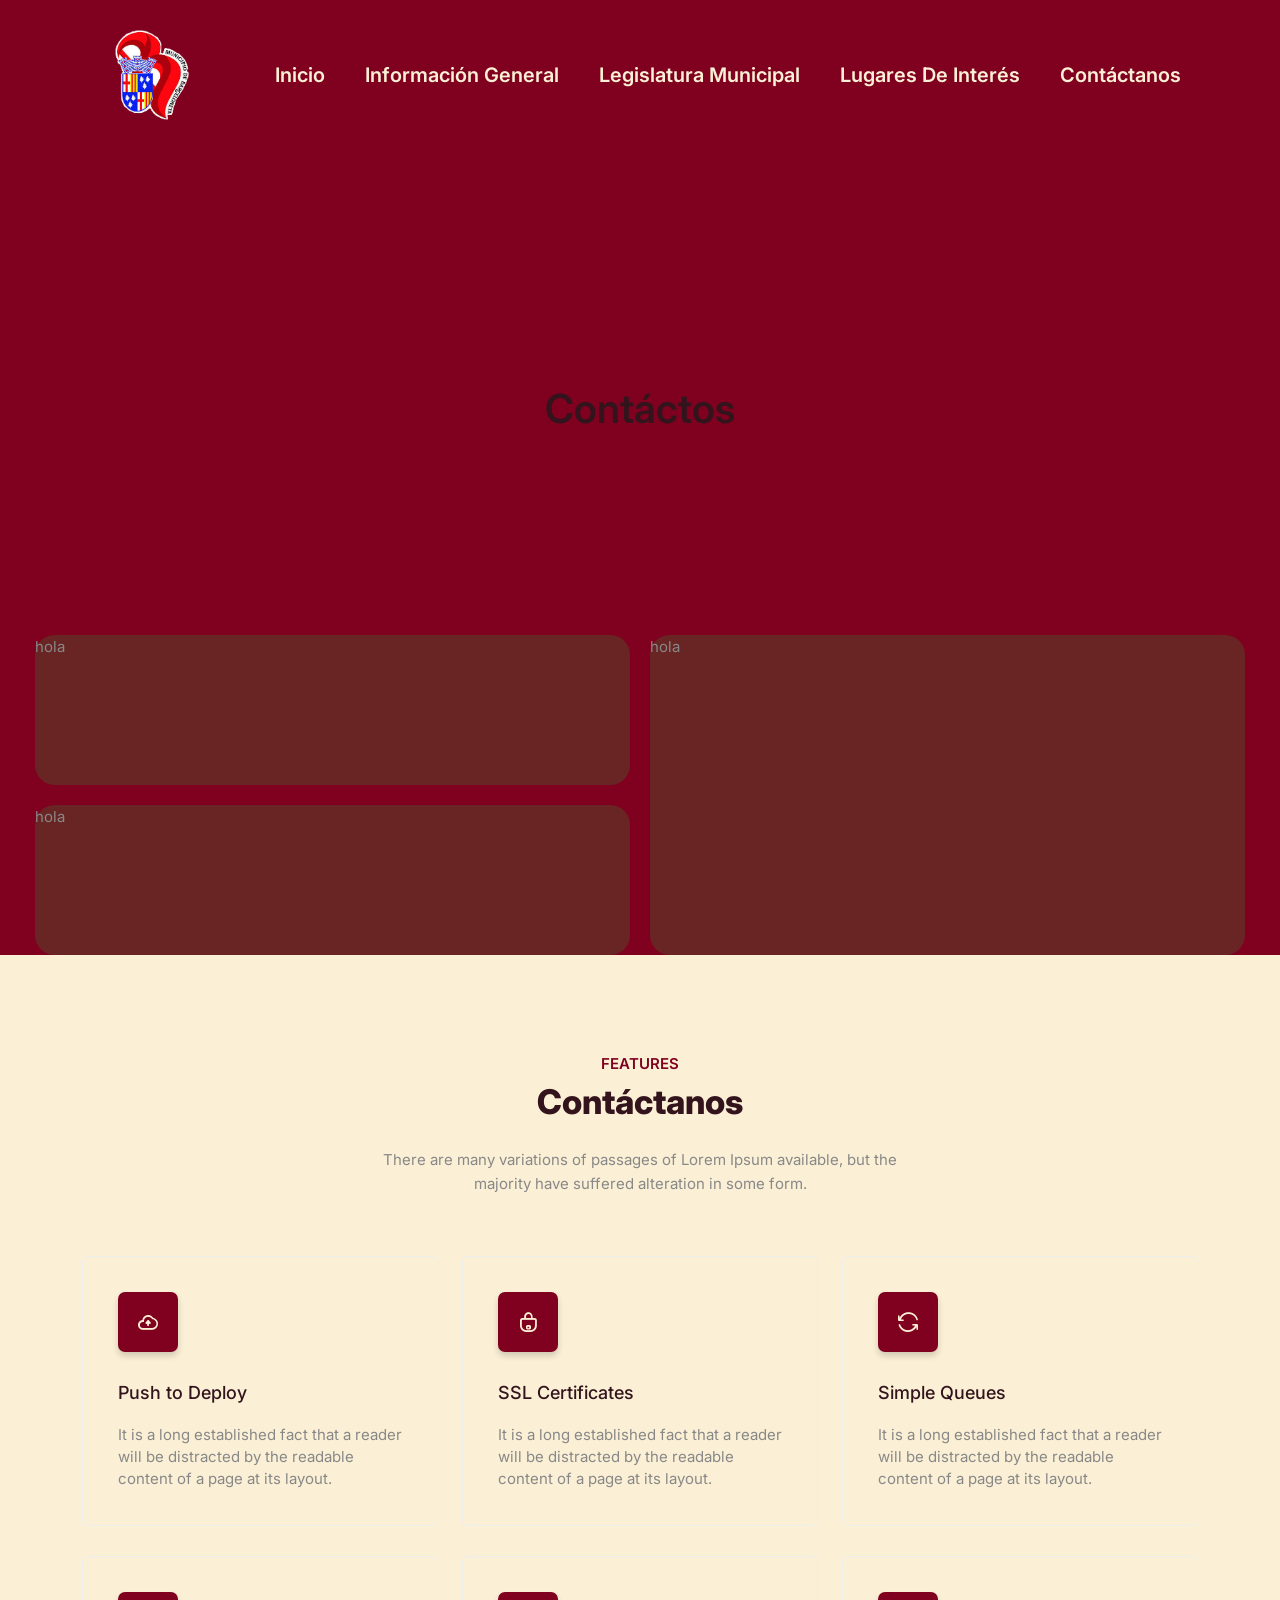
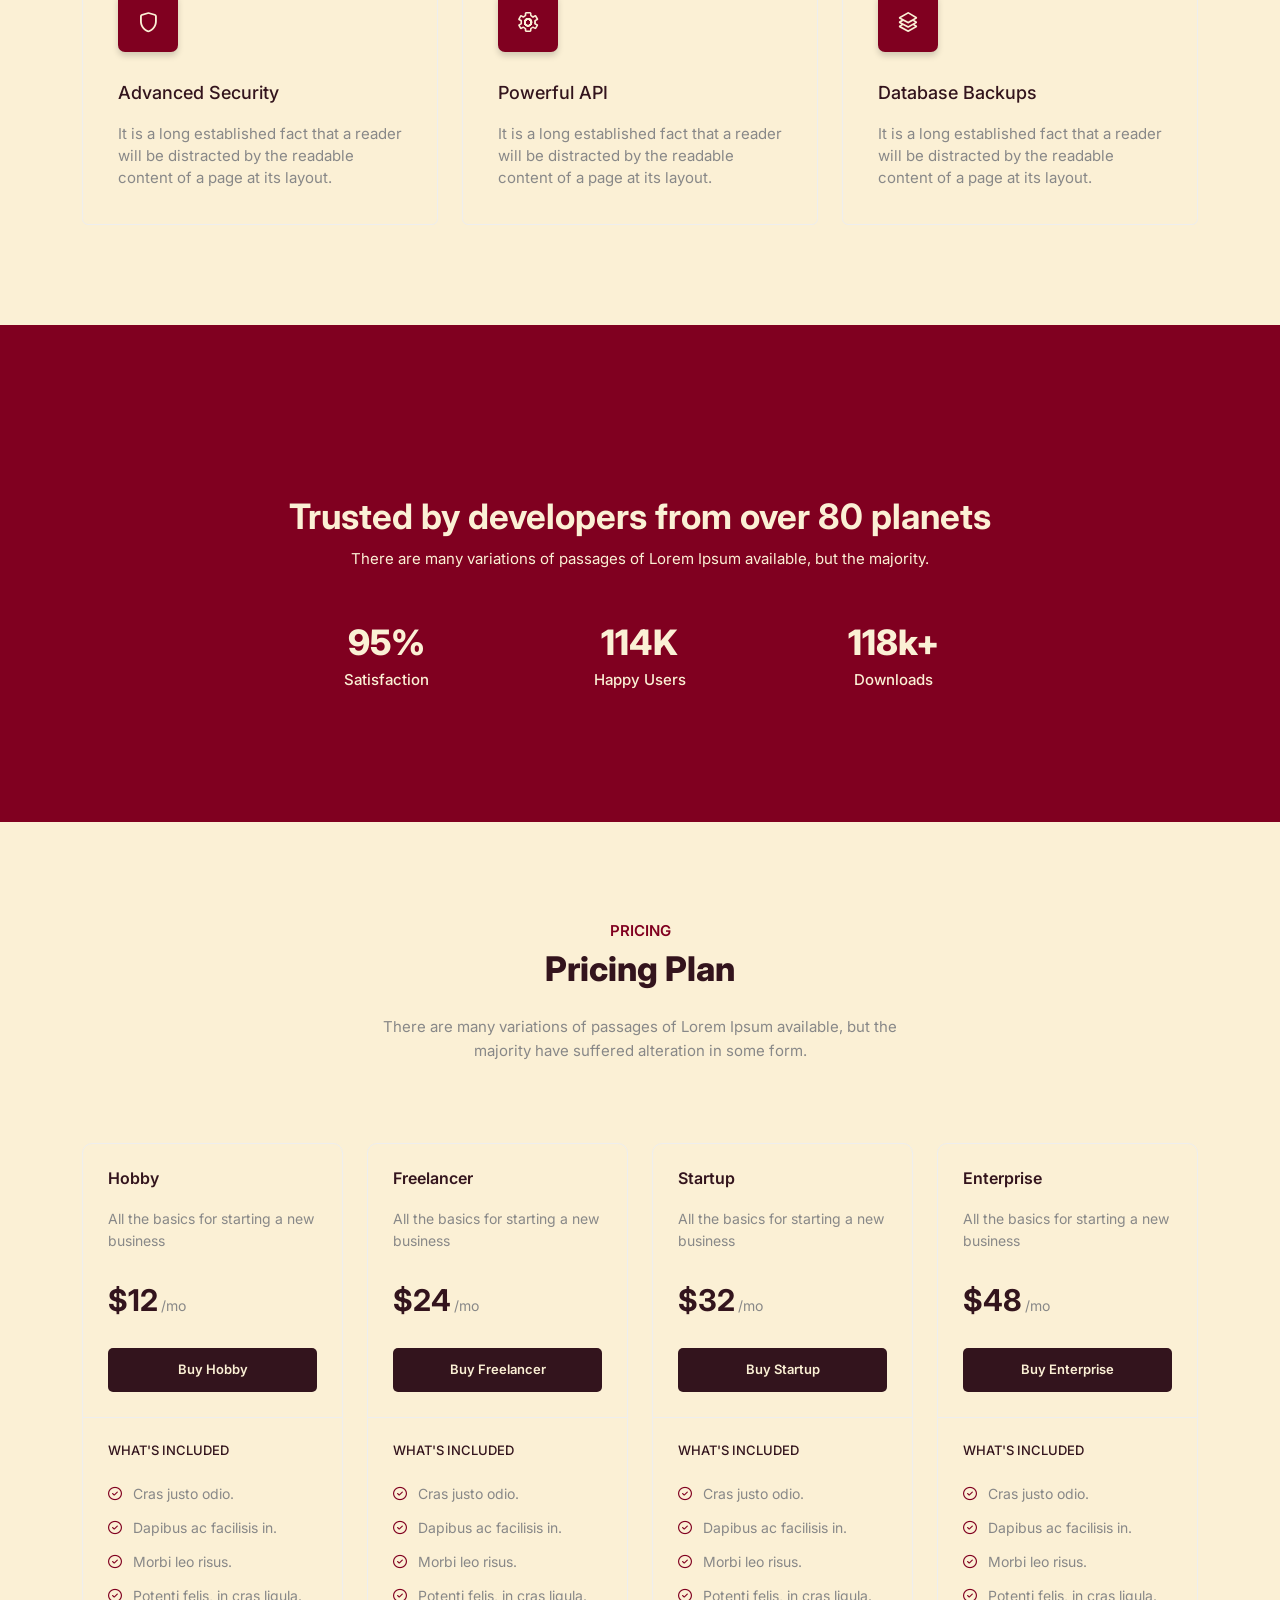
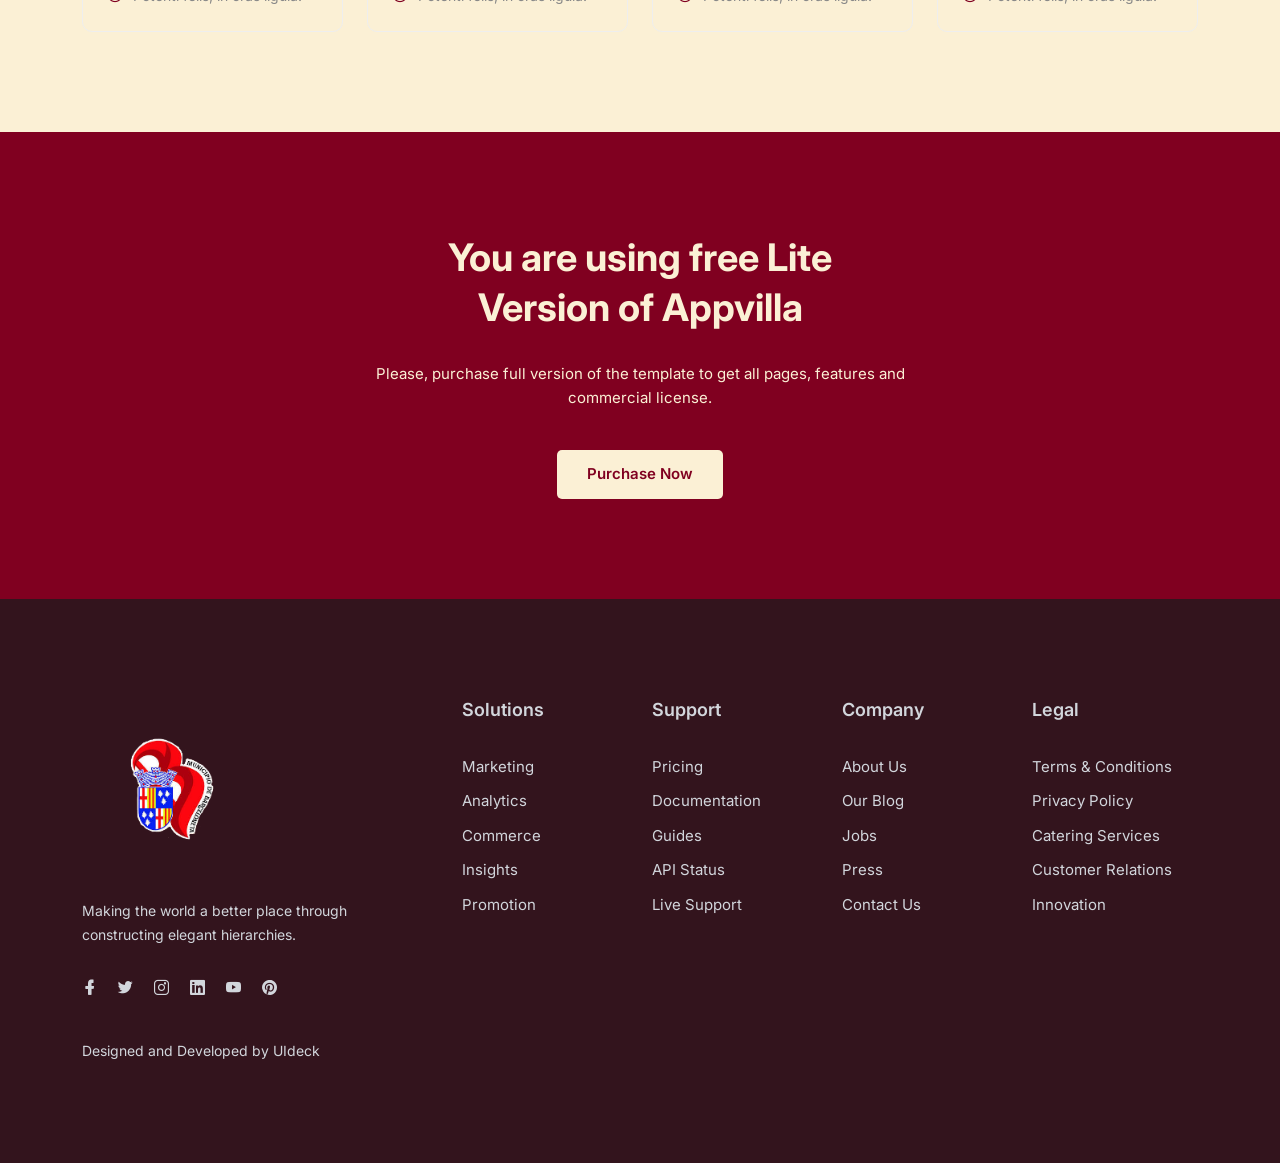
==== Appvila-free-lite/contactos.html @ ada01c1f "Fixed the submenu paths and added an intro to the general info page" ====
<!DOCTYPE html>
<html class="no-js" lang="zxx">

<head>
    <meta charset="utf-8" />
    <meta http-equiv="x-ua-compatible" content="ie=edge" />
    <title>Appvilla - Creative Landing Page HTML Template.</title>
    <meta name="description" content="" />
    <meta name="viewport" content="width=device-width, initial-scale=1" />
    <link rel="shortcut icon" type="image/x-icon" href="assets/images/favicon.svg" />

    <!-- ========================= CSS here ========================= -->
    <link rel="stylesheet" href="assets/css/bootstrap.min.css" />
    <link rel="stylesheet" href="assets/css/LineIcons.2.0.css" />
    <link rel="stylesheet" href="assets/css/animate.css" />
    <link rel="stylesheet" href="assets/css/main.css" />

</head>

<body>
    <!--[if lte IE 9]>
      <p class="browserupgrade">
        You are using an <strong>outdated</strong> browser. Please
        <a href="https://browsehappy.com/">upgrade your browser</a> to improve
        your experience and security.
      </p>
    <![endif]-->

    <!-- Preloader -->
    <div class="preloader">
        <div class="preloader-inner">
            <div class="preloader-icon">
                <span></span>
                <span></span>
            </div>
        </div>
    </div>
    <!-- /End Preloader -->

    <!-- Start Header Area -->
    <header class="header navbar-area">
        <div class="container">
            <div class="row align-items-center">
                <div class="col-lg-12">
                    <div class="nav-inner">
                        <!-- Start Navbar -->
                        <nav class="navbar navbar-expand-lg">
                            <a class="navbar-brand" href="index.html">
                                <img src="assets/images/logo/logo_bta.png" alt="Logo">
                            </a>
                            <button class="navbar-toggler mobile-menu-btn" type="button" data-bs-toggle="collapse"
                                data-bs-target="#navbarSupportedContent" aria-controls="navbarSupportedContent"
                                aria-expanded="false" aria-label="Toggle navigation">
                                <span class="toggler-icon"></span>
                                <span class="toggler-icon"></span>
                                <span class="toggler-icon"></span>
                            </button>
                            <div class="collapse navbar-collapse sub-menu-bar" id="navbarSupportedContent">
                                <ul id="nav" class="navbar-nav ms-auto">
                                    <li class="nav-item">
                                        <a href="index.html" aria-label="Toggle navigation">Inicio</a>
                                    </li>
                                    <li class="nav-item">
                                        <a class="dd-menu collapsed" href="Info_general.html" data-bs-toggle="collapse"
                                            data-bs-target="#submenu-1-4" aria-controls="navbarSupportedContent"
                                            aria-expanded="false" aria-label="Toggle navigation">Información General</a>
                                        <ul class="sub-menu collapse" id="submenu-1-4">
                                            <li class="nav-item"><a href="Info_general.html#History">Historia</a>
                                            </li>
                                            <li class="nav-item"><a href="Info_general.html#Himno">Himno</a></li>
                                            <li class="nav-item"><a href="Info_general.html#Barrios">Barrios</a></li>
                                        </ul>
                                    </li>
                                    <li class="nav-item">
                                        <a href="legislatura.html" aria-label="Toggle navigation">Legislatura Municipal</a>
                                    </li>
                                    <li class="nav-item">
                                        <a href="lugares.html" aria-label="Toggle navigation">Lugares de Interés</a>
                                    </li>
                                    <li class="nav-item">
                                        <a href="contactos.html" aria-label="Toggle navigation">Contáctanos</a>
                                    </li>
                                </ul>
                            </div> <!-- navbar collapse -->
                        </nav>
                        <!-- End Navbar -->
                    </div>
                </div>
            </div> <!-- row -->
        </div> <!-- container -->
    </header>
    <!-- End Header Area -->

    <!-- Start Hero Area -->

    <section id="home" class="hero-area"> </section>

    <section id="home" class="hero-area2">
        <!--<div class="container">
            <div class="row align-items-center">
                <div class="col-lg-5 col-md-12 col-12">
                    <div class="hero-content">
                        <h1 class="wow fadeInLeft" data-wow-delay=".4s">A powerful app for your business.</h1>
                        <p class="wow fadeInLeft" data-wow-delay=".6s">From open source to pro services, Piqes helps you
                            to build, deploy, test, and monitor apps.</p>
                        <div class="button wow fadeInLeft" data-wow-delay=".8s">
                            <a href="javascript:void(0)" class="btn"><i class="lni lni-apple"></i> App Store</a>
                            <a href="javascript:void(0)" class="btn btn-alt"><i class="lni lni-play-store"></i> Google
                                Play</a>
                        </div>
                    </div>
                </div>
                <div class="col-lg-7 col-md-12 col-12">
                    <div class="hero-image wow fadeInRight" data-wow-delay=".4s">
                        <img src="assets/images/hero/phone.png" alt="#">
                    </div>
                </div>
            </div>
        </div>
    </section>
    End Hero Area -->

    <section class="contactContainer">
        <div class ="contactTitle">
            <h2 class="wow fadeInUp" data-wow-delay=".4s">Contáctos</h2>
        </div>
        <div class="contactMap">
            <iframe src="https://www.google.com/maps/embed?pb=!1m18!1m12!1m3!1d3784.6287726340383!2d-66.54117588835753!3d18.455156871094136!2m3!1f0!2f0!3f0!3m2!1i1024!2i768!4f13.1!3m3!1m2!1s0x8c031f2420c0d7e9%3A0x453986f524adc8b2!2sCasa%20Alcald%C3%ADa%20de%20Barceloneta!5e0!3m2!1ses!2spr!4v1795125716382!5m2!1ses!2spr" 
             allowfullscreen="" loading="lazy" referrerpolicy="strict-origin-when-cross-origin"></iframe>
        </div>

        <div class="contactInfo">
            <p>hola</p>
        </div>

        <div class="extensiones">
            <p>hola</p>
        </div>

        <div class="contactForm">
            <p>hola</p>
        </div>
    </section>

    <!-- Start Features Area -->
    <section id="features" class="features section">
        <div class="container">
            <div class="row">
                <div class="col-12">
                    <div class="section-title">
                        <h3 class="wow zoomIn" data-wow-delay=".2s">Features</h3>
                        <h2 class="wow fadeInUp" data-wow-delay=".4s">Contáctanos</h2>
                        <p class="wow fadeInUp" data-wow-delay=".6s">There are many variations of passages of Lorem
                            Ipsum available, but the majority have suffered alteration in some form.</p>
                    </div>
                </div>
            </div>
            <div class="row">
                <div class="col-lg-4 col-md-6 col-12">
                    <!-- Start Single Feature -->
                    <div class="single-feature wow fadeInUp" data-wow-delay=".2s">
                        <i class="lni lni-cloud-upload"></i>
                        <h3>Push to Deploy</h3>
                        <p>It is a long established fact that a reader will be distracted by the readable content of a
                            page at its layout.</p>
                    </div>
                    <!-- End Single Feature -->
                </div>
                <div class="col-lg-4 col-md-6 col-12">
                    <!-- Start Single Feature -->
                    <div class="single-feature wow fadeInUp" data-wow-delay=".4s">
                        <i class="lni lni-lock"></i>
                        <h3>SSL Certificates</h3>
                        <p>It is a long established fact that a reader will be distracted by the readable content of a
                            page at its layout.</p>
                    </div>
                    <!-- End Single Feature -->
                </div>
                <div class="col-lg-4 col-md-6 col-12">
                    <!-- Start Single Feature -->
                    <div class="single-feature wow fadeInUp" data-wow-delay=".6s">
                        <i class="lni lni-reload"></i>
                        <h3>Simple Queues</h3>
                        <p>It is a long established fact that a reader will be distracted by the readable content of a
                            page at its layout.</p>
                    </div>
                    <!-- End Single Feature -->
                </div>
                <div class="col-lg-4 col-md-6 col-12">
                    <!-- Start Single Feature -->
                    <div class="single-feature wow fadeInUp" data-wow-delay=".2s">
                        <i class="lni lni-shield"></i>
                        <h3>Advanced Security</h3>
                        <p>It is a long established fact that a reader will be distracted by the readable content of a
                            page at its layout.</p>
                    </div>
                    <!-- End Single Feature -->
                </div>
                <div class="col-lg-4 col-md-6 col-12">
                    <!-- Start Single Feature -->
                    <div class="single-feature wow fadeInUp" data-wow-delay=".4s">
                        <i class="lni lni-cog"></i>
                        <h3>Powerful API</h3>
                        <p>It is a long established fact that a reader will be distracted by the readable content of a
                            page at its layout.</p>
                    </div>
                    <!-- End Single Feature -->
                </div>
                <div class="col-lg-4 col-md-6 col-12">
                    <!-- Start Single Feature -->
                    <div class="single-feature wow fadeInUp" data-wow-delay=".6s">
                        <i class="lni lni-layers"></i>
                        <h3>Database Backups</h3>
                        <p>It is a long established fact that a reader will be distracted by the readable content of a
                            page at its layout.</p>
                    </div>
                    <!-- End Single Feature -->
                </div>
            </div>
        </div>
    </section>
    </section>
    <!-- End Features Area -->

    <!-- Start Achievement Area -->
    <section class="our-achievement section">
        <div class="container">
            <div class="row">
                <div class="col-lg-10 offset-lg-1 col-md-12 col-12">
                    <div class="title">
                        <h2>Trusted by developers from over 80 planets</h2>
                        <p>There are many variations of passages of Lorem Ipsum available, but the majority.</p>
                    </div>
                </div>
            </div>
            <div class="row">
                <div class="col-lg-8 offset-lg-2 col-md-12 col-12">
                    <div class="row">
                        <div class="col-lg-4 col-md-4 col-12">
                            <div class="single-achievement wow fadeInUp" data-wow-delay=".2s">
                                <h3 class="counter"><span id="secondo1" class="countup" cup-end="100">100</span>%</h3>
                                <p>satisfaction</p>
                            </div>
                        </div>
                        <div class="col-lg-4 col-md-4 col-12">
                            <div class="single-achievement wow fadeInUp" data-wow-delay=".4s">
                                <h3 class="counter"><span id="secondo2" class="countup" cup-end="120">120</span>K</h3>
                                <p>Happy Users</p>
                            </div>
                        </div>
                        <div class="col-lg-4 col-md-4 col-12">
                            <div class="single-achievement wow fadeInUp" data-wow-delay=".6s">
                                <h3 class="counter"><span id="secondo3" class="countup" cup-end="125">125</span>k+</h3>
                                <p>Downloads</p>
                            </div>
                        </div>
                    </div>
                </div>
            </div>
        </div>
    </section>
    <!-- End Achievement Area -->

    <!-- Start Pricing Table Area -->
    <section id="pricing" class="pricing-table section">
        <div class="container">
            <div class="row">
                <div class="col-12">
                    <div class="section-title">
                        <h3 class="wow zoomIn" data-wow-delay=".2s">pricing</h3>
                        <h2 class="wow fadeInUp" data-wow-delay=".4s">Pricing Plan</h2>
                        <p class="wow fadeInUp" data-wow-delay=".6s">There are many variations of passages of Lorem
                            Ipsum available, but the majority have suffered alteration in some form.</p>
                    </div>
                </div>
            </div>
            <div class="row">
                <div class="col-lg-3 col-md-6 col-12">
                    <!-- Single Table -->
                    <div class="single-table wow fadeInUp" data-wow-delay=".2s">
                        <!-- Table Head -->
                        <div class="table-head">
                            <h4 class="title">Hobby</h4>
                            <p>All the basics for starting a new business</p>
                            <div class="price">
                                <h2 class="amount">$12<span class="duration">/mo</span></h2>
                            </div>
                            <div class="button">
                                <a href="javascript:void(0)" class="btn">Buy Hobby</a>
                            </div>
                        </div>
                        <!-- End Table Head -->
                        <!-- Start Table Content -->
                        <div class="table-content">
                            <h4 class="middle-title">What's Included</h4>
                            <!-- Table List -->
                            <ul class="table-list">
                                <li><i class="lni lni-checkmark-circle"></i> Cras justo odio.</li>
                                <li><i class="lni lni-checkmark-circle"></i> Dapibus ac facilisis in.</li>
                                <li><i class="lni lni-checkmark-circle"></i> Morbi leo risus.</li>
                                <li><i class="lni lni-checkmark-circle"></i> Potenti felis, in cras ligula.</li>
                            </ul>
                            <!-- End Table List -->
                        </div>
                        <!-- End Table Content -->
                    </div>
                    <!-- End Single Table-->
                </div>
                <div class="col-lg-3 col-md-6 col-12">
                    <!-- Single Table -->
                    <div class="single-table wow fadeInUp" data-wow-delay=".4s">
                        <!-- Table Head -->
                        <div class="table-head">
                            <h4 class="title">Freelancer</h4>
                            <p>All the basics for starting a new business</p>
                            <div class="price">
                                <h2 class="amount">$24<span class="duration">/mo</span></h2>
                            </div>
                            <div class="button">
                                <a href="javascript:void(0)" class="btn">Buy Freelancer</a>
                            </div>
                        </div>
                        <!-- End Table Head -->
                        <!-- Start Table Content -->
                        <div class="table-content">
                            <h4 class="middle-title">What's Included</h4>
                            <!-- Table List -->
                            <ul class="table-list">
                                <li><i class="lni lni-checkmark-circle"></i> Cras justo odio.</li>
                                <li><i class="lni lni-checkmark-circle"></i> Dapibus ac facilisis in.</li>
                                <li><i class="lni lni-checkmark-circle"></i> Morbi leo risus.</li>
                                <li><i class="lni lni-checkmark-circle"></i> Potenti felis, in cras ligula.</li>
                            </ul>
                            <!-- End Table List -->
                        </div>
                        <!-- End Table Content -->
                    </div>
                    <!-- End Single Table-->
                </div>
                <div class="col-lg-3 col-md-6 col-12">
                    <!-- Single Table -->
                    <div class="single-table wow fadeInUp" data-wow-delay=".6s">
                        <!-- Table Head -->
                        <div class="table-head">
                            <h4 class="title">Startup</h4>
                            <p>All the basics for starting a new business</p>
                            <div class="price">
                                <h2 class="amount">$32<span class="duration">/mo</span></h2>
                            </div>
                            <div class="button">
                                <a href="javascript:void(0)" class="btn">Buy Startup</a>
                            </div>
                        </div>
                        <!-- End Table Head -->
                        <!-- Start Table Content -->
                        <div class="table-content">
                            <h4 class="middle-title">What's Included</h4>
                            <!-- Table List -->
                            <ul class="table-list">
                                <li><i class="lni lni-checkmark-circle"></i> Cras justo odio.</li>
                                <li><i class="lni lni-checkmark-circle"></i> Dapibus ac facilisis in.</li>
                                <li><i class="lni lni-checkmark-circle"></i> Morbi leo risus.</li>
                                <li><i class="lni lni-checkmark-circle"></i> Potenti felis, in cras ligula.</li>
                            </ul>
                            <!-- End Table List -->
                        </div>
                        <!-- End Table Content -->
                    </div>
                    <!-- End Single Table-->
                </div>
                <div class="col-lg-3 col-md-6 col-12">
                    <!-- Single Table -->
                    <div class="single-table wow fadeInUp" data-wow-delay=".8s">
                        <!-- Table Head -->
                        <div class="table-head">
                            <h4 class="title">Enterprise</h4>
                            <p>All the basics for starting a new business</p>
                            <div class="price">
                                <h2 class="amount">$48<span class="duration">/mo</span></h2>
                            </div>
                            <div class="button">
                                <a href="javascript:void(0)" class="btn">Buy Enterprise</a>
                            </div>
                        </div>
                        <!-- End Table Head -->
                        <!-- Start Table Content -->
                        <div class="table-content">
                            <h4 class="middle-title">What's Included</h4>
                            <!-- Table List -->
                            <ul class="table-list">
                                <li><i class="lni lni-checkmark-circle"></i> Cras justo odio.</li>
                                <li><i class="lni lni-checkmark-circle"></i> Dapibus ac facilisis in.</li>
                                <li><i class="lni lni-checkmark-circle"></i> Morbi leo risus.</li>
                                <li><i class="lni lni-checkmark-circle"></i> Potenti felis, in cras ligula.</li>
                            </ul>
                            <!-- End Table List -->
                        </div>
                        <!-- End Table Content -->
                    </div>
                    <!-- End Single Table-->
                </div>
            </div>
        </div>
    </section>
    <!--/ End Pricing Table Area -->

    <!-- Start Call To Action Area -->
    <section class="section call-action">
        <div class="container">
            <div class="row">
                <div class="col-lg-8 offset-lg-2 col-md-12 col-12">
                    <div class="cta-content">
                        <h2 class="wow fadeInUp" data-wow-delay=".2s">You are using free Lite <br>Version of Appvilla
                        </h2>
                        <p class="wow fadeInUp" data-wow-delay=".4s">Please, purchase full version of the template to
                            get all pages, features and commercial license.</p>
                        <div class="button wow fadeInUp" data-wow-delay=".6s">
                            <a href="javascript:void(0)" class="btn">Purchase Now</a>
                        </div>
                    </div>
                </div>
            </div>
        </div>
    </section>
    <!-- End Call To Action Area -->

    <!-- Start Footer Area -->
    <footer class="footer">
        <!-- Start Footer Top -->
        <div class="footer-top">
            <div class="container">
                <div class="row">
                    <div class="col-lg-4 col-md-4 col-12">
                        <!-- Single Widget -->
                        <div class="single-footer f-about">
                            <div class="logo">
                                <a href="index.html">
                                    <img src="assets/images/logo/logo_bta.png" alt="#">
                                </a>
                            </div>
                            <p>Making the world a better place through constructing elegant hierarchies.</p>
                            <ul class="social">
                                <li><a href="javascript:void(0)"><i class="lni lni-facebook-filled"></i></a></li>
                                <li><a href="javascript:void(0)"><i class="lni lni-twitter-original"></i></a></li>
                                <li><a href="javascript:void(0)"><i class="lni lni-instagram"></i></a></li>
                                <li><a href="javascript:void(0)"><i class="lni lni-linkedin-original"></i></a></li>
                                <li><a href="javascript:void(0)"><i class="lni lni-youtube"></i></a></li>
                                <li><a href="javascript:void(0)"><i class="lni lni-pinterest"></i></a></li>
                            </ul>
                            <p class="copyright-text">Designed and Developed by <a href="https://uideck.com/"
                                    rel="nofollow" target="_blank">UIdeck</a>
                            </p>
                        </div>
                        <!-- End Single Widget -->
                    </div>
                    <div class="col-lg-8 col-md-8 col-12">
                        <div class="row">
                            <div class="col-lg-3 col-md-6 col-12">
                                <!-- Single Widget -->
                                <div class="single-footer f-link">
                                    <h3>Solutions</h3>
                                    <ul>
                                        <li><a href="javascript:void(0)">Marketing</a></li>
                                        <li><a href="javascript:void(0)">Analytics</a></li>
                                        <li><a href="javascript:void(0)">Commerce</a></li>
                                        <li><a href="javascript:void(0)">Insights</a></li>
                                        <li><a href="javascript:void(0)">Promotion</a></li>
                                    </ul>
                                </div>
                                <!-- End Single Widget -->
                            </div>
                            <div class="col-lg-3 col-md-6 col-12">
                                <!-- Single Widget -->
                                <div class="single-footer f-link">
                                    <h3>Support</h3>
                                    <ul>
                                        <li><a href="javascript:void(0)">Pricing</a></li>
                                        <li><a href="javascript:void(0)">Documentation</a></li>
                                        <li><a href="javascript:void(0)">Guides</a></li>
                                        <li><a href="javascript:void(0)">API Status</a></li>
                                        <li><a href="javascript:void(0)">Live Support</a></li>
                                    </ul>
                                </div>
                                <!-- End Single Widget -->
                            </div>
                            <div class="col-lg-3 col-md-6 col-12">
                                <!-- Single Widget -->
                                <div class="single-footer f-link">
                                    <h3>Company</h3>
                                    <ul>
                                        <li><a href="javascript:void(0)">About Us</a></li>
                                        <li><a href="javascript:void(0)">Our Blog</a></li>
                                        <li><a href="javascript:void(0)">Jobs</a></li>
                                        <li><a href="javascript:void(0)">Press</a></li>
                                        <li><a href="javascript:void(0)">Contact Us</a></li>
                                    </ul>
                                </div>
                                <!-- End Single Widget -->
                            </div>
                            <div class="col-lg-3 col-md-6 col-12">
                                <!-- Single Widget -->
                                <div class="single-footer f-link">
                                    <h3>Legal</h3>
                                    <ul>
                                        <li><a href="javascript:void(0)">Terms & Conditions</a></li>
                                        <li><a href="javascript:void(0)">Privacy Policy</a></li>
                                        <li><a href="javascript:void(0)">Catering Services</a></li>
                                        <li><a href="javascript:void(0)">Customer Relations</a></li>
                                        <li><a href="javascript:void(0)">Innovation</a></li>
                                    </ul>
                                </div>
                                <!-- End Single Widget -->
                            </div>
                        </div>
                    </div>
                </div>
            </div>
        </div>
        <!--/ End Footer Top -->
    </footer>
    <!--/ End Footer Area -->

    <!-- ========================= scroll-top ========================= -->
    <a href="#" class="scroll-top">
        <i class="lni lni-chevron-up"></i>
    </a>

    <!-- ========================= JS here ========================= -->
    <script src="assets/js/bootstrap.min.js"></script>
    <script src="assets/js/wow.min.js"></script>
    <script src="assets/js/tiny-slider.js"></script>
    <script src="assets/js/glightbox.min.js"></script>
    <script src="assets/js/count-up.min.js"></script>
    <script src="assets/js/main.js"></script>
    <script type="text/javascript">

        //====== counter up 
        var cu = new counterUp({
            start: 0,
            duration: 2000,
            intvalues: true,
            interval: 100,
            append: " ",
        });
        cu.start();
    </script>
</body>

</html>
---- Appvila-free-lite/assets/css/main.css ----
/*======================================
    Variables
========================================*/
/*======================================
    Normalize CSS
========================================*/
@import url("https://fonts.googleapis.com/css2?family=Inter:wght@100;200;300;400;500;600;700;800;900&display=swap");
:root
{
  --vino:#33141D;
  --main_color:#800020;
  --brown_claro:#682523;
  --crema: #FBF0D5;
  --dorado: #DE8E0D;
}
html {
  scroll-behavior: smooth;
}

body {
  background-color: var(--crema);
  font-family: "Inter", sans-serif;
  font-weight: normal;
  font-style: normal;
  color: #888;
  overflow-x: hidden;
  font-size: 15px;
}

p {
  margin: 0;
  padding: 0;
  font-size: 15px;
  line-height: 24px;
}

* {
  margin: 0;
  padding: 0;
}

.slide_show_home
{
  display: flex;
  list-style: none;
  flex-wrap: nowrap;
  width: 500%;
  height: 100%;
  position: relative;
  padding: 0;
  margin: 0;
  animation: slideshow 25s infinite alternate;
  gap: 0px;
}
  .slide_show_home li 
  {
  width: 20%;
  height: 100%;
  flex: 0 0 20%;
  }

  .n_slides 
  {
  width: 100%;
  display: block;
  height: 100%;
  object-fit: cover;
  opacity: .80;
  filter: grayscale(.4);
  gap:0;
  }
  .o_slides 
  {
    margin-top: 2em;
  width: 100%;
  display: block;
  height: 100%;
  object-fit: cover;
  opacity: .80;
  filter: grayscale(.4);
  gap:0;
  }

.slide-content
{
  overflow: hidden;
  width: 100%;
  margin: 0 auto;
  height: 560px;
  border-radius: 10px;
  box-shadow: 0px 5px 15px rgba(0, 0, 0, 0.55);
}
@keyframes slideshow 
{
0% {left: 0%;}
10% {left: 0%;}
20% {left: -100%;}
30% {left: -100%;}
40% {left: -200%;}
50% {left: -200%;}
60% {left: -300%;}
70% {left: -300%;}
80% {left: -400%;}
90% {left: -400%;}
100% {left: -400%;}
}

#pueblo
{
  position:absolute;
  text-align: center;
  top:40%;
  left:25%;
  font-size: 700%;
  filter: grayscale(0);
  font-family: "BBH Bogle", sans-serif;
  -webkit-text-stroke: 2px var(--crema);
  paint-order: stroke fill;
}

.contactContainer{
  display: grid;
  grid-template-columns: (2, 1fr);
  grid-template-rows: 75px 1fr 1fr 1fr;
  gap: 20px;
}

.contactTitle{
  grid-row: 1;
  grid-column: 1 / span 2;
  text-align: center;
  font-weight: bold;
  margin-top: 1em;
}

.contactMap{
  grid-row: 2;
  grid-column: 1 / span 2;
  display: flex;
  justify-content: center;
}

iframe{
  width: 95%;
  height: 100%;
  border-radius: 20px;
}

.contactInfo{
  grid-row: 3;
  grid-column: 1;
  background-color: var(--brown_claro);
  border-radius: 20px;
  margin-left: 35px;
}

.extensiones{
  grid-row: 4;
  grid-column: 1;
  background-color: var(--brown_claro);
  border-radius: 20px;
  margin-left: 35px;
}

.contactForm{
  grid-row: 3 / span 2;
  grid-column: 2;
  background-color: var(--brown_claro);
  border-radius: 20px;
  margin-right: 35px;
}
#history_home
{
  img
  {
    width: 40%;
    box-shadow: 0px 5px 15px rgba(0, 0, 0, 0.55);

  }
  h3
  {
    position: absolute;
    left:45%;
    top:20%;
    font-weight: bold;
    font-size: 150%;
    color: var(--crema);
  }
    #p1
    {
      position: absolute;
      top: 30%;
      left:45%;
      color: var(--crema);
    }
    #p2
    {
      position: absolute;
      top: 38%;
      left:45%;
      color: var(--crema);
    }
  a
  {
    position: absolute;
    top:50%;
    left: 45%;
    color: var(--crema);
  }
  a:hover
  {
    color: var(--dorado);
    font-weight: bold;
  }
  

}

/************  Info General  **********************/
#History
{
  
}
#Himno
{

}
#Barrios
{

}



/**************************************************/

.nav-item:hover, a:hover
{
  color: var(--dorado) !important;
}

#Welcome
{
  text-align: center;
  padding-bottom: 1em;
  color: var(--crema);
  text-shadow: 0px 5px 15px rgba(0, 0, 0, 0.55);
  font-family:Georgia, 'Times New Roman', Times, serif;
  z-index: -1;
}

.navbar-toggler:focus,
a:focus,
input:focus,
textarea:focus,
button:focus,
.btn:focus,
.btn.focus,
.btn:not(:disabled):not(.disabled).active,
.btn:not(:disabled):not(.disabled):active {
  text-decoration: none;
  outline: none;
  outline: none !important;
  border-color: none !important;
  -webkit-box-shadow: none !important;
          box-shadow: none !important;
}

.form-check-input:checked {
  background-color: var(--main_color);
  border-color: var(--main_color);
}

select {
  -webkit-writing-mode: horizontal-tb !important;
  text-rendering: auto;
  color: var(--vino);
  letter-spacing: normal;
  word-spacing: normal;
  text-transform: none;
  text-indent: 0px;
  text-shadow: none;
  display: inline-block;
  text-align: start;
  -webkit-appearance: menulist;
     -moz-appearance: menulist;
          appearance: menulist;
  -webkit-box-sizing: border-box;
          box-sizing: border-box;
  -webkit-box-align: center;
      -ms-flex-align: center;
          align-items: center;
  white-space: pre;
  -webkit-rtl-ordering: logical;
  background-color: -internal-light-dark(var(--crema), #3b3b3b);
  cursor: default;
  margin: 0em;
  font: 400 14px;
  border-radius: 0px;
  border-width: 1px;
  border-style: solid;
  border-color: -internal-light-dark(#767676, #858585);
  -o-border-image: initial;
     border-image: initial;
}

span,
a {
  display: inline-block;
  text-decoration: none;
  transition: all 0.4s ease;
  -webkit-transition: all 0.4s ease;
  -moz-transition: all 0.4s ease;
}

audio,
canvas,
iframe,
img,
svg,
png,
video {
  vertical-align: middle;
}

img {
  max-width: 100%;
}

h1,
h2,
h3,
h4,
h5,
h6 {
  font-weight: 600;
  margin: 0px;
  color: var(--vino);
}

h1 a,
h2 a,
h3 a,
h4 a,
h5 a,
h6 a {
  color: inherit;
}

h1 {
  font-size: 50px;
}

h2 {
  font-size: 40px;
}

h3 {
  font-size: 30px;
}

h4 {
  font-size: 25px;
}

h5 {
  font-size: 20px;
}

h6 {
  font-size: 16px;
}

ul,
ol {
  margin: 0px;
  padding: 0px;
  list-style-type: none;
}

.mt-5 {
  margin-top: 5px;
}

.mt-10 {
  margin-top: 10px;
}

.mt-15 {
  margin-top: 15px;
}

.mt-20 {
  margin-top: 20px;
}

.mt-25 {
  margin-top: 25px;
}

.mt-30 {
  margin-top: 30px;
}

.mt-35 {
  margin-top: 35px;
}

.mt-40 {
  margin-top: 40px;
}

.mt-45 {
  margin-top: 45px;
}

.mt-50 {
  margin-top: 50px;
}

.mt-55 {
  margin-top: 55px;
}

.mt-60 {
  margin-top: 60px;
}

.mt-65 {
  margin-top: 65px;
}

.mt-70 {
  margin-top: 70px;
}

.mt-75 {
  margin-top: 75px;
}

.mt-80 {
  margin-top: 80px;
}

.mt-85 {
  margin-top: 85px;
}

.mt-90 {
  margin-top: 90px;
}

.mt-95 {
  margin-top: 95px;
}

.mt-100 {
  margin-top: 100px;
}

.mt-105 {
  margin-top: 105px;
}

.mt-110 {
  margin-top: 110px;
}

.mt-115 {
  margin-top: 115px;
}

.mt-120 {
  margin-top: 120px;
}

.mt-125 {
  margin-top: 125px;
}

.mt-130 {
  margin-top: 130px;
}

.mt-135 {
  margin-top: 135px;
}

.mt-140 {
  margin-top: 140px;
}

.mt-145 {
  margin-top: 145px;
}

.mt-150 {
  margin-top: 150px;
}

.mt-155 {
  margin-top: 155px;
}

.mt-160 {
  margin-top: 160px;
}

.mt-165 {
  margin-top: 165px;
}

.mt-170 {
  margin-top: 170px;
}

.mt-175 {
  margin-top: 175px;
}

.mt-180 {
  margin-top: 180px;
}

.mt-185 {
  margin-top: 185px;
}

.mt-190 {
  margin-top: 190px;
}

.mt-195 {
  margin-top: 195px;
}

.mt-200 {
  margin-top: 200px;
}

.mt-205 {
  margin-top: 205px;
}

.mt-210 {
  margin-top: 210px;
}

.mt-215 {
  margin-top: 215px;
}

.mt-220 {
  margin-top: 220px;
}

.mt-225 {
  margin-top: 225px;
}

.mb-5 {
  margin-bottom: 5px;
}

.mb-10 {
  margin-bottom: 10px;
}

.mb-15 {
  margin-bottom: 15px;
}

.mb-20 {
  margin-bottom: 20px;
}

.mb-25 {
  margin-bottom: 25px;
}

.mb-30 {
  margin-bottom: 30px;
}

.mb-35 {
  margin-bottom: 35px;
}

.mb-40 {
  margin-bottom: 40px;
}

.mb-45 {
  margin-bottom: 45px;
}

.mb-50 {
  margin-bottom: 50px;
}

.mb-55 {
  margin-bottom: 55px;
}

.mb-60 {
  margin-bottom: 60px;
}

.mb-65 {
  margin-bottom: 65px;
}

.mb-70 {
  margin-bottom: 70px;
}

.mb-75 {
  margin-bottom: 75px;
}

.mb-80 {
  margin-bottom: 80px;
}

.mb-85 {
  margin-bottom: 85px;
}

.mb-90 {
  margin-bottom: 90px;
}

.mb-95 {
  margin-bottom: 95px;
}

.mb-100 {
  margin-bottom: 100px;
}

.mb-105 {
  margin-bottom: 105px;
}

.mb-110 {
  margin-bottom: 110px;
}

.mb-115 {
  margin-bottom: 115px;
}

.mb-120 {
  margin-bottom: 120px;
}

.mb-125 {
  margin-bottom: 125px;
}

.mb-130 {
  margin-bottom: 130px;
}

.mb-135 {
  margin-bottom: 135px;
}

.mb-140 {
  margin-bottom: 140px;
}

.mb-145 {
  margin-bottom: 145px;
}

.mb-150 {
  margin-bottom: 150px;
}

.mb-155 {
  margin-bottom: 155px;
}

.mb-160 {
  margin-bottom: 160px;
}

.mb-165 {
  margin-bottom: 165px;
}

.mb-170 {
  margin-bottom: 170px;
}

.mb-175 {
  margin-bottom: 175px;
}

.mb-180 {
  margin-bottom: 180px;
}

.mb-185 {
  margin-bottom: 185px;
}

.mb-190 {
  margin-bottom: 190px;
}

.mb-195 {
  margin-bottom: 195px;
}

.mb-200 {
  margin-bottom: 200px;
}

.mb-205 {
  margin-bottom: 205px;
}

.mb-210 {
  margin-bottom: 210px;
}

.mb-215 {
  margin-bottom: 215px;
}

.mb-220 {
  margin-bottom: 220px;
}

.mb-225 {
  margin-bottom: 225px;
}

.pt-5 {
  padding-top: 5px;
}

.pt-10 {
  padding-top: 10px;
}

.pt-15 {
  padding-top: 15px;
}

.pt-20 {
  padding-top: 20px;
}

.pt-25 {
  padding-top: 25px;
}

.pt-30 {
  padding-top: 30px;
}

.pt-35 {
  padding-top: 35px;
}

.pt-40 {
  padding-top: 40px;
}

.pt-45 {
  padding-top: 45px;
}

.pt-50 {
  padding-top: 50px;
}

.pt-55 {
  padding-top: 55px;
}

.pt-60 {
  padding-top: 60px;
}

.pt-65 {
  padding-top: 65px;
}

.pt-70 {
  padding-top: 70px;
}

.pt-75 {
  padding-top: 75px;
}

.pt-80 {
  padding-top: 80px;
}

.pt-85 {
  padding-top: 85px;
}

.pt-90 {
  padding-top: 90px;
}

.pt-95 {
  padding-top: 95px;
}

.pt-100 {
  padding-top: 100px;
}

.pt-105 {
  padding-top: 105px;
}

.pt-110 {
  padding-top: 110px;
}

.pt-115 {
  padding-top: 115px;
}

.pt-120 {
  padding-top: 120px;
}

.pt-125 {
  padding-top: 125px;
}

.pt-130 {
  padding-top: 130px;
}

.pt-135 {
  padding-top: 135px;
}

.pt-140 {
  padding-top: 140px;
}

.pt-145 {
  padding-top: 145px;
}

.pt-150 {
  padding-top: 150px;
}

.pt-155 {
  padding-top: 155px;
}

.pt-160 {
  padding-top: 160px;
}

.pt-165 {
  padding-top: 165px;
}

.pt-170 {
  padding-top: 170px;
}

.pt-175 {
  padding-top: 175px;
}

.pt-180 {
  padding-top: 180px;
}

.pt-185 {
  padding-top: 185px;
}

.pt-190 {
  padding-top: 190px;
}

.pt-195 {
  padding-top: 195px;
}

.pt-200 {
  padding-top: 200px;
}

.pt-205 {
  padding-top: 205px;
}

.pt-210 {
  padding-top: 210px;
}

.pt-215 {
  padding-top: 215px;
}

.pt-220 {
  padding-top: 220px;
}

.pt-225 {
  padding-top: 225px;
}

.pb-5 {
  padding-bottom: 5px;
}

.pb-10 {
  padding-bottom: 10px;
}

.pb-15 {
  padding-bottom: 15px;
}

.pb-20 {
  padding-bottom: 20px;
}

.pb-25 {
  padding-bottom: 25px;
}

.pb-30 {
  padding-bottom: 30px;
}

.pb-35 {
  padding-bottom: 35px;
}

.pb-40 {
  padding-bottom: 40px;
}

.pb-45 {
  padding-bottom: 45px;
}

.pb-50 {
  padding-bottom: 50px;
}

.pb-55 {
  padding-bottom: 55px;
}

.pb-60 {
  padding-bottom: 60px;
}

.pb-65 {
  padding-bottom: 65px;
}

.pb-70 {
  padding-bottom: 70px;
}

.pb-75 {
  padding-bottom: 75px;
}

.pb-80 {
  padding-bottom: 80px;
}

.pb-85 {
  padding-bottom: 85px;
}

.pb-90 {
  padding-bottom: 90px;
}

.pb-95 {
  padding-bottom: 95px;
}

.pb-100 {
  padding-bottom: 100px;
}

.pb-105 {
  padding-bottom: 105px;
}

.pb-110 {
  padding-bottom: 110px;
}

.pb-115 {
  padding-bottom: 115px;
}

.pb-120 {
  padding-bottom: 120px;
}

.pb-125 {
  padding-bottom: 125px;
}

.pb-130 {
  padding-bottom: 130px;
}

.pb-135 {
  padding-bottom: 135px;
}

.pb-140 {
  padding-bottom: 140px;
}

.pb-145 {
  padding-bottom: 145px;
}

.pb-150 {
  padding-bottom: 150px;
}

.pb-155 {
  padding-bottom: 155px;
}

.pb-160 {
  padding-bottom: 160px;
}

.pb-165 {
  padding-bottom: 165px;
}

.pb-170 {
  padding-bottom: 170px;
}

.pb-175 {
  padding-bottom: 175px;
}

.pb-180 {
  padding-bottom: 180px;
}

.pb-185 {
  padding-bottom: 185px;
}

.pb-190 {
  padding-bottom: 190px;
}

.pb-195 {
  padding-bottom: 195px;
}

.pb-200 {
  padding-bottom: 200px;
}

.pb-205 {
  padding-bottom: 205px;
}

.pb-210 {
  padding-bottom: 210px;
}

.pb-215 {
  padding-bottom: 215px;
}

.pb-220 {
  padding-bottom: 220px;
}

.pb-225 {
  padding-bottom: 225px;
}

.img-bg {
  background-position: center center;
  background-size: cover;
  background-repeat: no-repeat;
  width: 100%;
  height: 100%;
}

@media only screen and (min-width: 480px) and (max-width: 767px) {
  .container {
    width: 450px;
  }
}

/* Bread Crumbs */
.breadcrumbs {
  position: relative;
  padding-bottom: 100px;
  padding-top: 180px;
  z-index: 2;
  text-align: left;
  background-color: var(--main_color);
}

@media only screen and (min-width: 768px) and (max-width: 991px) {
  .breadcrumbs {
    padding-bottom: 60px;
    padding-top: 120px;
  }
}

@media (max-width: 767px) {
  .breadcrumbs {
    padding-bottom: 60px;
    padding-top: 120px;
  }
}

.breadcrumbs .breadcrumbs-content {
  position: relative;
  text-align: center;
}

.breadcrumbs .breadcrumbs-content .page-title {
  font-size: 32px;
  color: var(--crema);
  font-weight: 700;
  position: relative;
  line-height: 50px;
}

@media only screen and (min-width: 768px) and (max-width: 991px) {
  .breadcrumbs .breadcrumbs-content .page-title {
    font-size: 28px;
    line-height: 42px;
  }
}

@media (max-width: 767px) {
  .breadcrumbs .breadcrumbs-content .page-title {
    font-size: 25px;
    line-height: 38px;
  }
}

.breadcrumbs .breadcrumbs-content .breadcrumb-nav {
  background: transparent;
  border-radius: 0;
  margin-bottom: 0;
  padding: 0;
  display: inline-block;
}

.breadcrumbs .breadcrumb-nav {
  text-align: center;
  margin-top: 15px;
}

@media only screen and (min-width: 768px) and (max-width: 991px) {
  .breadcrumbs .breadcrumb-nav {
    margin-top: 10px;
  }
}

@media (max-width: 767px) {
  .breadcrumbs .breadcrumb-nav {
    margin-top: 8px;
  }
}

.breadcrumbs .breadcrumb-nav li {
  display: inline-block;
  position: relative;
  padding-right: 15px;
  margin-right: 15px;
  text-transform: capitalize;
}

.breadcrumbs .breadcrumb-nav li:after {
  content: "\ea5c";
  font-family: lineIcons;
  font-size: 10px;
  position: absolute;
  top: 4px;
  right: -7px;
}

.breadcrumbs .breadcrumb-nav li:last-child {
  margin: 0;
  padding: 0;
}

.breadcrumbs .breadcrumb-nav li:last-child::after {
  display: none;
}

.breadcrumbs .breadcrumb-nav li,
.breadcrumbs .breadcrumb-nav li a {
  color: var(--crema);
  font-size: 14px;
  font-weight: 500;
}

.breadcrumbs .breadcrumb-nav li a {
  position: relative;
}

.breadcrumbs .breadcrumb-nav li a:hover {
  text-decoration: underline;
}

.section {
  padding-top: 100px;
  padding-bottom: 100px;
  position: relative;
}

@media only screen and (min-width: 768px) and (max-width: 991px) {
  .section {
    padding-top: 60px;
    padding-bottom: 60px;
  }
}

@media (max-width: 767px) {
  .section {
    padding-top: 50px;
    padding-bottom: 50px;
  }
}

/* Section Title */
.section-title {
  text-align: center;
  margin-bottom: 80px;
  padding: 0 300px;
  position: relative;
  z-index: 5;
}

.section-title h3 {
  font-size: 15px;
  font-weight: 600;
  display: block;
  margin-bottom: 8px;
  color: var(--main_color);
  text-transform: uppercase;
}

.section-title h2 {
  font-size: 34px;
  margin-bottom: 25px;
  line-height: 42px;
  text-transform: capitalize;
  position: relative;
  font-weight: 800;
}

.section-title p {
  font-size: 15px;
}

@media only screen and (min-width: 992px) and (max-width: 1199px) {
  .section-title {
    padding: 0px 200px;
    margin-bottom: 70px;
  }
}

@media only screen and (min-width: 768px) and (max-width: 991px) {
  .section-title {
    padding: 0px 20px;
    margin-bottom: 70px;
  }
  .section-title h3 {
    font-size: 14px;
  }
  .section-title h2 {
    font-size: 24px;
    line-height: 32px;
    margin-bottom: 20px;
  }
  .section-title p {
    font-size: 14px;
  }
}

@media (max-width: 767px) {
  .section-title {
    padding: 0px 10px;
    margin-bottom: 60px;
  }
  .section-title h3 {
    font-size: 14px;
  }
  .section-title h2 {
    font-size: 20px;
    line-height: 30px;
    margin-bottom: 18px;
  }
  .section-title p {
    font-size: 14px;
  }
}

.section-title.align-right {
  padding: 0;
  padding-left: 600px;
}

.section-title.align-right h2:before {
  display: none;
}

.section-title.align-right h2:after {
  position: absolute;
  right: 0;
  bottom: -1px;
  height: 2px;
  width: 50px;
  background: var(--main_color);
  content: "";
}

.section-title.align-left {
  padding: 0;
  padding-right: 600px;
}

.section-title.align-left h2:before {
  left: 0;
  margin-left: 0;
}

/* One Click Scrool Top Button*/
.scroll-top {
  width: 45px;
  height: 45px;
  line-height: 45px;
  background: var(--main_color);
  display: -webkit-box;
  display: -ms-flexbox;
  display: flex;
  -webkit-box-pack: center;
      -ms-flex-pack: center;
          justify-content: center;
  -webkit-box-align: center;
      -ms-flex-align: center;
          align-items: center;
  font-size: 14px;
  color: var(--crema) !important;
  position: fixed;
  bottom: 30px;
  right: 30px;
  z-index: 9;
  cursor: pointer;
  -webkit-transition: all .3s ease-out 0s;
  transition: all .3s ease-out 0s;
  border-radius: 5px;
}

.scroll-top:hover {
  -webkit-box-shadow: 0 1rem 3rem rgba(35, 38, 45, 0.15) !important;
  box-shadow: 0 1rem 3rem rgba(35, 38, 45, 0.15) !important;
  -webkit-transform: translate3d(0, -5px, 0);
  transform: translate3d(0, -5px, 0);
  background-color: var(--vino);
}

/* Overlay */
.overlay {
  position: relative;
  z-index: 1;
}

.overlay::before {
  position: absolute;
  top: 0;
  left: 0;
  width: 100%;
  height: 100%;
  opacity: 0.4;
  background: var(--vino);
  content: "";
  -webkit-transition: all 0.4s ease;
  transition: all 0.4s ease;
  z-index: -1;
}

/* Pagination CSS */
.pagination {
  text-align: left;
  margin: 40px 0 0 0;
  display: block;
}

.pagination.center {
  text-align: center;
}

.pagination.right {
  text-align: right;
}

.pagination.left {
  text-align: left;
}

.pagination .pagination-list {
  display: inline-block;
  overflow: hidden;
}

.pagination .pagination-list li {
  margin-right: 5px;
  display: inline-block;
  margin-top: 10px;
}

.pagination .pagination-list li:last-child {
  margin-right: 0px;
}

.pagination .pagination-list li a {
  background: var(--crema);
  color: var(--vino);
  font-weight: 400;
  font-size: 14px;
  border-radius: 5px;
  padding: 8px 20px;
  text-align: center;
  border: 1px solid #eee;
}

.pagination .pagination-list li.active a,
.pagination .pagination-list li:hover a {
  background: var(--main_color);
  color: var(--crema);
  border-color: transparent;
}

.pagination .pagination-list li a i {
  font-size: 13px;
}

.blog-grids.pagination {
  margin-top: 50px;
  text-align: center;
}

.button .btn {
  display: inline-block;
  text-transform: capitalize;
  font-size: 15px;
  font-weight: 600;
  padding: 13px 30px;
  background-color: var(--main_color);
  color: var(--crema);
  border: none;
  -webkit-transition: 0.2s;
  transition: 0.2s;
  border-radius: 5px;
  position: relative;
  z-index: 1;
  margin-right: 7px;
  overflow: hidden;
}

@media only screen and (min-width: 768px) and (max-width: 991px) {
  .button .btn {
    padding: 12px 25px;
    font-size: 14px;
    font-weight: 500;
  }
}

@media (max-width: 767px) {
  .button .btn {
    padding: 12px 25px;
    font-size: 14px;
    font-weight: 500;
  }
}

.button .btn i {
  display: inline-block;
  margin-right: 5px;
}

.button .btn:last-child {
  margin: 0;
}

.button .btn:hover {
  color: var(--crema);
  background-color: var(--vino);
  -webkit-box-shadow: 0px 4px 4px #0000000f;
          box-shadow: 0px 4px 4px #0000000f;
}

.button .btn-alt {
  color: var(--crema) !important;
  background: transparent !important;
  border: 2px solid var(--crema);
  padding: 11px 30px;
}

@media only screen and (min-width: 768px) and (max-width: 991px) {
  .button .btn-alt {
    padding: 10px 30px;
  }
}

@media (max-width: 767px) {
  .button .btn-alt {
    padding: 10px 30px;
  }
}

.button .btn-alt:hover {
  background-color: var(--crema) !important;
  color: var(--main_color) !important;
}

.align-left {
  text-align: left;
}

.align-right {
  text-align: right;
}

.align-center {
  text-align: center;
}

/* Preloader */
.preloader {
  position: fixed;
  top: 0;
  left: 0;
  z-index: 999999999;
  width: 100%;
  height: 100%;
  background-color: var(--crema);
  overflow: hidden;
}

.preloader-inner {
  position: absolute;
  top: 50%;
  left: 50%;
  -webkit-transform: translate(-50%, -50%);
  transform: translate(-50%, -50%);
}

.preloader-icon {
  width: 100px;
  height: 100px;
  display: inline-block;
  padding: 0px;
}

.preloader-icon span {
  position: absolute;
  display: inline-block;
  width: 100px;
  height: 100px;
  border-radius: 100%;
  background: var(--main_color);
  -webkit-animation: preloader-fx 1.6s linear infinite;
  animation: preloader-fx 1.6s linear infinite;
}

.preloader-icon span:last-child {
  animation-delay: -0.8s;
  -webkit-animation-delay: -0.8s;
}

@keyframes preloader-fx {
  0% {
    -webkit-transform: scale(0, 0);
            transform: scale(0, 0);
    opacity: 0.5;
  }
  100% {
    -webkit-transform: scale(1, 1);
            transform: scale(1, 1);
    opacity: 0;
  }
}

@-webkit-keyframes preloader-fx {
  0% {
    -webkit-transform: scale(0, 0);
    opacity: 0.5;
  }
  100% {
    -webkit-transform: scale(1, 1);
    opacity: 0;
  }
}

/*======================================
	Start Header CSS
========================================*/
.header {
  width: 100%;
  background: transparent;
  position: absolute;
  width: 100%;
  left: 0;
  top: 0;
}

@media only screen and (min-width: 768px) and (max-width: 991px) {
  .header {
    padding: 18px 0 !important;
  }
  .header .mobile-menu-btn .toggler-icon {
    background-color: var(--crema);
  }
  .header .button {
    margin: 0 !important;
  }
  .header .navbar-collapse {
    position: absolute;
    top: 67px !important;
    left: 0;
    width: 100%;
    background-color: var(--crema);
    z-index: 9;
    -webkit-box-shadow: 0px 15px 20px 0px rgba(0, 0, 0, 0.1);
            box-shadow: 0px 15px 20px 0px rgba(0, 0, 0, 0.1);
    padding: 10px 20px;
    max-height: 350px;
    overflow-y: scroll;
    border-top: 1px solid #eee;
    border-radius: 6px;
  }
  .header .navbar .navbar-nav .nav-item a:hover {
    color: var(--dorado) !important;
  }
  .header .navbar .navbar-nav .nav-item a.active {
    color: var(--main_color) !important;
  }
  .header .navbar-nav .nav-item {
    margin: 0;
  }
  .header .navbar-nav .nav-item:hover a {
    color: var(--dorado);
  }
  .header .navbar-nav .nav-item a {
    padding: 12px 16px !important;
  }
  .header .navbar-nav .nav-item a::before {
    display: none;
  }
  .header .navbar-nav .nav-item .sub-menu {
    position: static;
    width: 100%;
    opacity: 1;
    visibility: visible;
    -webkit-box-shadow: none;
            box-shadow: none;
    padding: 0;
    border: none;
    margin-left: 15px;
    margin-right: 15px;
  }
  .header .navbar-nav .nav-item .sub-menu .nav-item a {
    padding: 12px 12px;
  }
  .header .navbar-nav .nav-item .sub-menu .nav-item a:hover {
    color: var(--dorado) !important;
  }
  .header .navbar-nav .nav-item a {
    color: #051441;
    display: -webkit-box;
    display: -ms-flexbox;
    display: flex;
    -webkit-box-pack: justify;
        -ms-flex-pack: justify;
            justify-content: space-between;
    padding: 10px 0;
  }
  .header .navbar-nav .nav-item a::after {
    opacity: 1;
    visibility: visible;
  }
  .header .navbar-nav .nav-item .sub-menu li.active {
    background: var(--crema) !important;
    color: var(--main_color) !important;
  }
  .header .navbar-nav .nav-item .sub-menu .nav-item {
    margin: 0 !important;
  }
  .header .navbar-nav .nav-item .sub-menu .nav-item a {
    padding: 10px 12px !important;
  }
  .header .navbar-nav .nav-item .sub-menu li:hover {
    background: var(--crema) !important;
    color: var(--main_color) !important;
  }
  .header .navbar-nav .nav-item a {
    font-size: 14px;
  }
  .header .navbar-nav .nav-item a:hover {
    color: var(--dorado);
  }
}

@media (max-width: 767px) {
  .header {
    padding: 18px 0 !important;
  }
  .header .mobile-menu-btn .toggler-icon {
    background-color: var(--crema);
  }
  .header .navbar-collapse {
    position: absolute;
    top: 58px !important;
    left: 0;
    width: 100%;
    background-color: var(--crema);
    z-index: 9;
    -webkit-box-shadow: 0px 15px 20px 0px rgba(0, 0, 0, 0.1);
            box-shadow: 0px 15px 20px 0px rgba(0, 0, 0, 0.1);
    padding: 10px 20px;
    max-height: 350px;
    overflow-y: scroll;
    border-top: 1px solid #eee;
    border-radius: 6px;
  }
  .header .navbar .navbar-nav .nav-item a:hover {
    color: var(--main_color) !important;
  }
  .header .navbar .navbar-nav .nav-item a.active {
    color: var(--main_color) !important;
  }
  .header .navbar-nav .nav-item {
    margin: 0;
  }
  .header .navbar-nav .nav-item:hover a {
    color: var(--main_color);
  }
  .header .navbar-nav .nav-item a {
    padding: 12px 16px !important;
  }
  .header .navbar-nav .nav-item a::before {
    display: none;
  }
  .header .navbar-nav .nav-item .sub-menu {
    position: static;
    width: 100%;
    opacity: 1;
    visibility: visible;
    -webkit-box-shadow: none;
            box-shadow: none;
    padding: 0;
    border: none;
    margin-left: 15px;
    margin-right: 15px;
  }
  .header .navbar-nav .nav-item .sub-menu .nav-item a {
    padding: 12px 12px;
  }
  .header .navbar-nav .nav-item .sub-menu .nav-item a:hover {
    color: var(--main_color) !important;
  }
  .header .navbar-nav .nav-item a {
    color: #051441;
    display: -webkit-box;
    display: -ms-flexbox;
    display: flex;
    -webkit-box-pack: justify;
        -ms-flex-pack: justify;
            justify-content: space-between;
    padding: 10px 0;
  }
  .header .navbar-nav .nav-item a::after {
    opacity: 1;
    visibility: visible;
  }
  .header .navbar-nav .nav-item .sub-menu li.active {
    background: var(--crema) !important;
    color: var(--main_color) !important;
  }
  .header .navbar-nav .nav-item .sub-menu .nav-item {
    margin: 0 !important;
  }
  .header .navbar-nav .nav-item .sub-menu .nav-item a {
    padding: 10px 12px !important;
  }
  .header .navbar-nav .nav-item .sub-menu li:hover {
    background: var(--crema) !important;
    color: var(--main_color) !important;
  }
  .header .navbar-nav .nav-item a {
    font-size: 14px;
  }
  .header .navbar-nav .nav-item a:hover {
    color: var(--main_color);
  }
}

@media (max-width: 767px) {
  .header .button {
    display: none;
  }
}

.header .button .btn {
  background-color: transparent;
  border: 2px solid var(--crema);
  color: var(--crema);
  padding: 12px 30px;
}

.header .button .btn:hover {
  background-color: var(--crema);
  color: var(--main_color);
}

.header .navbar-brand img {
  width: 180px;
  margin: -.5em;
}

@media only screen and (min-width: 768px) and (max-width: 991px) {
  .header .navbar-brand img {
    width: 170px;
  }
}

@media (max-width: 767px) {
  .header .navbar-brand img {
    width: 160px;
  }
}

.header.sticky .navbar-brand .white-logo {
  opacity: 0;
  visibility: hidden;
}

.header.sticky .navbar-brand .dark-logo {
  opacity: 1;
  visibility: visible;
}

.header.sticky .button .btn {
  background-color: var(--main_color);
  color: var(--crema);
  border-color: transparent;
}

.header.sticky .button .btn:hover {
  background-color: var(--vino);
  color: var(--crema);
}

.sticky {
  position: fixed;
  z-index: 99;
  background-color: var(--crema);
  -webkit-box-shadow: 0px 20px 50px 0px rgba(0, 0, 0, 0.05);
          box-shadow: 0px 20px 50px 0px rgba(0, 0, 0, 0.05);
  -webkit-transition: all 0.3s ease-out 0s;
  transition: all 0.3s ease-out 0s;
  top: 0;
}

.navbar-expand-lg .navbar-nav {
  margin: 0;
  margin-left: auto !important;
  margin-right: auto !important;
}

.header .navbar .navbar-nav .nav-item a.active {
  color: var(--crema);
}

.sticky .navbar .navbar-nav .nav-item a.active {
  color: var(--dorado);/*DORADO en header item*/
}

.sticky .navbar .navbar-nav .nav-item a {
  color: var(--vino);
}

.header .navbar .navbar-nav .nav-item .sub-menu a.active {
  color: var(--crema);
}

.sticky .navbar .navbar-nav .nav-item .sub-menu a.active {
  color: var(--crema);
}

.sticky .navbar .mobile-menu-btn .toggler-icon {
  background: #333;
}

/*===== NAVBAR =====*/
.navbar-area {
  width: 100%;
  z-index: 99;
  -webkit-transition: all 0.3s ease-out 0s;
  transition: all 0.3s ease-out 0s;
  padding: 0;
}

.navbar-area.sticky {
  position: fixed;
  z-index: 99;
  background: var(--main_color);
  -webkit-box-shadow: 0px 20px 50px 0px rgba(0, 0, 0, 0.05);
          box-shadow: 0px 20px 50px 0px rgba(0, 0, 0, 0.05);
  -webkit-transition: all 0.3s ease-out 0s;
  transition: all 0.3s ease-out 0s;
  background: var(--crema);
  padding: 0px 0;
}

.navbar {
  padding: 0;
  position: relative;
  -webkit-transition: all 0.3s ease-out 0s;
  transition: all 0.3s ease-out 0s;
}

.navbar-brand {
  padding-left: 0;
  border-radius: 0;
}

.mobile-menu-btn {
  padding: 0px;
}

.mobile-menu-btn:focus {
  text-decoration: none;
  outline: none;
  -webkit-box-shadow: none;
          box-shadow: none;
}

.mobile-menu-btn .toggler-icon {
  width: 30px;
  height: 2px;
  background-color: #222;
  display: block;
  margin: 5px 0;
  position: relative;
  -webkit-transition: all 0.3s ease-out 0s;
  transition: all 0.3s ease-out 0s;
}

.mobile-menu-btn.active .toggler-icon:nth-of-type(1) {
  -webkit-transform: rotate(45deg);
          transform: rotate(45deg);
  top: 7px;
}

.mobile-menu-btn.active .toggler-icon:nth-of-type(2) {
  opacity: 0;
}

.mobile-menu-btn.active .toggler-icon:nth-of-type(3) {
  -webkit-transform: rotate(135deg);
          transform: rotate(135deg);
  top: -7px;
}

.navbar-nav .nav-item {
  z-index: 1;
  position: relative;
  margin-right: 40px;
}

.navbar-nav .nav-item:last-child {
  margin-right: 0 !important;
}

.navbar-nav .nav-item:hover a {
  color: var(--crema);
}

.sticky .navbar-nav .nav-item:hover a {
  color: var(--main_color);
}

.navbar-nav .nav-item a {
  font-size: 20px; /*NAVBAR font size*/
  color: var(--crema);
  -webkit-transition: all 0.3s ease-out 0s;
  transition: all 0.3s ease-out 0s;
  position: relative;
  padding: 35px 0;
  display: -webkit-inline-box;
  display: -ms-inline-flexbox;
  display: inline-flex;
  -webkit-box-align: center;
      -ms-flex-align: center;
          align-items: center;
  font-weight: 600;
  transition: all 0.3s ease-out 0s;
  position: relative;
  text-transform: capitalize;
}

.navbar-nav .nav-item a::after {
  opacity: 0;
  visibility: hidden;
}

.navbar-nav .nav-item:hover a:before {
  width: 100%;
}

.navbar-nav .nav-item a.active {
  color: var(--crema);
}

.navbar-nav .nav-item a.dd-menu::after {
  content: "\ea58";
  font: normal normal normal 1em/1 "LineIcons";
  position: absolute;
  right: 17px;
  font-size: 10px;
  top: 50%;
  margin-left: 5px;
  margin-top: 0px;
  -webkit-transition: all 0.3s ease-out 0s;
  transition: all 0.3s ease-out 0s;
  height: 10px;
}

@media only screen and (min-width: 992px) and (max-width: 1199px) {
  .navbar-nav .nav-item a.dd-menu::after {
    right: 13px;
  }
}

@media only screen and (min-width: 768px) and (max-width: 991px), (max-width: 767px) {
  .navbar-nav .nav-item a.dd-menu::after {
    top: 18px;
    right: 0;
    -webkit-transform: rotate(180deg);
            transform: rotate(180deg);
  }
}

@media only screen and (min-width: 768px) and (max-width: 991px), (max-width: 767px) {
  .navbar-nav .nav-item a.collapsed::after {
    -webkit-transform: rotate(0deg);
            transform: rotate(0deg);
  }
}

.navbar-nav .nav-item:hover > .sub-menu {
  top: 100%;
  opacity: 1;
  visibility: visible;
}

.navbar-nav .nav-item:hover > .sub-menu .sub-menu {
  left: 100%;
  top: 0;
}

.navbar-nav .nav-item .sub-menu {
  padding: 30px;
  min-width: 240px;
  background: var(--crema);
  -webkit-box-shadow: 0px 5px 20px #0000001a;
          box-shadow: 0px 5px 20px #0000001a;
  position: absolute;
  top: 110% !important;
  left: 0;
  opacity: 0;
  visibility: hidden;
  -webkit-transition: all 0.3s ease-out 0s;
  transition: all 0.3s ease-out 0s;
  border-radius: 0 0 4px 4px;
  border-radius: 5px;
}

.navbar-nav .nav-item:hover .sub-menu {
  top: 100% !important;
}

.navbar-nav .nav-item .sub-menu .nav-item {
  width: 100%;
  margin-bottom: 15px;
}

.navbar-nav .nav-item .sub-menu .nav-item:last-child {
  margin: 0;
}

.navbar-nav .nav-item .sub-menu .nav-item a {
  padding: 0;
  color: #888;
  display: block;
  width: 100%;
  font-size: 14px;
  font-weight: 500;
  text-transform: capitalize;
  position: relative;
  z-index: 1;
  border-radius: 4px;
  overflow: hidden;
  -webkit-transition: all 0.1s ease;
  transition: all 0.1s ease;
}

.navbar-nav .nav-item .sub-menu .nav-item a:hover {
  color: var(--main_color);
}

.navbar-nav .nav-item .sub-menu.left-menu {
  left: -100%;
}

.navbar-nav .nav-item .sub-menu.collapse:not(.show) {
  display: block;
}

@media only screen and (min-width: 768px) and (max-width: 991px), (max-width: 767px) {
  .navbar-nav .nav-item .sub-menu.collapse:not(.show) {
    display: none;
  }
}

.navbar-nav .nav-item .sub-menu > li {
  display: block;
  margin-left: 0;
}

.navbar-nav .nav-item .sub-menu > li:last-child {
  border: none;
}

.navbar-nav .nav-item .sub-menu > li.active > a {
  color: var(--main_color) !important;
}

.navbar-nav .nav-item .sub-menu > li > a {
  font-weight: 400;
  display: block;
  padding: 12px 15px;
  font-size: 14px;
  color: #222;
  font-weight: 400;
}

.navbar-nav .nav-item .sub-menu > li:first-child a {
  border: none;
}

.add-list-button {
  display: inline-block;
  margin-left: 10px;
}

.add-list-button .btn i {
  font-size: 14px;
  display: inline-block;
  margin-right: 5px;
}

/*======================================
     End Header CSS
  ========================================*/
/*======================================
    Hero Area CSS
========================================*/
.hero-area {
  position: relative;
  padding: 180px 0 40px 0;
  background: var(--main_color);
}
.hero-area2 {
  position: relative;
  padding: 150px 0 40px 0;
  background: var(--main_color);
}

@media only screen and (min-width: 768px) and (max-width: 991px) {
  .hero-area,.hero-area2  {
    padding: 150px 0 60px 0;
  }
}

@media (max-width: 767px) {
  .hero-area, .hero-area2 {
    padding: 120px 0 50px 0;
  }
}

.hero-area .hero-image img, .hero-area2 .hero-image img{
  width: 100%;
}

@media only screen and (min-width: 768px) and (max-width: 991px) {
  .hero-area .hero-image, .hero-area2 .hero-image{
    margin-top: 40px;
  }
}

@media (max-width: 767px) {
  .hero-area .hero-image, .hero-area2 .hero-image {
    margin-top: 40px;
  }
}

.hero-area .hero-content, .hero-area2 .hero-content {
  border-radius: 0;
  position: relative;
  z-index: 1;
  text-align: left;
}

.hero-area .hero-content h1, .hero-area2 .hero-content h1 {
  font-size: 38px;
  font-weight: 800;
  line-height: 50px;
  color: var(--crema);
  text-shadow: 0px 3px 8px #00000017;
  text-transform: capitalize;
}

.hero-area .hero-content h1 span {
  display: block;
}

.hero-area .hero-content p {
  margin-top: 30px;
  font-size: 15px;
  color: var(--crema);
}

.hero-area .hero-content .button {
  margin-top: 40px;
}

.hero-area .hero-content .button .btn {
  background-color: var(--crema);
  color: var(--main_color);
  margin-right: 12px;
}

.hero-area .hero-content .button .btn i {
  font-size: 17px;
}

.hero-area .hero-content .button .btn:hover {
  background-color: var(--vino);
  color: var(--crema);
}

.hero-area .hero-content .button .btn.btn-alt {
  background-color: var(--crema)fff6b;
  color: var(--crema);
}

.hero-area .hero-content .button .btn.btn-alt:hover {
  background-color: var(--crema);
  color: var(--main_color);
}

@media (max-width: 767px) {
  .hero-area .hero-content .button .video-button, .hero-area2 .hero-content .button .video-button {
    margin-top: 20px;
  }
}

.hero-area .hero-content .button .video-button .text {
  display: inline-block;
  margin-left: 15px;
  color: var(--crema);
  font-weight: 500;
}

.hero-area .hero-content .button .video-button:hover .video {
  color: var(--crema);
  background-color: var(--vino);
}

.hero-area .hero-content .button .video-button .video {
  height: 50px;
  width: 50px;
  line-height: 50px;
  text-align: center;
  color: var(--main_color);
  background-color: var(--crema);
  border-radius: 50%;
  margin-left: 10px;
  font-size: 16px;
  padding-left: 3px;
  -webkit-transition: all 0.4s ease-in-out;
  transition: all 0.4s ease-in-out;
  position: relative;
}

.hero-area .hero-content .button .video-button .video:before {
  position: absolute;
  content: '';
  left: 0;
  top: 0;
  height: 100%;
  width: 100%;
  border: 1px solid var(--crema);
  border-radius: 50%;
  -webkit-animation: pulse-border-2 2s linear infinite;
  animation: pulse-border-2 2s linear infinite;
}

@-webkit-keyframes pulse-border {
  0% {
    -webkit-transform: scale(1);
    transform: scale(1);
    opacity: 1;
  }
  100% {
    -webkit-transform: scale(1.3);
    transform: scale(1.3);
    opacity: 0;
  }
}

@keyframes pulse-border {
  0% {
    -webkit-transform: scale(1);
    transform: scale(1);
    opacity: 1;
  }
  100% {
    -webkit-transform: scale(1.3);
    transform: scale(1.3);
    opacity: 0;
  }
}

@-webkit-keyframes pulse-border-2 {
  0% {
    -webkit-transform: scale(1);
    transform: scale(1);
    opacity: 1;
  }
  100% {
    -webkit-transform: scale(1.5);
    transform: scale(1.5);
    opacity: 0;
  }
}

@keyframes pulse-border-2 {
  0% {
    -webkit-transform: scale(1);
    transform: scale(1);
    opacity: 1;
  }
  100% {
    -webkit-transform: scale(1.5);
    transform: scale(1.5);
    opacity: 0;
  }
}

@media only screen and (min-width: 992px) and (max-width: 1199px) {
  .hero-area .hero-content h1 {
    font-size: 40px;
  }
}

@media only screen and (min-width: 768px) and (max-width: 991px) {
  .hero-area .hero-content {
    text-align: center;
  }
  .hero-area .hero-content h1 {
    font-size: 30px;
    font-weight: 700;
    line-height: 38px;
  }
  .hero-area .hero-content p {
    font-size: 15px;
  }
}

@media (max-width: 767px) {
  .hero-area .hero-content {
    padding: 0 10px;
    text-align: center;
  }
  .hero-area .hero-content h1 {
    font-size: 24px;
    line-height: 32px;
  }
  .hero-area .hero-content p {
    margin-top: 15px;
    font-size: 14px;
    line-height: 22px;
  }
  .hero-area .hero-content .button .btn {
    width: 60%;
    margin: 0;
    margin-bottom: 7px;
  }
  .hero-area .hero-content .button .btn:last-child {
    margin: 0;
  }
}

/*======================================
    Features Area CSS
========================================*/
.features {
  background-color: #FBF0D5;
}

.features .section-title {
  margin-bottom: 30px;
}

.features .single-feature {
  text-align: left;
  padding: 35px;
  background-color: var(--crema);
  border-radius: 6px;
  position: relative;
  margin-top: 30px;
  border: 1px solid #eee;
  -webkit-transition: all 0.5s cubic-bezier(0.68, -0.55, 0.27, 1.55) 0s;
  transition: all 0.5s cubic-bezier(0.68, -0.55, 0.27, 1.55) 0s;
}

.features .single-feature:hover {
  -webkit-box-shadow: 0px 3px 5px #00000017;
          box-shadow: 0px 3px 5px #00000017;
  -webkit-transform: translateY(-5px);
          transform: translateY(-5px);
}

.features .single-feature i {
  height: 60px;
  width: 60px;
  line-height: 60px;
  text-align: center;
  display: inline-block;
  background-color: var(--main_color);
  color: var(--crema);
  font-size: 20px;
  border-radius: 7px;
  -webkit-box-shadow: 0px 4px 6px #0000002a;
          box-shadow: 0px 4px 6px #0000002a;
  margin-bottom: 30px;
}

.features .single-feature h3 {
  font-size: 18px;
  font-weight: 500;
  margin-bottom: 20px;
}

.features .single-feature p {
  line-height: 22px;
}

/*======================================
    Our Achievement CSS
========================================*/
.our-achievement {
  background-color: var(--main_color);
  text-align: center;
  padding: 130px 0;
}

@media only screen and (min-width: 768px) and (max-width: 991px) {
  .our-achievement {
    padding: 80px 0;
  }
}

@media (max-width: 767px) {
  .our-achievement {
    padding: 60px 0;
  }
}

.our-achievement .title h2 {
  color: var(--crema);
  font-weight: 700;
  font-size: 35px;
  margin-bottom: 10px;
}

.our-achievement .title p {
  color: var(--crema);
}

.our-achievement .single-achievement {
  margin-top: 50px;
  text-align: center;
  padding: 0px 10px;
}

.our-achievement .single-achievement h3 {
  font-size: 35px;
  font-weight: 800;
  display: block;
  margin-bottom: 5px;
  color: var(--crema);
}

.our-achievement .single-achievement p {
  font-size: 15px;
  color: var(--crema);
  font-weight: 500;
  text-transform: capitalize;
}

@media only screen and (min-width: 768px) and (max-width: 991px), (max-width: 767px) {
  .our-achievement .title h2 {
    font-size: 24px;
    line-height: 32px;
  }
  .our-achievement .single-achievement {
    margin-top: 30px;
  }
  .our-achievement .single-achievement h3 {
    font-size: 28px;
  }
}

/*=============================
	Pricing Table CSS
===============================*/
.pricing-table {
  background-color: var(--crema);
}

.pricing-table .section-title {
  margin-bottom: 50px;
}

@media only screen and (min-width: 768px) and (max-width: 991px), (max-width: 767px) {
  .pricing-table .section-title {
    margin-bottom: 30px;
  }
}

.pricing-table .single-table {
  border: 1px solid #eee;
  border-radius: 10px;
  margin-top: 30px;
  background-color: var(--crema);
  -webkit-transition: all 0.5s cubic-bezier(0.68, -0.55, 0.27, 1.55) 0s;
  transition: all 0.5s cubic-bezier(0.68, -0.55, 0.27, 1.55) 0s;
}

.pricing-table .single-table:hover:hover {
  -webkit-box-shadow: 0px 3px 5px #00000017;
          box-shadow: 0px 3px 5px #00000017;
  -webkit-transform: translateY(-5px);
          transform: translateY(-5px);
}

.pricing-table .single-table .table-head {
  padding: 25px;
  border-bottom: 1px solid #eee;
}

.pricing-table .single-table .table-head .title {
  font-size: 16px;
  font-weight: 600;
  margin-bottom: 20px;
}

.pricing-table .single-table .table-head p {
  font-weight: 400;
  font-size: 14px;
  line-height: 22px;
}

.pricing-table .single-table .table-head .price {
  padding: 30px 0;
}

.pricing-table .single-table .table-head .price .amount {
  font-size: 30px;
  font-weight: 700;
  display: inline-block;
}

.pricing-table .single-table .table-head .price .amount .duration {
  display: inline-block;
  font-size: 14px;
  color: #888;
  font-weight: 400;
  margin-left: 3px;
}

.pricing-table .single-table .table-head .button .btn {
  width: 100%;
  padding: 12px 30px;
  font-size: 13px;
  background-color: var(--vino);
}

.pricing-table .single-table .table-head .button .btn:hover {
  background-color: var(--main_color);
  color: var(--crema);
}

.pricing-table .single-table .table-content {
  padding: 25px;
}

.pricing-table .single-table .table-content .middle-title {
  font-size: 13px;
  font-weight: 500;
  text-transform: uppercase;
  margin-bottom: 25px;
}

.pricing-table .single-table .table-content .table-list li {
  position: relative;
  padding-left: 25px;
  font-size: 14px;
  margin-bottom: 13px;
}

.pricing-table .single-table .table-content .table-list li:last-child {
  margin: 0;
}

.pricing-table .single-table .table-content .table-list li i {
  color: var(--main_color);
  font-size: 14px;
  position: absolute;
  left: 0;
  top: 4px;
}

/*======================================
    Call To Action CSS
========================================*/
.call-action {
  background-color: var(--main_color);
}

.call-action .cta-content {
  text-align: center;
  padding: 0px 50px;
}

@media only screen and (min-width: 768px) and (max-width: 991px) {
  .call-action .cta-content {
    padding: 0;
  }
}

@media (max-width: 767px) {
  .call-action .cta-content {
    padding: 0;
  }
}

.call-action .cta-content h2 {
  color: var(--crema);
  line-height: 50px;
  font-size: 38px;
  font-weight: 700;
  margin-bottom: 30px;
}

@media only screen and (min-width: 768px) and (max-width: 991px) {
  .call-action .cta-content h2 {
    font-size: 32px;
    line-height: 45px;
  }
}

@media (max-width: 767px) {
  .call-action .cta-content h2 {
    font-size: 25px;
    line-height: 35px;
  }
}

.call-action .cta-content p {
  color: var(--crema);
  padding: 0px 50px;
}

@media only screen and (min-width: 768px) and (max-width: 991px) {
  .call-action .cta-content p {
    padding: 0;
  }
}

@media (max-width: 767px) {
  .call-action .cta-content p {
    padding: 0;
  }
}

.call-action .cta-content .button {
  margin-top: 40px;
}

.call-action .cta-content .button .btn {
  background-color: var(--crema);
  color: var(--main_color);
}

.call-action .cta-content .button .btn:hover {
  color: var(--crema);
  background-color: var(--vino);
}

/*======================================
	Error 404 CSS
========================================*/
.error-area {
  height: 100vh;
  text-align: center;
  width: auto;
  margin-left: auto;
  margin-right: auto;
  background-color: var(--crema);
  position: relative;
}

.d-table {
  width: 100%;
  height: 100%;
}

.d-table {
  display: table !important;
}

.d-table-cell {
  vertical-align: middle;
}

.d-table-cell {
  display: table-cell !important;
}

.error-area .error-content h1 {
  font-size: 100px;
  color: var(--main_color);
  margin-bottom: 25px;
  font-weight: 800;
  line-height: 100px;
}

@media only screen and (min-width: 768px) and (max-width: 991px) {
  .error-area .error-content h1 {
    font-size: 60px;
    line-height: 50px;
  }
}

@media (max-width: 767px) {
  .error-area .error-content h1 {
    font-size: 45px;
    line-height: 30px;
  }
}

.error-area .error-content h2 {
  font-size: 25px;
  margin-bottom: 10px;
  color: var(--vino);
  font-weight: 700;
}

@media only screen and (min-width: 768px) and (max-width: 991px) {
  .error-area .error-content h2 {
    font-size: 22px;
  }
}

@media (max-width: 767px) {
  .error-area .error-content h2 {
    font-size: 18px;
  }
}

.error-area .error-content p {
  font-weight: 400;
  margin-bottom: 40px;
  color: #888;
}

/*======================================
	Footer CSS
========================================*/
.footer {
  background-color: var(--vino);
  position: relative;
  bottom: 0;
}

.footer .footer-top {
  padding: 100px 0;
}

@media only screen and (min-width: 768px) and (max-width: 991px) {
  .footer .footer-top {
    padding: 80px 0;
    padding-top: 40px;
  }
}

@media (max-width: 767px) {
  .footer .footer-top {
    padding: 60px 0;
    padding-top: 20px;
  }
}

@media only screen and (min-width: 768px) and (max-width: 991px) {
  .footer .single-footer {
    margin-top: 40px;
  }
}

@media (max-width: 767px) {
  .footer .single-footer {
    margin-top: 40px;
    text-align: center;
  }
}

.footer .single-footer.f-about {
  padding-right: 30px;
}

@media (max-width: 767px) {
  .footer .single-footer.f-about {
    padding: 0;
  }
}

.footer .single-footer.f-about .logo img {
  width: 180px;
}

.footer .single-footer.f-about p {
  color: #D2D6DC;
  margin-top: 20px;
  font-size: 14px;
}

.footer .single-footer.f-about .social {
  margin-top: 30px;
}

.footer .single-footer.f-about .social li {
  display: inline-block;
  margin-right: 17px;
}

@media only screen and (min-width: 768px) and (max-width: 991px) {
  .footer .single-footer.f-about .social li {
    margin-bottom: 10px;
  }
}

@media (max-width: 767px) {
  .footer .single-footer.f-about .social li {
    margin-bottom: 10px;
  }
}

.footer .single-footer.f-about .social li:last-child {
  margin: 0;
}

.footer .single-footer.f-about .social li a {
  color: #D2D6DC;
  font-size: 15px;
}

.footer .single-footer.f-about .social li a:hover {
  color: var(--main_color);
}

.footer .single-footer.f-about .social li:last-child {
  margin: 0;
}

.footer .single-footer.f-about .copyright-text {
  color: #D2D6DC;
  font-size: 14px;
  margin-top: 40px;
}

@media (max-width: 767px) {
  .footer .single-footer.f-about .copyright-text {
    margin-top: 20px;
  }
}

.footer .single-footer.f-about .copyright-text a {
  color: #D2D6DC;
}

.footer .single-footer.f-about .copyright-text a:hover {
  color: var(--main_color);
}

.footer .single-footer.f-link li {
  display: block;
  margin-bottom: 12px;
}

.footer .single-footer.f-link li:last-child {
  margin: 0;
}

.footer .single-footer.f-link li a {
  font-size: 15px;
  font-weight: 400;
  color: #D2D6DC;
}

.footer .single-footer.f-link li a:hover {
  color: var(--main_color);
}

.footer .single-footer h3 {
  font-size: 18px;
  font-weight: 600;
  display: block;
  margin-bottom: 35px;
  color: #D2D6DC;
}

@media only screen and (min-width: 768px) and (max-width: 991px) {
  .footer .single-footer h3 {
    margin-bottom: 25px;
  }
}

@media (max-width: 767px) {
  .footer .single-footer h3 {
    margin-bottom: 25px;
  }
}

.footer .footer-newsletter {
  padding-bottom: 100px;
}

@media only screen and (min-width: 768px) and (max-width: 991px) {
  .footer .footer-newsletter {
    padding-bottom: 80px;
  }
}

@media (max-width: 767px) {
  .footer .footer-newsletter {
    padding-bottom: 60px;
    text-align: center;
  }
}

.footer .footer-newsletter .inner-content {
  border: 2px solid rgba(238, 238, 238, 0.171);
  padding: 50px;
  border-radius: 8px;
}

@media only screen and (min-width: 768px) and (max-width: 991px) {
  .footer .footer-newsletter .inner-content {
    padding: 30px;
  }
}

@media (max-width: 767px) {
  .footer .footer-newsletter .inner-content {
    padding: 30px;
  }
}

.footer .footer-newsletter .title {
  position: relative;
}

.footer .footer-newsletter .title h3 {
  color: #D2D6DC;
  font-size: 18px;
  display: block;
  margin-bottom: 10px;
  font-weight: 600;
  text-transform: capitalize;
}

@media only screen and (min-width: 768px) and (max-width: 991px) {
  .footer .footer-newsletter .title h3 {
    font-size: 16px;
  }
}

@media (max-width: 767px) {
  .footer .footer-newsletter .title h3 {
    font-size: 16px;
  }
}

.footer .footer-newsletter .title p {
  font-size: 15px;
  color: #D2D6DC;
}

@media only screen and (min-width: 768px) and (max-width: 991px) {
  .footer .footer-newsletter .title p {
    font-size: 14px;
  }
}

@media (max-width: 767px) {
  .footer .footer-newsletter .title p {
    font-size: 14px;
  }
}

.footer .footer-newsletter .title p a {
  color: var(--main_color);
  text-decoration: underline;
}

.footer .footer-newsletter .title p a:hover {
  color: var(--crema);
}

.footer .footer-newsletter .newsletter-form {
  position: relative;
}

@media (max-width: 767px) {
  .footer .footer-newsletter .newsletter-form {
    margin-top: 30px;
  }
}

.footer .footer-newsletter .newsletter-form input {
  height: 48px;
  width: 300px;
  display: inline-block;
  background: transparent;
  border: none;
  color: var(--crema);
  border-radius: 0;
  padding: 0 20px;
  color: var(--crema) !important;
  font-size: 14px;
  background-color: var(--crema)3;
  border-radius: 5px;
  float: right;
  margin-right: 148px;
}

@media only screen and (min-width: 768px) and (max-width: 991px) {
  .footer .footer-newsletter .newsletter-form input {
    width: 100%;
    margin: 0;
    padding-right: 144px;
  }
}

@media (max-width: 767px) {
  .footer .footer-newsletter .newsletter-form input {
    width: 100%;
    margin: 0;
    text-align: center;
  }
}

.footer .footer-newsletter .newsletter-form ::-webkit-input-placeholder {
  /* Chrome, Firefox, Opera, Safari 10.1+ */
  color: var(--crema);
  opacity: 1;
  /* Firefox */
}

.footer .footer-newsletter .newsletter-form :-ms-input-placeholder {
  /* Chrome, Firefox, Opera, Safari 10.1+ */
  color: var(--crema);
  opacity: 1;
  /* Firefox */
}

.footer .footer-newsletter .newsletter-form ::-ms-input-placeholder {
  /* Chrome, Firefox, Opera, Safari 10.1+ */
  color: var(--crema);
  opacity: 1;
  /* Firefox */
}

.footer .footer-newsletter .newsletter-form ::placeholder {
  /* Chrome, Firefox, Opera, Safari 10.1+ */
  color: var(--crema);
  opacity: 1;
  /* Firefox */
}

.footer .footer-newsletter .newsletter-form :-ms-input-placeholder {
  /* Internet Explorer 10-11 */
  color: var(--crema);
}

.footer .footer-newsletter .newsletter-form ::-ms-input-placeholder {
  /* Microsoft Edge */
  color: var(--crema);
}

.footer .footer-newsletter .newsletter-form .button {
  display: inline-block;
  position: absolute;
  right: 0;
}

@media (max-width: 767px) {
  .footer .footer-newsletter .newsletter-form .button {
    position: relative;
    margin-top: 10px;
    left: 0;
    bottom: 0;
    width: 100%;
  }
  .footer .footer-newsletter .newsletter-form .button .btn {
    width: 100%;
  }
}

.footer .footer-newsletter .newsletter-form .button .btn {
  display: inline-block;
  background: var(--main_color);
  color: var(--crema);
  height: 48px;
  line-height: 48px;
  padding: 0 30px;
}

.footer .footer-newsletter .newsletter-form .button .btn::before {
  background-color: var(--crema);
}

.footer .footer-newsletter .newsletter-form .button .btn:hover {
  color: var(--main_color);
  background-color: var(--crema);
}
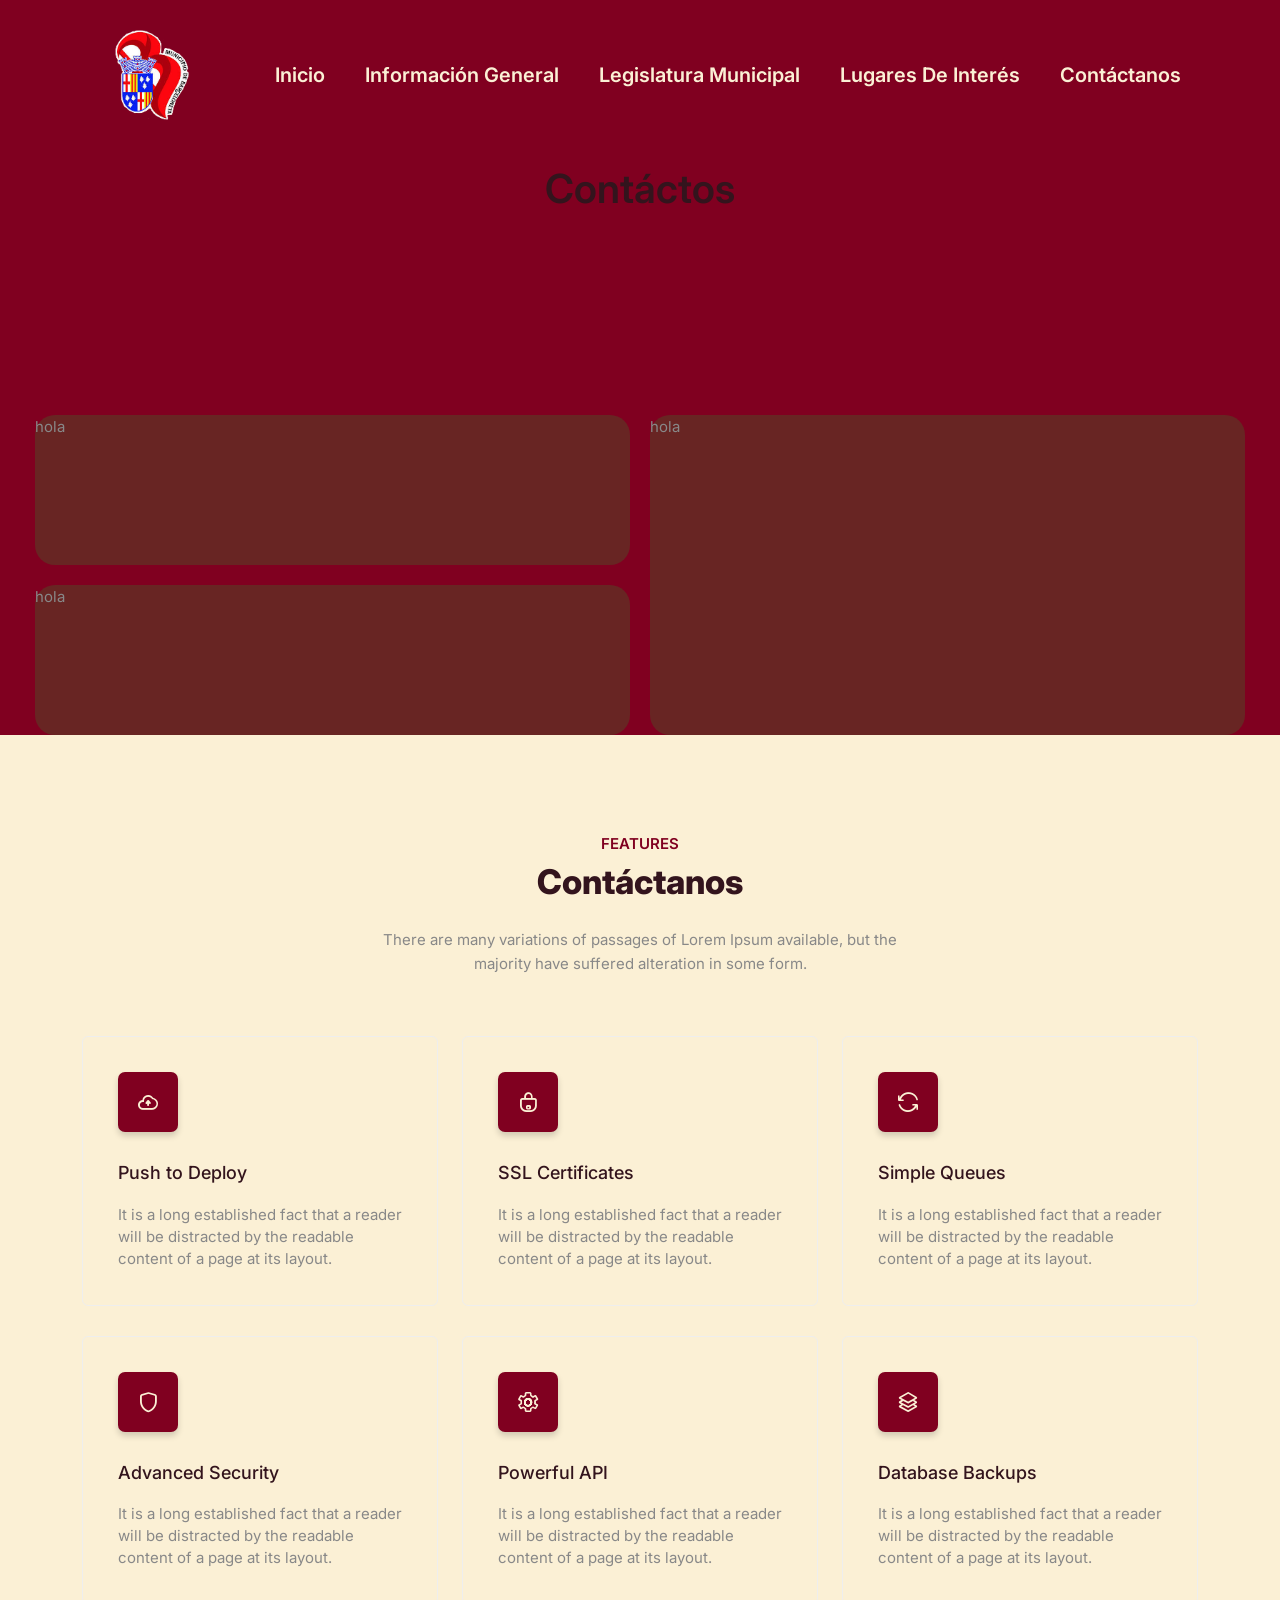
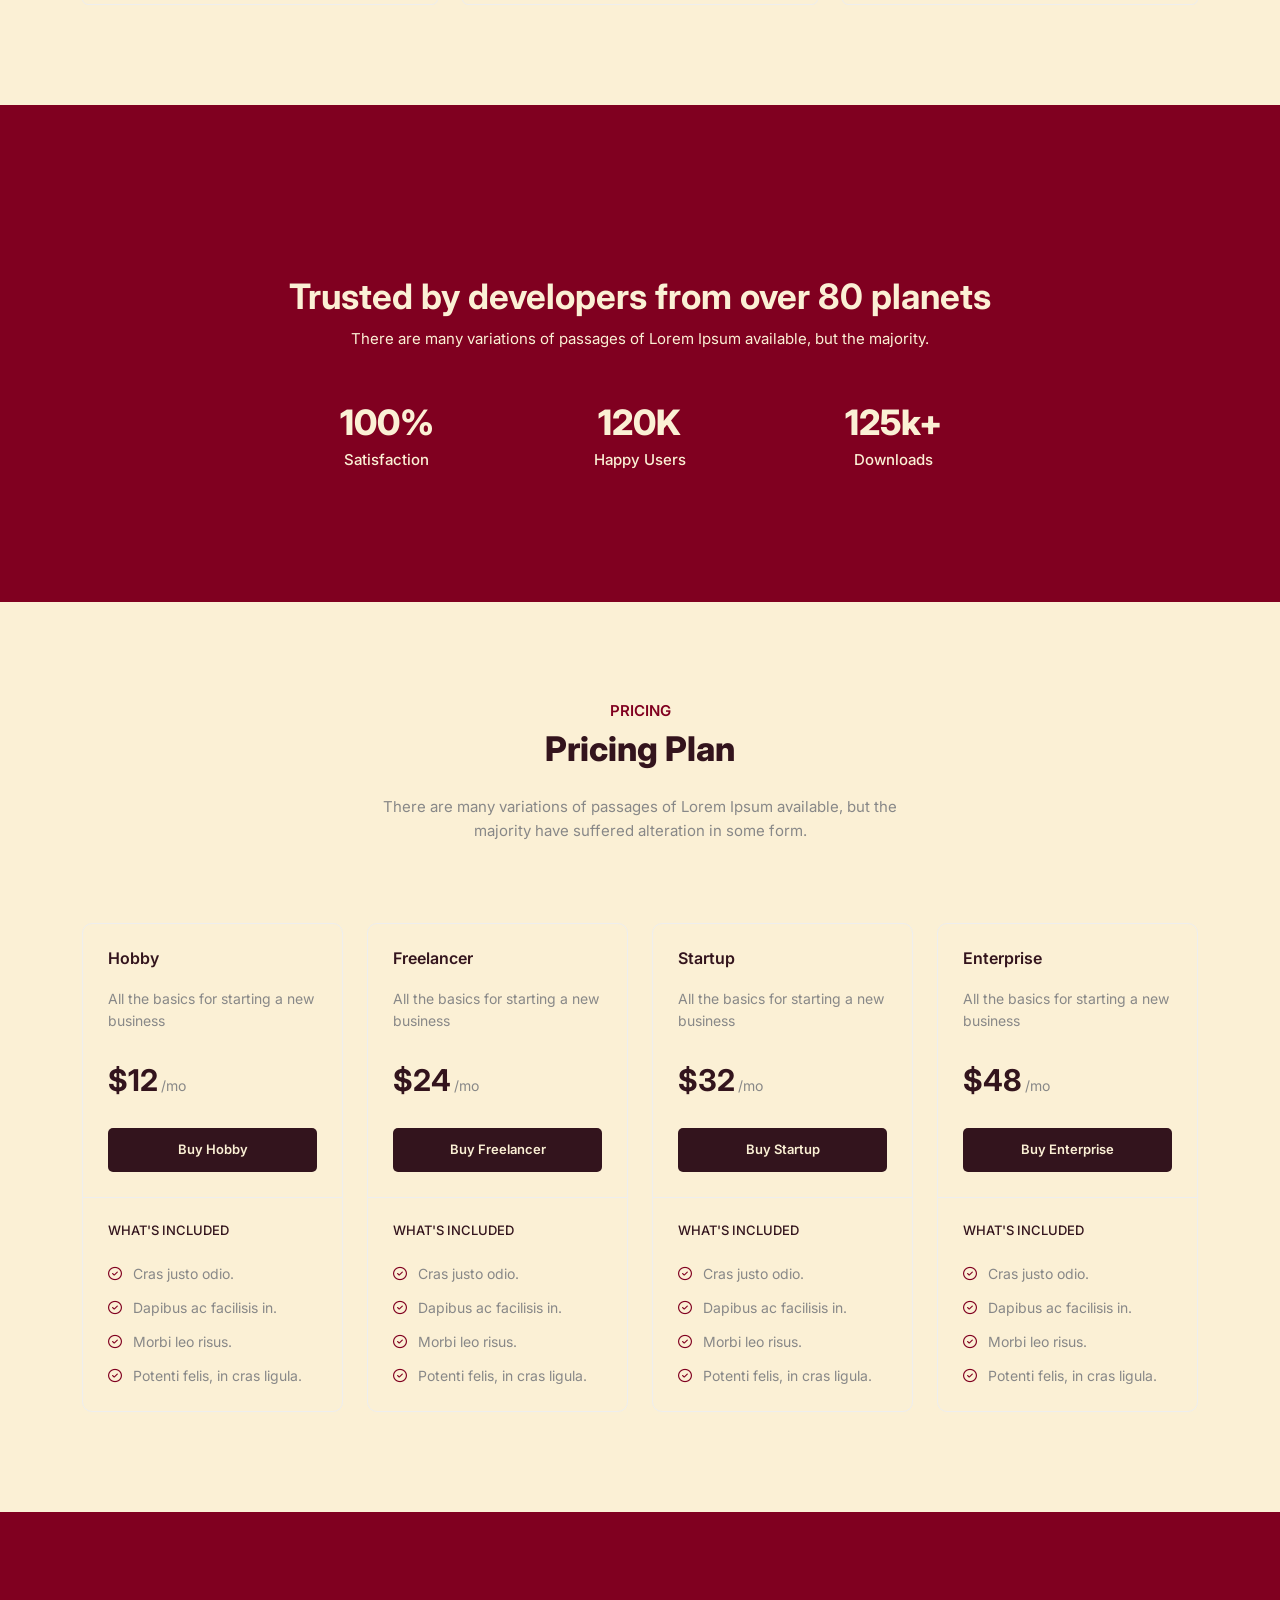
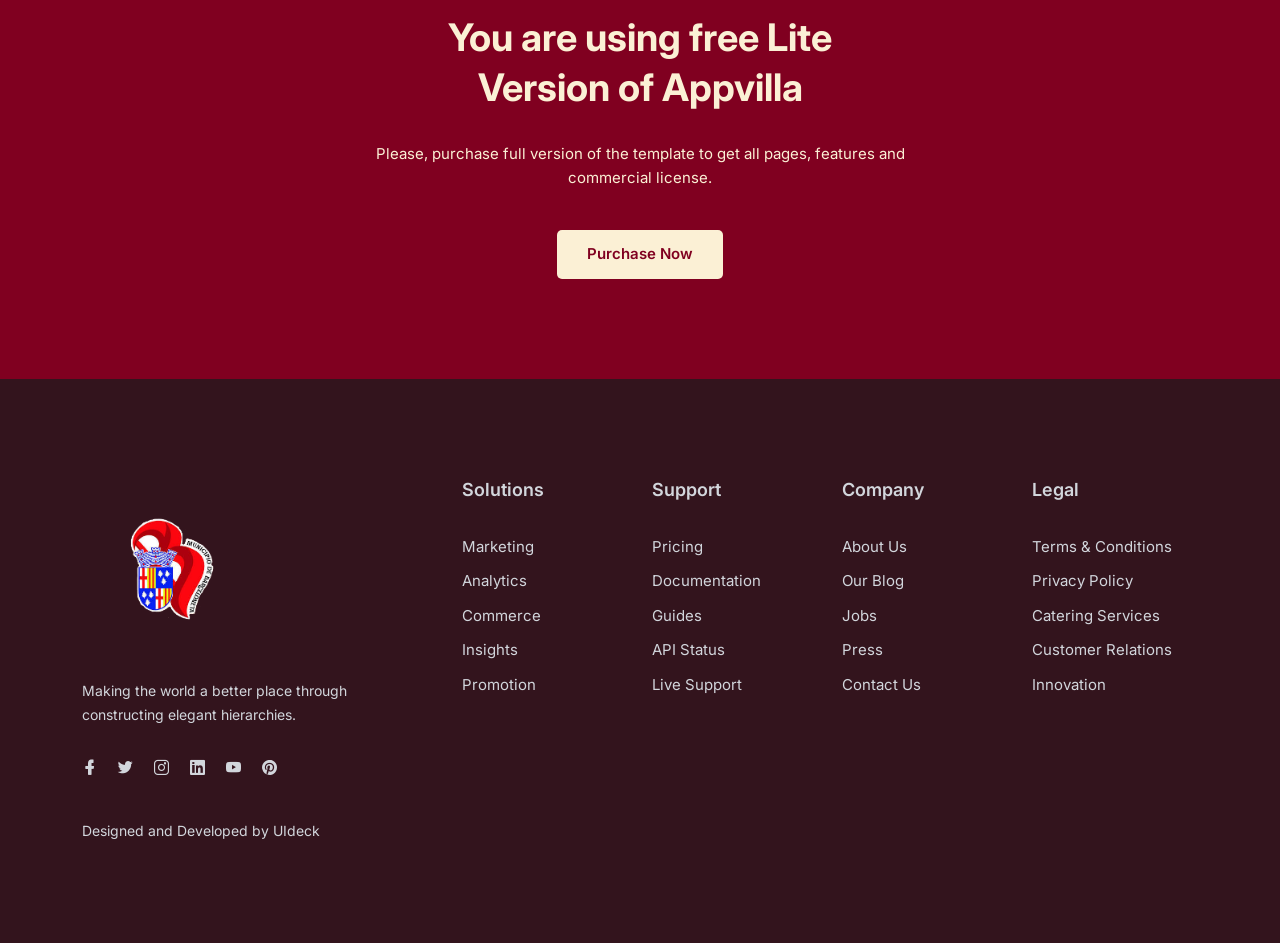
==== commit b0bdb847: "one line change" ====
--- a/Appvila-free-lite/contactos.html
+++ b/Appvila-free-lite/contactos.html
@@ -93,8 +93,6 @@
 
     <!-- Start Hero Area -->
 
-    <section id="home" class="hero-area"> </section>
-
     <section id="home" class="hero-area2">
         <!--<div class="container">
             <div class="row align-items-center">
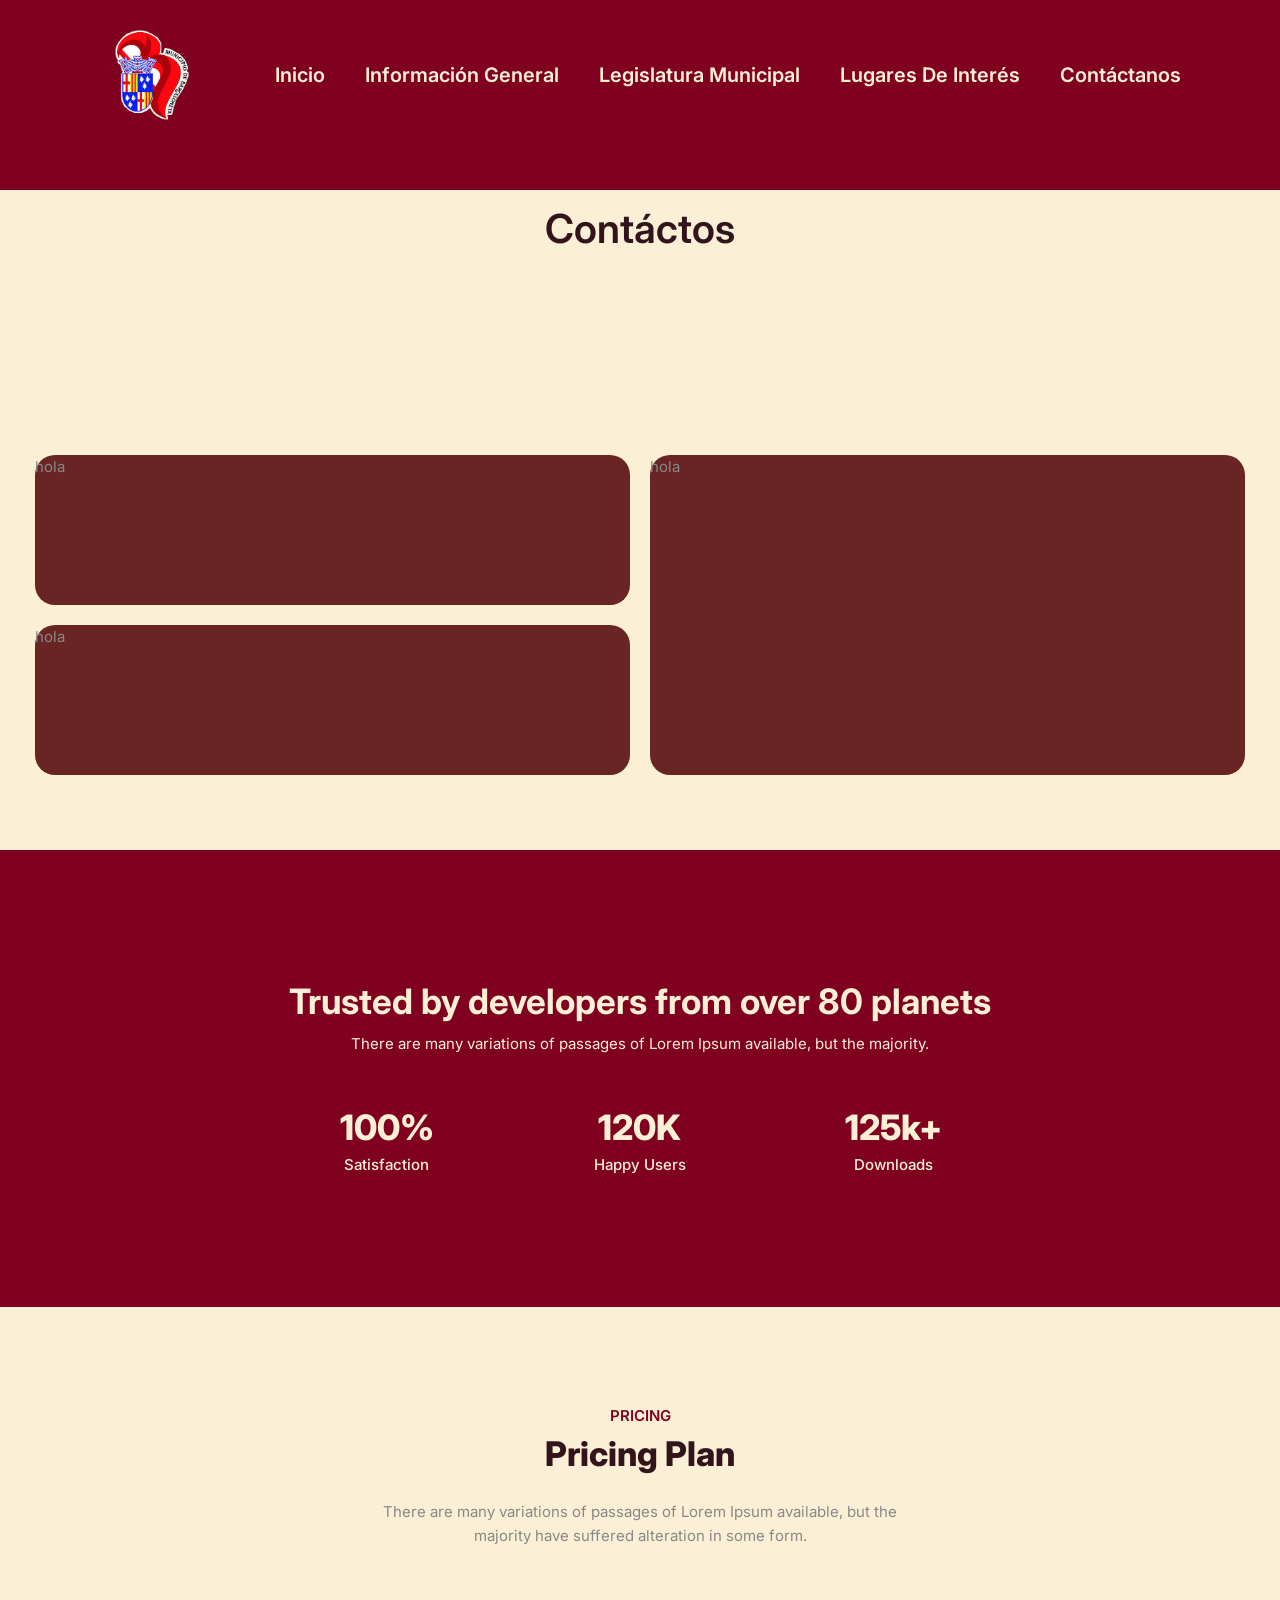
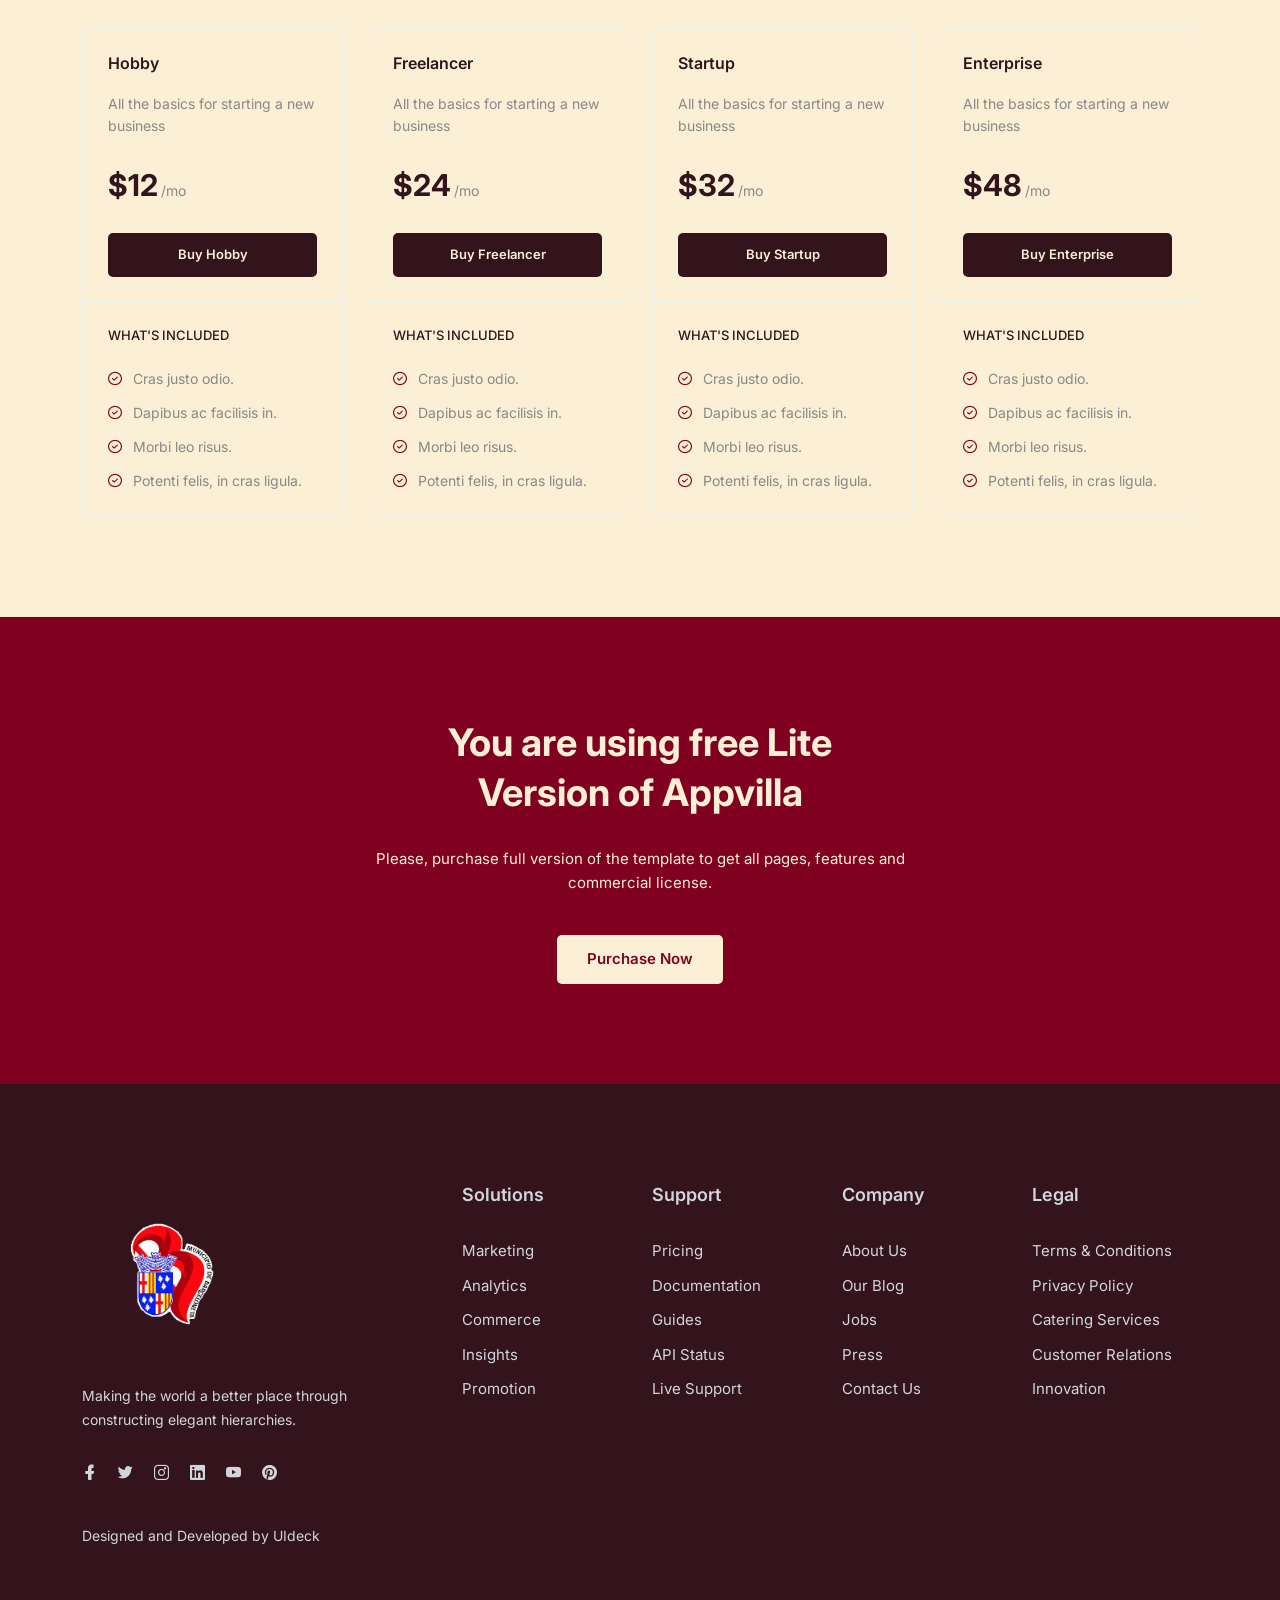
==== commit b6e733c9: "adjusted grid in contact page" ====
--- a/Appvila-free-lite/contactos.html
+++ b/Appvila-free-lite/contactos.html
@@ -93,7 +93,7 @@
 
     <!-- Start Hero Area -->
 
-    <section id="home" class="hero-area2">
+    <section id="home" class="hero-area2"></section>
         <!--<div class="container">
             <div class="row align-items-center">
                 <div class="col-lg-5 col-md-12 col-12">
@@ -118,6 +118,29 @@
     </section>
     End Hero Area -->
 
+    <!-- <section class="contactContainer">
+        <div class ="contactTitle">
+            <h2 class="wow fadeInUp" data-wow-delay=".4s">Contáctos</h2>
+        </div>
+        <div class="contactMap">
+            <iframe src="https://www.google.com/maps/embed?pb=!1m18!1m12!1m3!1d3784.6287726340383!2d-66.54117588835753!3d18.455156871094136!2m3!1f0!2f0!3f0!3m2!1i1024!2i768!4f13.1!3m3!1m2!1s0x8c031f2420c0d7e9%3A0x453986f524adc8b2!2sCasa%20Alcald%C3%ADa%20de%20Barceloneta!5e0!3m2!1ses!2spr!4v1795125716382!5m2!1ses!2spr" 
+             allowfullscreen="" loading="lazy" referrerpolicy="strict-origin-when-cross-origin"></iframe>
+        </div>
+
+        <div class="contactInfo">
+            <p>hola</p>
+        </div>
+
+        <div class="extensiones">
+            <p>hola</p>
+        </div>
+
+        <div class="contactForm">
+            <p>hola</p>
+        </div>
+    </section> -->
+
+    <!-- Start Features Area -->
     <section class="contactContainer">
         <div class ="contactTitle">
             <h2 class="wow fadeInUp" data-wow-delay=".4s">Contáctos</h2>
@@ -138,11 +161,7 @@
         <div class="contactForm">
             <p>hola</p>
         </div>
-    </section>
-
-    <!-- Start Features Area -->
-    <section id="features" class="features section">
-        <div class="container">
+        <!-- <div class="container">
             <div class="row">
                 <div class="col-12">
                     <div class="section-title">
@@ -155,68 +174,67 @@
             </div>
             <div class="row">
                 <div class="col-lg-4 col-md-6 col-12">
-                    <!-- Start Single Feature -->
+                     Start Single Feature 
                     <div class="single-feature wow fadeInUp" data-wow-delay=".2s">
                         <i class="lni lni-cloud-upload"></i>
                         <h3>Push to Deploy</h3>
                         <p>It is a long established fact that a reader will be distracted by the readable content of a
                             page at its layout.</p>
                     </div>
-                    <!-- End Single Feature -->
+                    < End Single Feature --
                 </div>
                 <div class="col-lg-4 col-md-6 col-12">
-                    <!-- Start Single Feature -->
+                     Start Single Feature 
                     <div class="single-feature wow fadeInUp" data-wow-delay=".4s">
                         <i class="lni lni-lock"></i>
                         <h3>SSL Certificates</h3>
                         <p>It is a long established fact that a reader will be distracted by the readable content of a
                             page at its layout.</p>
                     </div>
-                    <!-- End Single Feature -->
+                    <!-- End Single Feature --
                 </div>
                 <div class="col-lg-4 col-md-6 col-12">
-                    <!-- Start Single Feature -->
+                    <!-- Start Single Feature --
                     <div class="single-feature wow fadeInUp" data-wow-delay=".6s">
                         <i class="lni lni-reload"></i>
                         <h3>Simple Queues</h3>
                         <p>It is a long established fact that a reader will be distracted by the readable content of a
                             page at its layout.</p>
                     </div>
-                    <!-- End Single Feature -->
+                    <!-- End Single Feature --
                 </div>
                 <div class="col-lg-4 col-md-6 col-12">
-                    <!-- Start Single Feature -->
+                    <!-- Start Single Feature --
                     <div class="single-feature wow fadeInUp" data-wow-delay=".2s">
                         <i class="lni lni-shield"></i>
                         <h3>Advanced Security</h3>
                         <p>It is a long established fact that a reader will be distracted by the readable content of a
                             page at its layout.</p>
                     </div>
-                    <!-- End Single Feature -->
+                    <!-- End Single Feature --
                 </div>
                 <div class="col-lg-4 col-md-6 col-12">
-                    <!-- Start Single Feature -->
+                    <!-- Start Single Feature --
                     <div class="single-feature wow fadeInUp" data-wow-delay=".4s">
                         <i class="lni lni-cog"></i>
                         <h3>Powerful API</h3>
                         <p>It is a long established fact that a reader will be distracted by the readable content of a
                             page at its layout.</p>
                     </div>
-                    <!-- End Single Feature -->
+                    <!-- End Single Feature --
                 </div>
                 <div class="col-lg-4 col-md-6 col-12">
-                    <!-- Start Single Feature -->
+                    <!-- Start Single Feature --
                     <div class="single-feature wow fadeInUp" data-wow-delay=".6s">
                         <i class="lni lni-layers"></i>
                         <h3>Database Backups</h3>
                         <p>It is a long established fact that a reader will be distracted by the readable content of a
                             page at its layout.</p>
                     </div>
-                    <!-- End Single Feature -->
-                </div>
-            </div>
-        </div>
-    </section>
+                    <!-- End Single Feature --
+                </div>
+            </div>
+        </div> -->
     </section>
     <!-- End Features Area -->
 
--- a/Appvila-free-lite/assets/css/main.css
+++ b/Appvila-free-lite/assets/css/main.css
@@ -123,6 +123,9 @@
   grid-template-columns: (2, 1fr);
   grid-template-rows: 75px 1fr 1fr 1fr;
   gap: 20px;
+  background-color: #FBF0D5;
+  margin-bottom: 3em;
+  padding-bottom: 2em;
 }
 
 .contactTitle{
@@ -2438,6 +2441,7 @@
 ========================================*/
 .features {
   background-color: #FBF0D5;
+  display: grid;
 }
 
 .features .section-title {
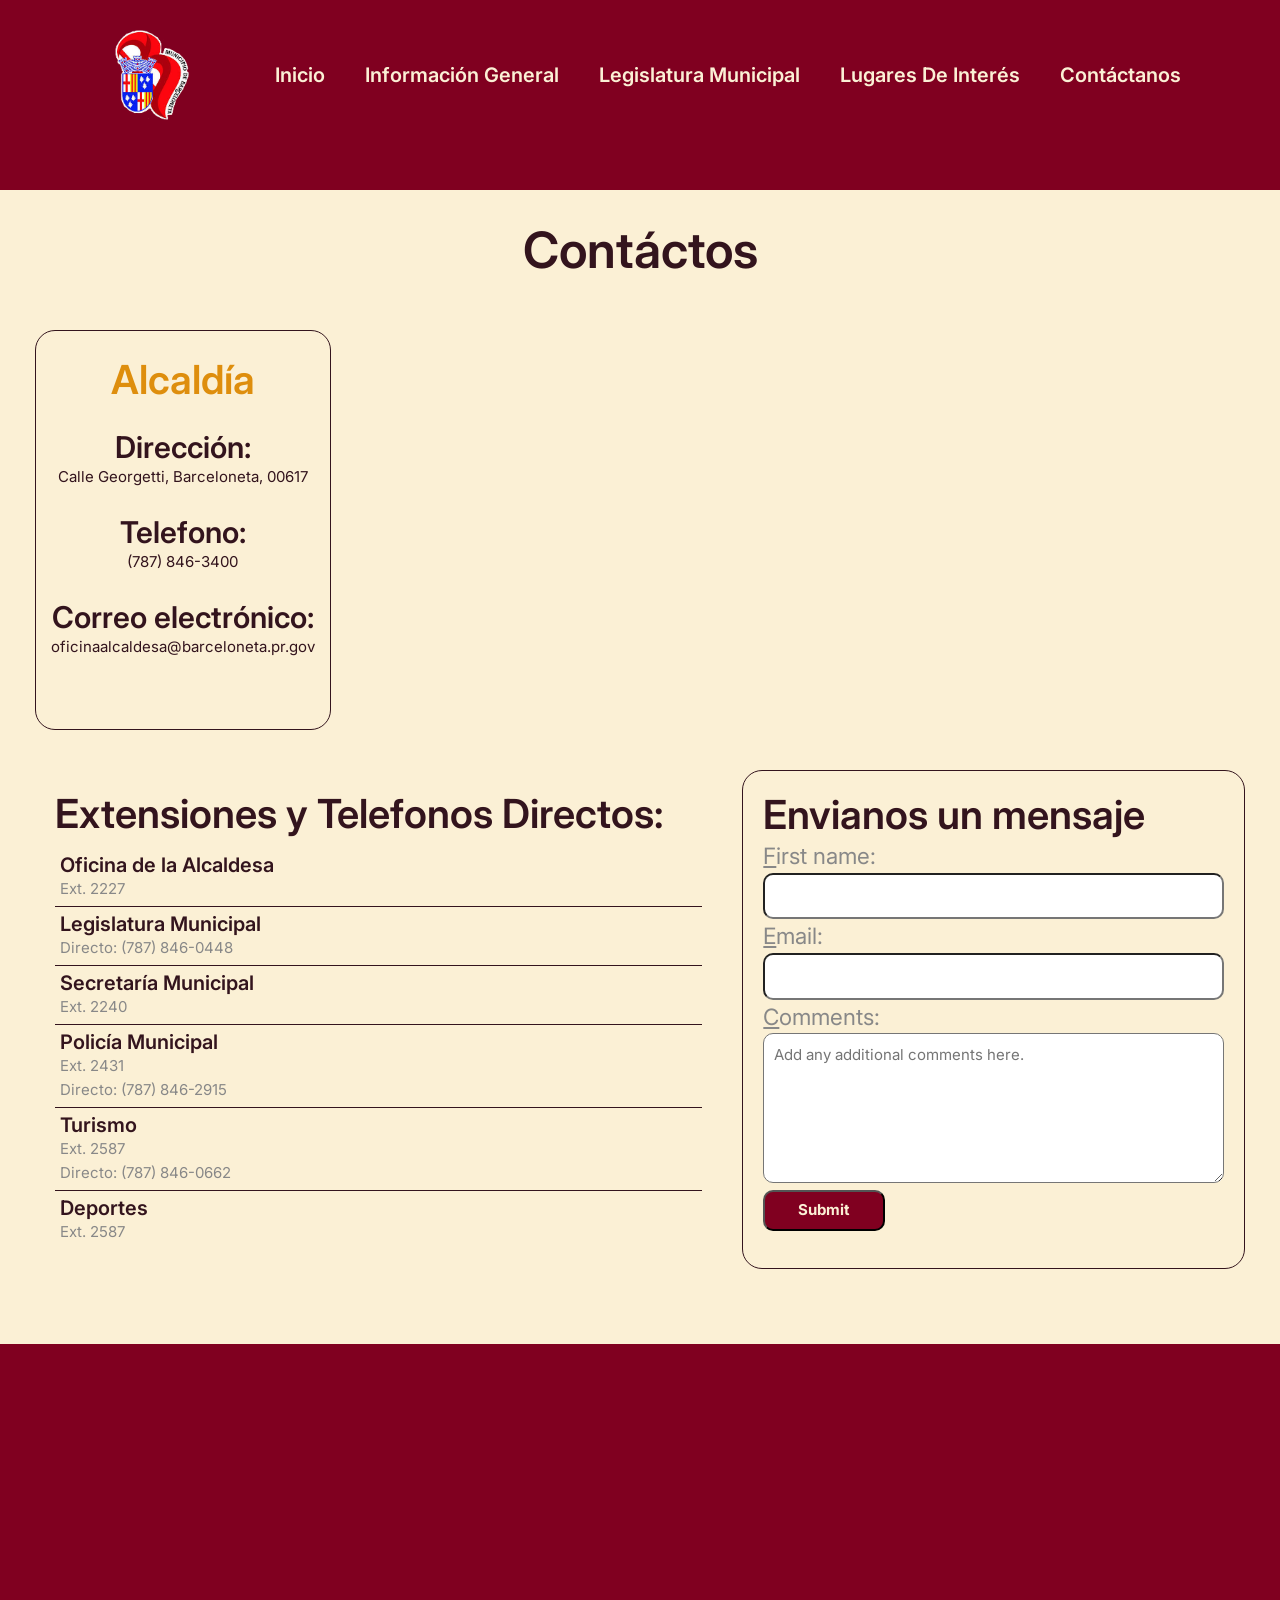
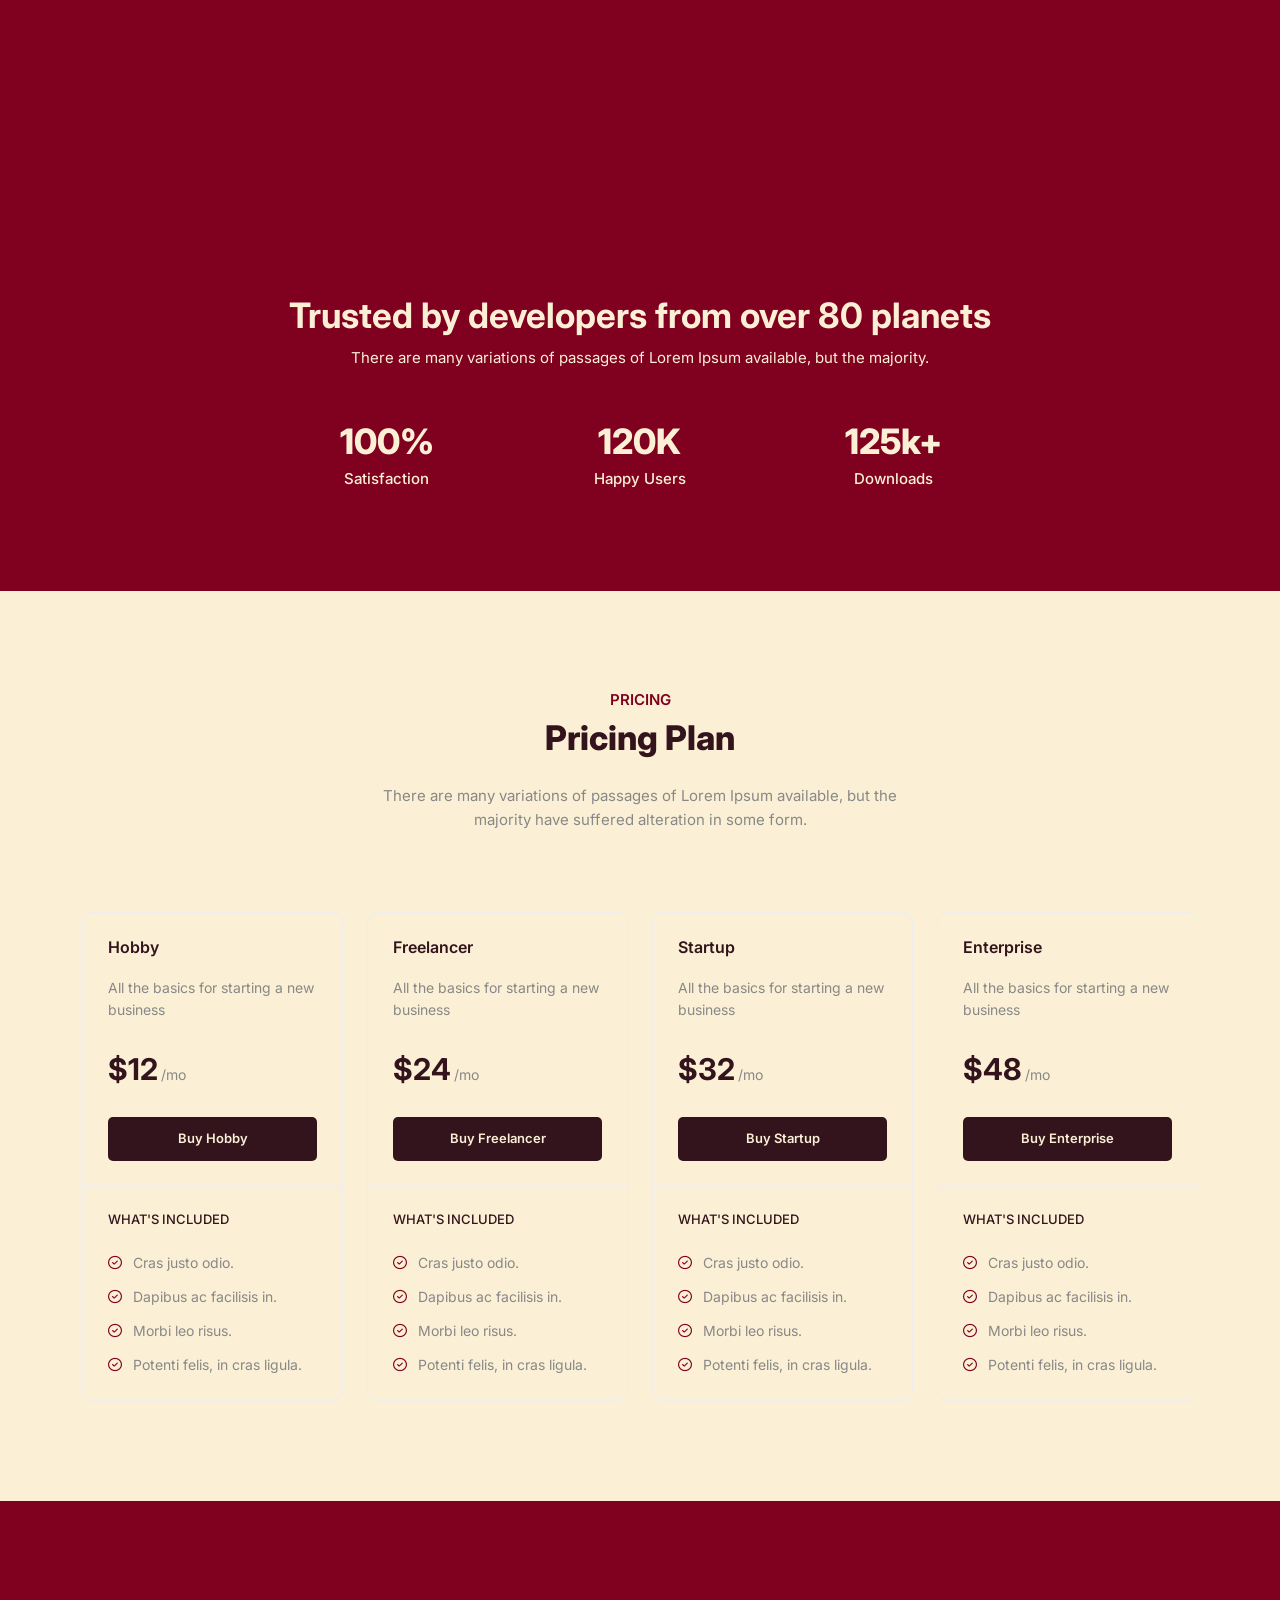
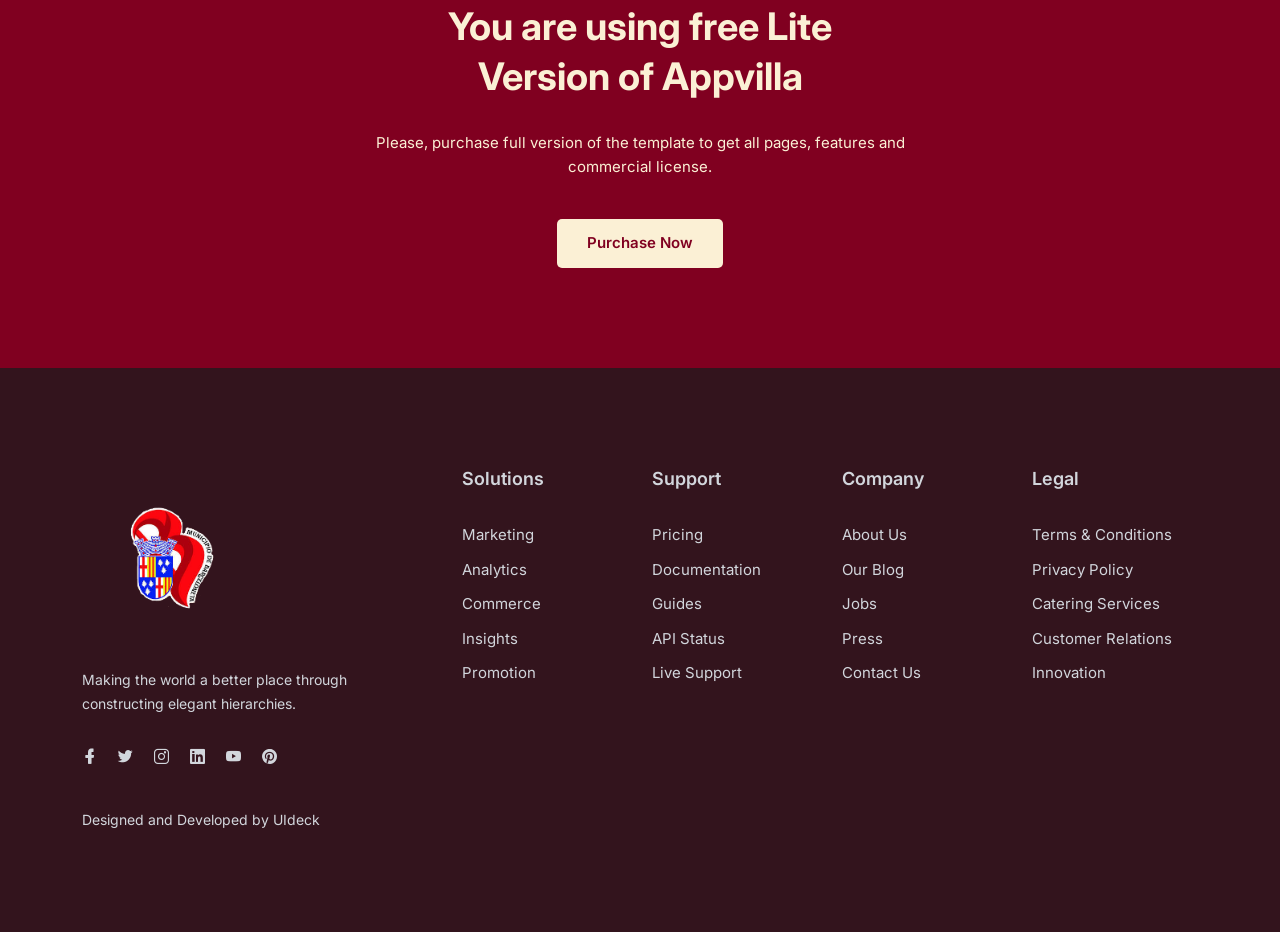
==== commit 8600abdb: "finished up contact page, added all necessary parts" ====
--- a/Appvila-free-lite/contactos.html
+++ b/Appvila-free-lite/contactos.html
@@ -143,7 +143,7 @@
     <!-- Start Features Area -->
     <section class="contactContainer">
         <div class ="contactTitle">
-            <h2 class="wow fadeInUp" data-wow-delay=".4s">Contáctos</h2>
+            <h1 class="wow fadeInUp" data-wow-delay=".4s">Contáctos</h1>
         </div>
         <div class="contactMap">
             <iframe src="https://www.google.com/maps/embed?pb=!1m18!1m12!1m3!1d3784.6287726340383!2d-66.54117588835753!3d18.455156871094136!2m3!1f0!2f0!3f0!3m2!1i1024!2i768!4f13.1!3m3!1m2!1s0x8c031f2420c0d7e9%3A0x453986f524adc8b2!2sCasa%20Alcald%C3%ADa%20de%20Barceloneta!5e0!3m2!1ses!2spr!4v1795125716382!5m2!1ses!2spr" 
@@ -151,15 +151,83 @@
         </div>
 
         <div class="contactInfo">
-            <p>hola</p>
+            <h2 class="InfoTitles">Alcaldía</h2>
+    
+            <div>
+                <h3 class="InfoType">Dirección:</h3>
+                <p class="InfoText">Calle Georgetti, Barceloneta, 00617</p>
+            </div>
+
+            <div>
+                <h3 class="InfoType">Telefono:</h3>
+                <p class="InfoText">(787) 846-3400</p>
+            </div>
+
+            <div>
+                <h3 class="InfoType">Correo electrónico: </h3>
+                <p class="InfoText">oficinaalcaldesa@barceloneta.pr.gov</p>
+            </div>
+            
         </div>
 
         <div class="extensiones">
-            <p>hola</p>
+            <h2 class="extTitle">Extensiones y Telefonos Directos:</h2>
+            <div class="extList">
+                <h5>Oficina de la Alcaldesa</h5>
+                <p>Ext. 2227</p>
+            </div>
+
+            <div class="extList">
+                <h5>Legislatura Municipal</h5>
+                <p>Directo: (787) 846-0448</p>
+            </div>
+
+            <div class="extList">
+                <h5>Secretaría Municipal</h5>
+                <p>Ext. 2240</p>
+            </div>
+
+            <div class="extList">
+                <h5>Policía Municipal</h5>
+                <p>Ext. 2431</p>
+                <p>Directo: (787) 846-2915</p>
+            </div>
+
+            <div class="extList">
+                <h5>Turismo</h5>
+                <p>Ext. 2587</p>
+                <p>Directo: (787) 846-0662</p>
+            </div>
+
+            <div id="deporte" class="extList">
+                <h5>Deportes</h5>
+                <p>Ext. 2587</p>
+            </div>
         </div>
 
         <div class="contactForm">
-            <p>hola</p>
+            <form action="confirmation.html" method="post">
+                <h2>Envianos un mensaje</h2> 
+                <div>
+                    <label for="first_name"><u>F</u>irst name:</label>
+                    <input type="text" id="first_name" name="first_name" accesskey="F" required>
+                </div>
+
+                <div>
+                    <label for="email"><u>E</u>mail:</label>
+		            <input type="text" id="email" name="email" accesskey="E" autofocus required>
+                </div>
+
+                <div>
+                    <label for="comments"><u>C</u>omments:</label>
+		            <textarea id="comments" placeholder="Add any additional comments here."></textarea>
+                </div>
+
+                <div id="buttons">
+                    <button type="submit" class="button-styled">Submit</button>
+                </div>
+            </form>
+
         </div>
         <!-- <div class="container">
             <div class="row">
--- a/Appvila-free-lite/assets/css/main.css
+++ b/Appvila-free-lite/assets/css/main.css
@@ -120,9 +120,10 @@
 
 .contactContainer{
   display: grid;
-  grid-template-columns: (2, 1fr);
-  grid-template-rows: 75px 1fr 1fr 1fr;
+  grid-template-columns: (12, 1fr);
+  grid-template-rows: 100px 400px 1fr;
   gap: 20px;
+  row-gap: 40px;
   background-color: #FBF0D5;
   margin-bottom: 3em;
   padding-bottom: 2em;
@@ -130,17 +131,19 @@
 
 .contactTitle{
   grid-row: 1;
-  grid-column: 1 / span 2;
+  grid-column: span 12;
   text-align: center;
   font-weight: bold;
   margin-top: 1em;
+  font-size: 200%;
 }
 
 .contactMap{
   grid-row: 2;
-  grid-column: 1 / span 2;
+  grid-column: 2 / span 11;
   display: flex;
   justify-content: center;
+  height: 400px;
 }
 
 iframe{
@@ -150,27 +153,108 @@
 }
 
 .contactInfo{
-  grid-row: 3;
+  grid-row: 2;
   grid-column: 1;
-  background-color: var(--brown_claro);
+  border: solid 1px;
+  border-color: var(--vino);
   border-radius: 20px;
   margin-left: 35px;
+  padding: 10px;
+}
+
+.InfoTitles{
+  color: var(--dorado);
+  text-align: center;
+  margin-top: 15px;
+  margin-bottom: 25px;
+}
+
+.InfoType{
+  color: var(--vino);
+  text-align: center;
+}
+
+.InfoText{
+  margin-bottom: 25px;
+  color: var(--vino);
+  text-align: center;
 }
 
 .extensiones{
-  grid-row: 4;
-  grid-column: 1;
-  background-color: var(--brown_claro);
+  grid-row: 3 ;
+  grid-column: 1 / span 4;
+/*   border: solid 1px;
+  border-color: var(--vino); */
   border-radius: 20px;
   margin-left: 35px;
+  padding: 20px;
+}
+
+.extTitle{
+  margin-bottom: 10px;
+}
+
+.extList{
+  padding:5px;
+  border-bottom: solid 1px;
+  border-color: var(--vino);
+}
+
+#deporte{
+  border: none;
 }
 
 .contactForm{
-  grid-row: 3 / span 2;
-  grid-column: 2;
-  background-color: var(--brown_claro);
+  grid-row: 3;
+  grid-column: 5 / span 8;
+  border: solid 1px;
+  border-color: var(--vino);
   border-radius: 20px;
   margin-right: 35px;
+  padding: 10px;
+}
+
+form, input{
+  width: 100%;
+  border-radius: 10px;
+  padding: 10px;
+}
+
+textarea{
+  width: 100%;
+  border-radius: 10px;
+  padding: 10px;
+  height: 150px;
+}
+
+.button-styled{
+  cursor: pointer;
+  background-color: var(--main_color);
+  color: var(--crema);
+  font-weight: bold;
+  padding: 0.5em 2.2em 0.5em 2.2em;
+  border-radius: 10px;
+  &:hover {
+  color: var(--dorado);
+  border-color:var(--dorado);
+  }
+}
+
+
+label{
+  font-size: 150%;
+}
+
+#intro_home
+{
+  h2
+  {
+    font-size: 450%;
+  }
+  h3
+  {
+    font-size: 250%;
+  }
 }
 #history_home
 {
@@ -178,13 +262,24 @@
   {
     width: 40%;
     box-shadow: 0px 5px 15px rgba(0, 0, 0, 0.55);
-
+    border: 4px double var(--dorado);
+
+  }
+  h2
+  {
+    font-family: "Cormorant Upright", serif;
+    font-weight: 500;
+    font-style: normal;
+    font-size: 180%;
+    margin-left: 1.5em;
+    margin-top: .2em;
+    color: var(--crema);
   }
   h3
   {
     position: absolute;
     left:45%;
-    top:20%;
+    top:10%;
     font-weight: bold;
     font-size: 150%;
     color: var(--crema);
@@ -217,6 +312,51 @@
   }
   
 
+}
+#legislatura_home
+{
+  h2
+  {
+    position: absolute;
+    top:10%;
+    text-align: left;
+    color: var(--crema);
+   
+  }
+  h3
+  {
+    position: absolute;
+    top: 30%;
+    text-align: left;
+    color: var(--crema);
+  }
+  p
+  {
+    position: absolute;
+    top: 40%;
+    text-align: left;
+  }
+  img
+  {
+    width: 30%;
+    box-shadow: 0px 5px 15px rgba(0, 0, 0, 0.55);
+    border: 4px double var(--dorado);
+    position: absolute;
+    right: 15%;
+    top: 10%;
+  }
+  a
+  {
+    position: absolute;
+    top: 60%;
+    left: 17.5%;
+    color: var(--crema);
+  }
+  a:hover
+  {
+    color: var(--dorado);
+    font-weight: bold;
+  }
 }
 
 /************  Info General  **********************/
@@ -1653,8 +1793,8 @@
     width: 100%;
     background-color: var(--crema);
     z-index: 9;
-    -webkit-box-shadow: 0px 15px 20px 0px rgba(0, 0, 0, 0.1);
-            box-shadow: 0px 15px 20px 0px rgba(0, 0, 0, 0.1);
+    -webkit-box-shadow: 0px 15px 20px 0px rgba(0, 0, 0, 0.7);
+            box-shadow: 0px 15px 20px 0px rgba(0, 0, 0, 0.7);
     padding: 10px 20px;
     max-height: 350px;
     overflow-y: scroll;
@@ -1747,8 +1887,8 @@
     width: 100%;
     background-color: var(--crema);
     z-index: 9;
-    -webkit-box-shadow: 0px 15px 20px 0px rgba(0, 0, 0, 0.1);
-            box-shadow: 0px 15px 20px 0px rgba(0, 0, 0, 0.1);
+    -webkit-box-shadow: 0px 15px 20px 0px rgba(0, 0, 0, 0.7);
+            box-shadow: 0px 15px 20px 0px rgba(0, 0, 0, 0.7);
     padding: 10px 20px;
     max-height: 350px;
     overflow-y: scroll;
@@ -1887,8 +2027,8 @@
   position: fixed;
   z-index: 99;
   background-color: var(--crema);
-  -webkit-box-shadow: 0px 20px 50px 0px rgba(0, 0, 0, 0.05);
-          box-shadow: 0px 20px 50px 0px rgba(0, 0, 0, 0.05);
+  -webkit-box-shadow: 0px 20px 50px 0px rgba(0, 0, 0, 5);
+          box-shadow: 0px 20px 50px 0px rgba(0, 0, 0, 5);
   -webkit-transition: all 0.3s ease-out 0s;
   transition: all 0.3s ease-out 0s;
   top: 0;
@@ -1937,8 +2077,8 @@
   position: fixed;
   z-index: 99;
   background: var(--main_color);
-  -webkit-box-shadow: 0px 20px 50px 0px rgba(0, 0, 0, 0.05);
-          box-shadow: 0px 20px 50px 0px rgba(0, 0, 0, 0.05);
+  -webkit-box-shadow: 0px 20px 50px 0px rgba(0, 0, 0, .3); /*Header shadow*/
+          box-shadow: 0px 20px 50px 0px rgba(0, 0, 0, .3);
   -webkit-transition: all 0.3s ease-out 0s;
   transition: all 0.3s ease-out 0s;
   background: var(--crema);
@@ -2461,8 +2601,8 @@
 }
 
 .features .single-feature:hover {
-  -webkit-box-shadow: 0px 3px 5px #00000017;
-          box-shadow: 0px 3px 5px #00000017;
+  -webkit-box-shadow: 0px 5px 10px #0000006e;
+          box-shadow: 0px 5px 10px #0000006e;
   -webkit-transform: translateY(-5px);
           transform: translateY(-5px);
 }
@@ -2498,7 +2638,8 @@
 .our-achievement {
   background-color: var(--main_color);
   text-align: center;
-  padding: 130px 0;
+  padding: 550px 0;
+  padding-bottom: 100px;
 }
 
 @media only screen and (min-width: 768px) and (max-width: 991px) {
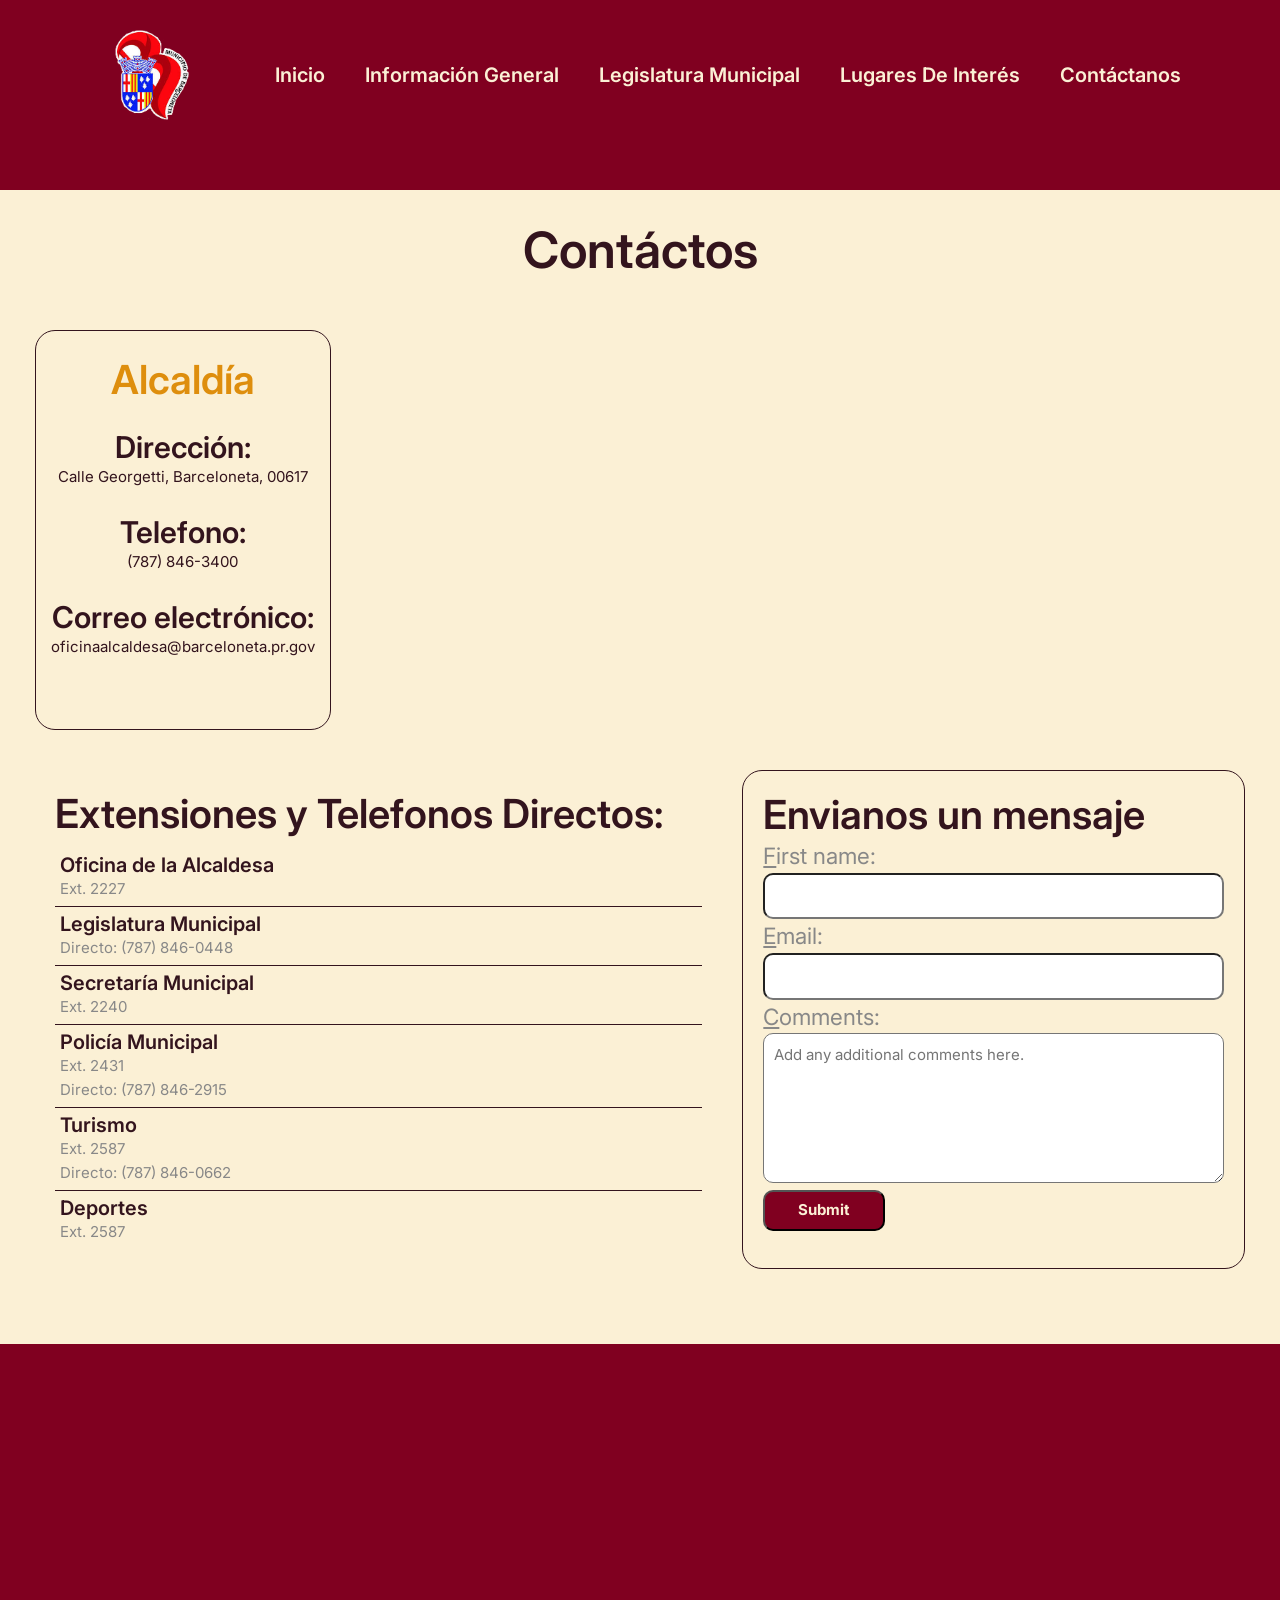
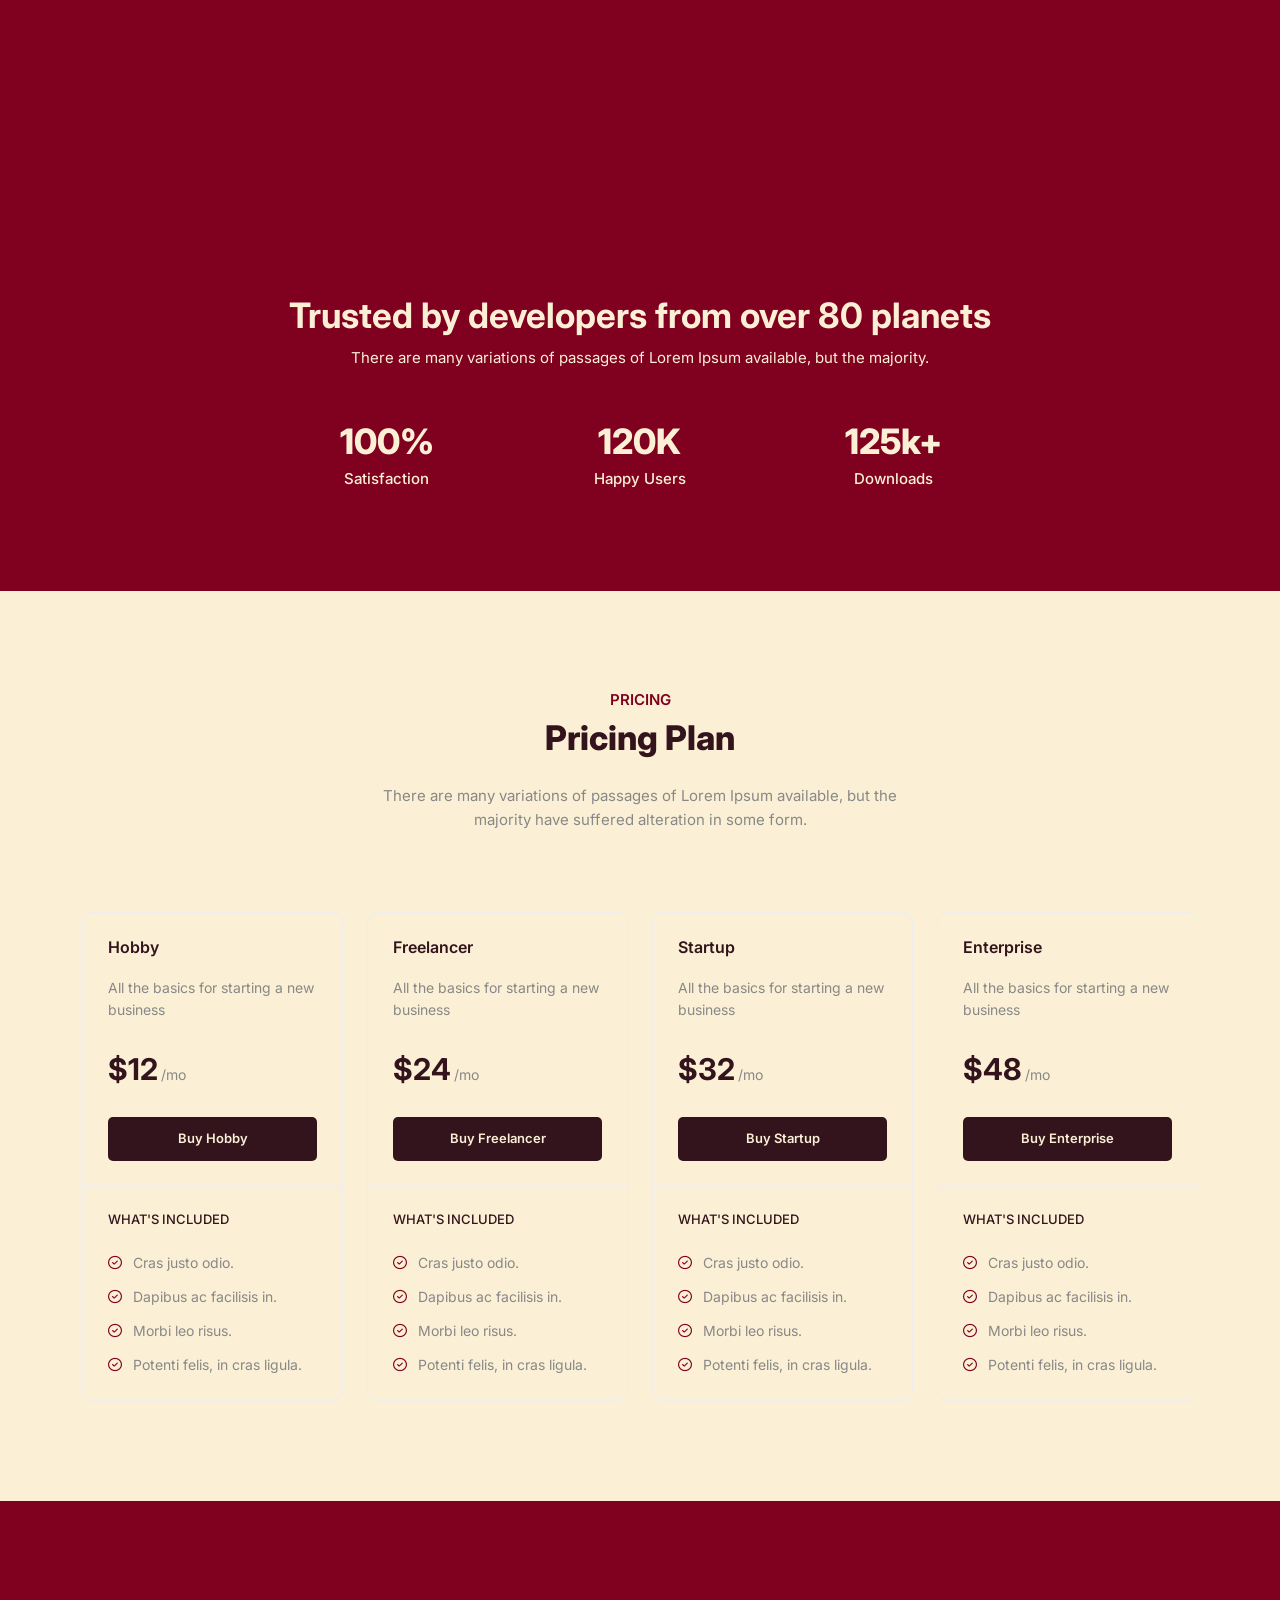
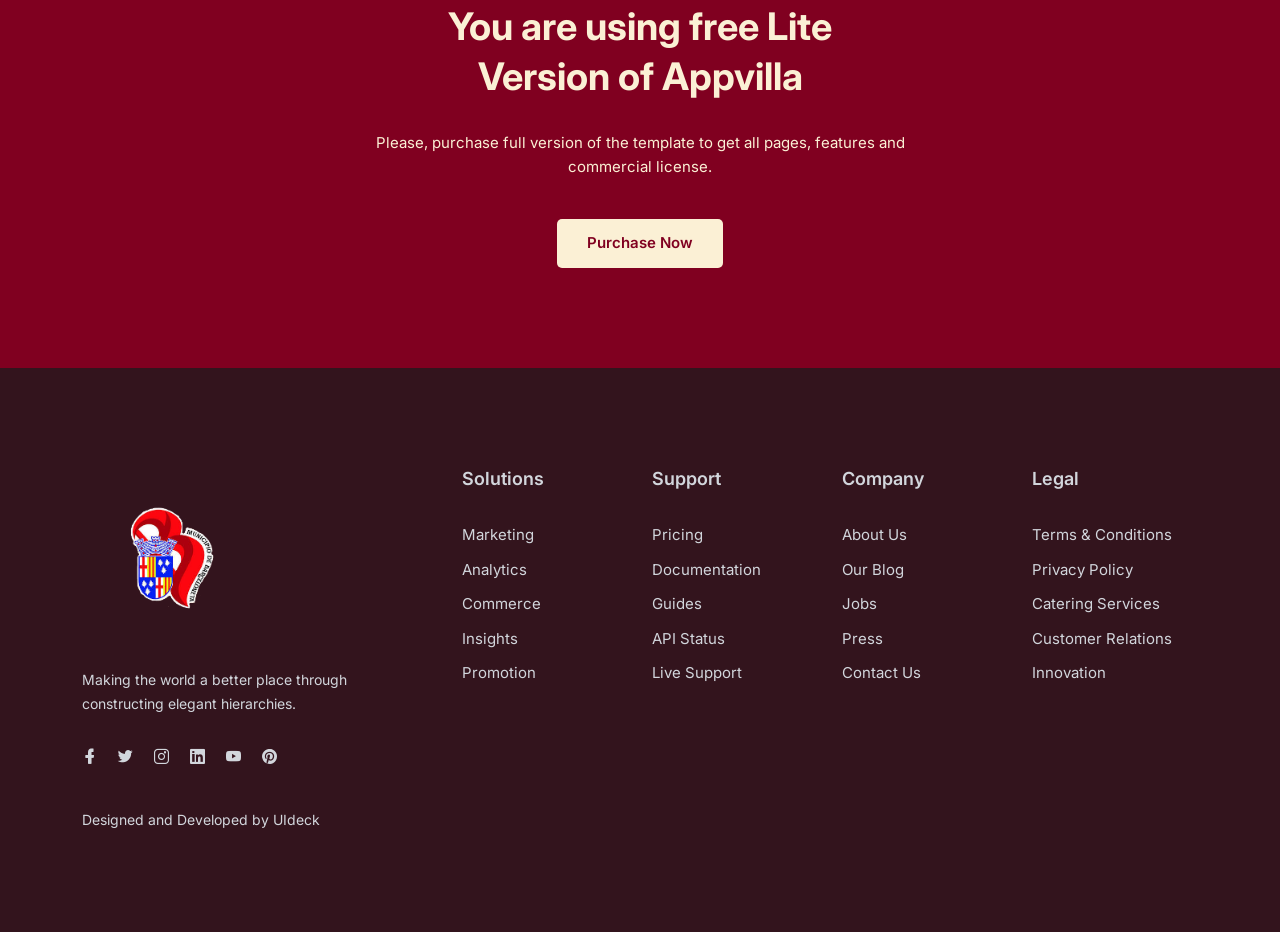
==== commit 3c89189d: "Added information to legislatura and general info page. Added their css clases and ids as well. Chan" ====
--- a/Appvila-free-lite/contactos.html
+++ b/Appvila-free-lite/contactos.html
@@ -7,7 +7,7 @@
     <title>Appvilla - Creative Landing Page HTML Template.</title>
     <meta name="description" content="" />
     <meta name="viewport" content="width=device-width, initial-scale=1" />
-    <link rel="shortcut icon" type="image/x-icon" href="assets/images/favicon.svg" />
+    <link rel="shortcut icon" type="image/x-icon" href="assets/images/logo/logo_bta.png" />
 
     <!-- ========================= CSS here ========================= -->
     <link rel="stylesheet" href="assets/css/bootstrap.min.css" />
@@ -65,8 +65,8 @@
                                             data-bs-target="#submenu-1-4" aria-controls="navbarSupportedContent"
                                             aria-expanded="false" aria-label="Toggle navigation">Información General</a>
                                         <ul class="sub-menu collapse" id="submenu-1-4">
-                                            <li class="nav-item"><a href="Info_general.html#History">Historia</a>
-                                            </li>
+                                            <li class="nav-item"><a href="Info_general.html#History">Historia</a></li>
+                                            <li class="nav-item"><a href="Info_general.html#Bandera_escudo">Bandera y Escudo</a></li>
                                             <li class="nav-item"><a href="Info_general.html#Himno">Himno</a></li>
                                             <li class="nav-item"><a href="Info_general.html#Barrios">Barrios</a></li>
                                         </ul>
--- a/Appvila-free-lite/assets/css/main.css
+++ b/Appvila-free-lite/assets/css/main.css
@@ -57,6 +57,19 @@
   width: 20%;
   height: 100%;
   flex: 0 0 20%;
+    h2
+    {
+      position: absolute;
+      font-size: 500%;
+      color: var(--crema);
+      z-index: 9999;
+      padding: .3em;
+      margin-left: .2em;
+      top:60%;
+      text-shadow: 0px 7px 15px rgba(0, 0, 0, 0.95);
+      
+      
+    }
   }
 
   .n_slides 
@@ -65,19 +78,8 @@
   display: block;
   height: 100%;
   object-fit: cover;
-  opacity: .80;
-  filter: grayscale(.4);
-  gap:0;
-  }
-  .o_slides 
-  {
-    margin-top: 2em;
-  width: 100%;
-  display: block;
-  height: 100%;
-  object-fit: cover;
-  opacity: .80;
-  filter: grayscale(.4);
+  opacity: .68;
+  filter: grayscale(.5);
   gap:0;
   }
 
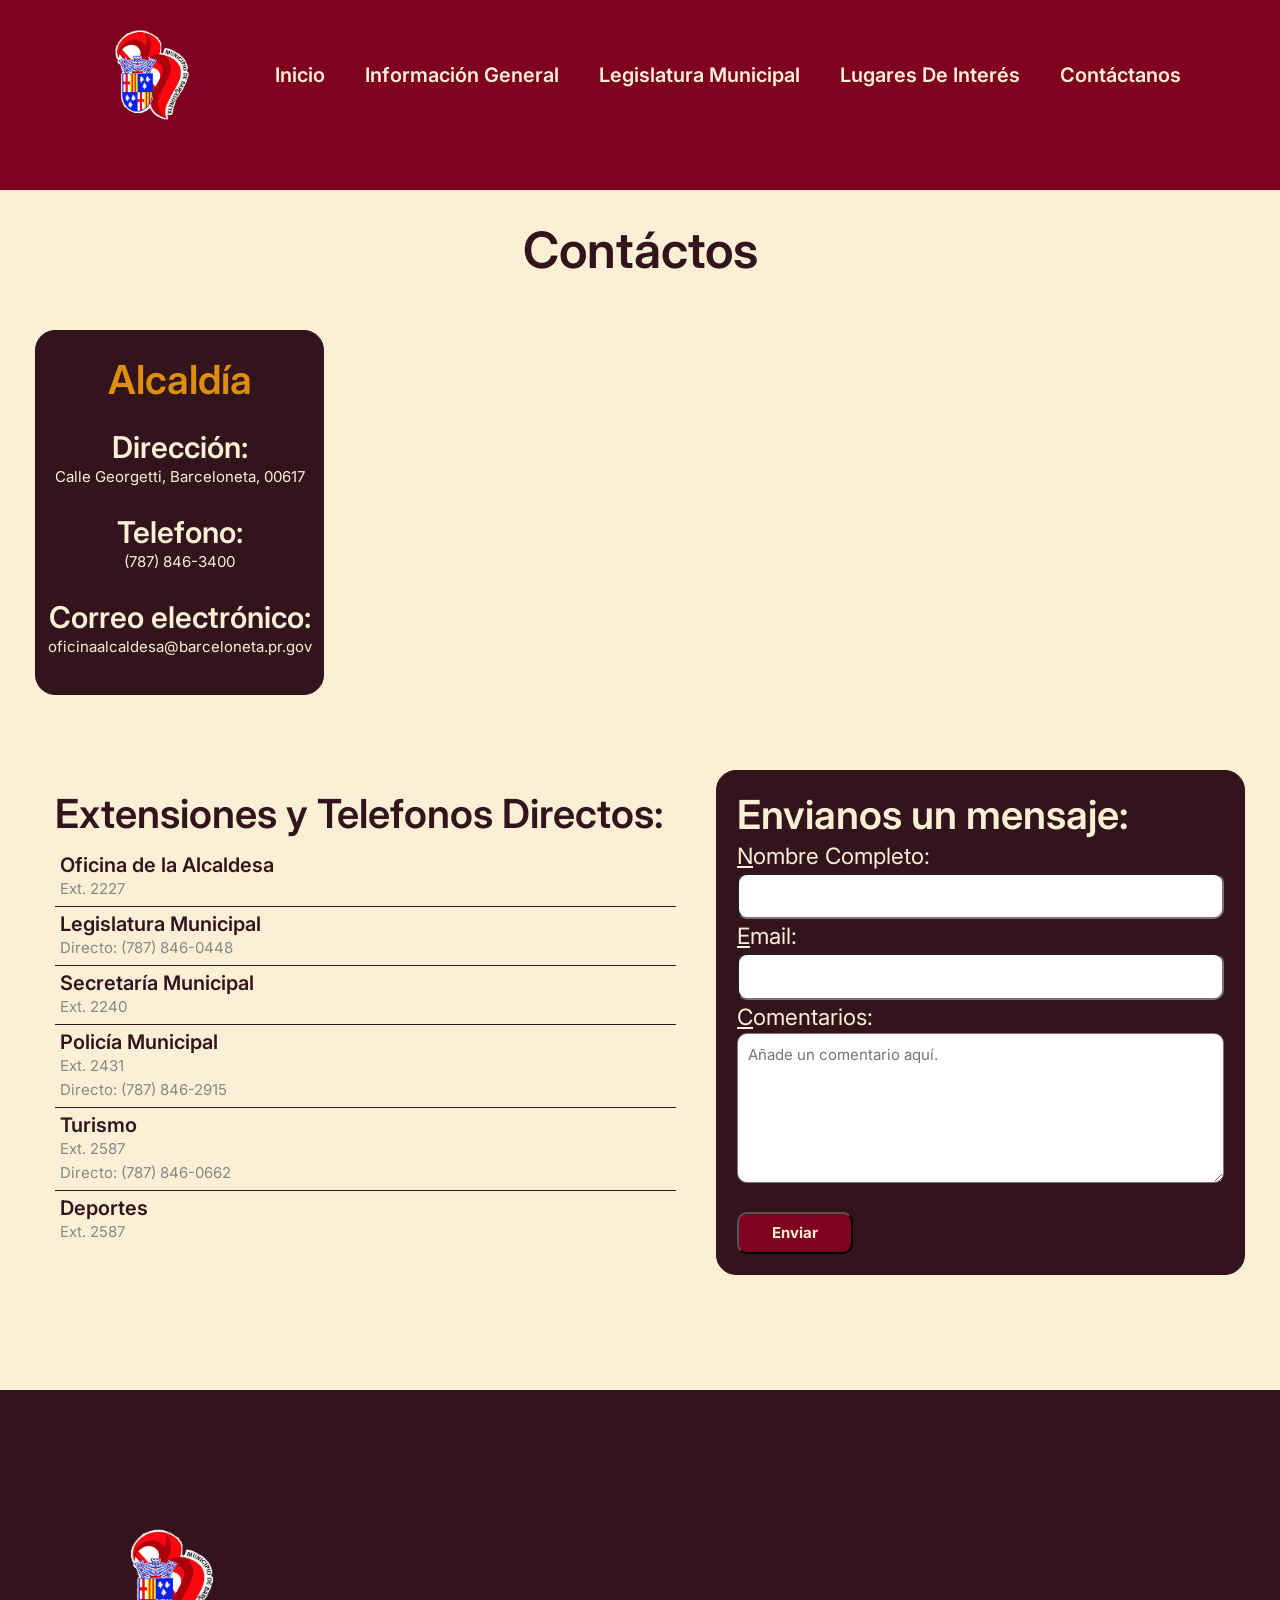
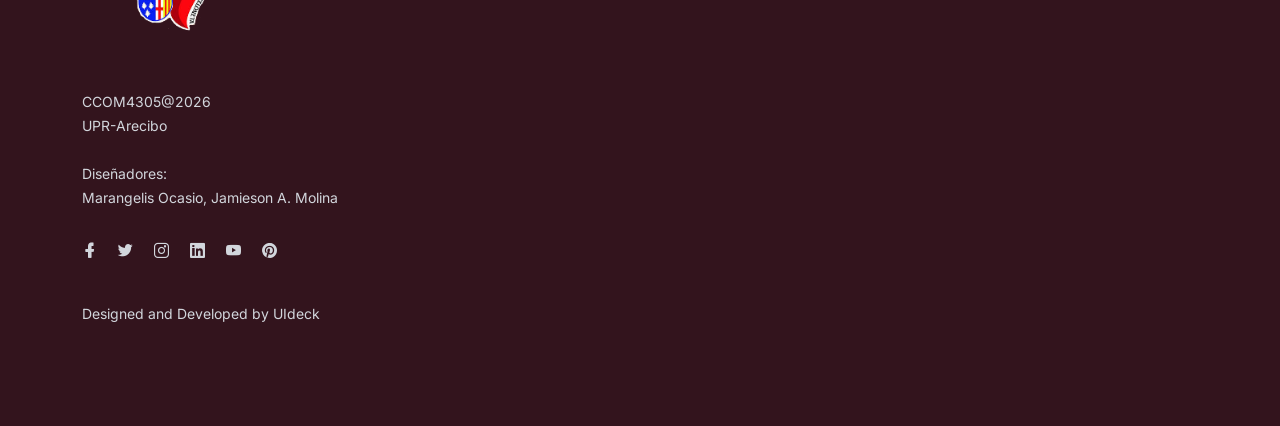
==== commit a725be25: "Fixed footer" ====
--- a/Appvila-free-lite/contactos.html
+++ b/Appvila-free-lite/contactos.html
@@ -146,10 +146,10 @@
             <h1 class="wow fadeInUp" data-wow-delay=".4s">Contáctos</h1>
         </div>
         <div class="contactMap">
-            <iframe src="https://www.google.com/maps/embed?pb=!1m18!1m12!1m3!1d3784.6287726340383!2d-66.54117588835753!3d18.455156871094136!2m3!1f0!2f0!3f0!3m2!1i1024!2i768!4f13.1!3m3!1m2!1s0x8c031f2420c0d7e9%3A0x453986f524adc8b2!2sCasa%20Alcald%C3%ADa%20de%20Barceloneta!5e0!3m2!1ses!2spr!4v1795125716382!5m2!1ses!2spr" 
+            <iframe class="wow fadeInUp" data-wow-delay=".5s" src="https://www.google.com/maps/embed?pb=!1m18!1m12!1m3!1d3784.6287726340383!2d-66.54117588835753!3d18.455156871094136!2m3!1f0!2f0!3f0!3m2!1i1024!2i768!4f13.1!3m3!1m2!1s0x8c031f2420c0d7e9%3A0x453986f524adc8b2!2sCasa%20Alcald%C3%ADa%20de%20Barceloneta!5e0!3m2!1ses!2spr!4v1795125716382!5m2!1ses!2spr" 
              allowfullscreen="" loading="lazy" referrerpolicy="strict-origin-when-cross-origin"></iframe>
         </div>
-
+        <div class="wow fadeInUp" data-wow-delay=".6s">
         <div class="contactInfo">
             <h2 class="InfoTitles">Alcaldía</h2>
     
@@ -169,8 +169,10 @@
             </div>
             
         </div>
+        </div>
 
         <div class="extensiones">
+            <div class="wow fadeInUp" data-wow-delay=".6s">
             <h2 class="extTitle">Extensiones y Telefonos Directos:</h2>
             <div class="extList">
                 <h5>Oficina de la Alcaldesa</h5>
@@ -203,31 +205,33 @@
                 <h5>Deportes</h5>
                 <p>Ext. 2587</p>
             </div>
-        </div>
-
+            </div>
+        </div>
+
+        <div class="wow fadeInUp" data-wow-delay=".6s"></div>
         <div class="contactForm">
             <form action="confirmation.html" method="post">
-                <h2>Envianos un mensaje</h2> 
+                <h2>Envianos un mensaje:</h2> 
                 <div>
-                    <label for="first_name"><u>F</u>irst name:</label>
+                    <label for="first_name"><u>N</u>ombre Completo:</label>
                     <input type="text" id="first_name" name="first_name" accesskey="F" required>
                 </div>
 
                 <div>
                     <label for="email"><u>E</u>mail:</label>
-		            <input type="text" id="email" name="email" accesskey="E" autofocus required>
+		            <input type="text" id="email" name="email" accesskey="E" required>
                 </div>
 
                 <div>
-                    <label for="comments"><u>C</u>omments:</label>
-		            <textarea id="comments" placeholder="Add any additional comments here."></textarea>
-                </div>
-
+                    <label for="comments"><u>C</u>omentarios:</label>
+		            <textarea id="comments" placeholder="Añade un comentario aquí."></textarea>
+                </div>
+                <br>
                 <div id="buttons">
-                    <button type="submit" class="button-styled">Submit</button>
+                    <button type="submit" class="button-styled">Enviar</button>
                 </div>
             </form>
-
+        </div>
         </div>
         <!-- <div class="container">
             <div class="row">
@@ -307,206 +311,8 @@
     <!-- End Features Area -->
 
     <!-- Start Achievement Area -->
-    <section class="our-achievement section">
-        <div class="container">
-            <div class="row">
-                <div class="col-lg-10 offset-lg-1 col-md-12 col-12">
-                    <div class="title">
-                        <h2>Trusted by developers from over 80 planets</h2>
-                        <p>There are many variations of passages of Lorem Ipsum available, but the majority.</p>
-                    </div>
-                </div>
-            </div>
-            <div class="row">
-                <div class="col-lg-8 offset-lg-2 col-md-12 col-12">
-                    <div class="row">
-                        <div class="col-lg-4 col-md-4 col-12">
-                            <div class="single-achievement wow fadeInUp" data-wow-delay=".2s">
-                                <h3 class="counter"><span id="secondo1" class="countup" cup-end="100">100</span>%</h3>
-                                <p>satisfaction</p>
-                            </div>
-                        </div>
-                        <div class="col-lg-4 col-md-4 col-12">
-                            <div class="single-achievement wow fadeInUp" data-wow-delay=".4s">
-                                <h3 class="counter"><span id="secondo2" class="countup" cup-end="120">120</span>K</h3>
-                                <p>Happy Users</p>
-                            </div>
-                        </div>
-                        <div class="col-lg-4 col-md-4 col-12">
-                            <div class="single-achievement wow fadeInUp" data-wow-delay=".6s">
-                                <h3 class="counter"><span id="secondo3" class="countup" cup-end="125">125</span>k+</h3>
-                                <p>Downloads</p>
-                            </div>
-                        </div>
-                    </div>
-                </div>
-            </div>
-        </div>
-    </section>
+    
     <!-- End Achievement Area -->
-
-    <!-- Start Pricing Table Area -->
-    <section id="pricing" class="pricing-table section">
-        <div class="container">
-            <div class="row">
-                <div class="col-12">
-                    <div class="section-title">
-                        <h3 class="wow zoomIn" data-wow-delay=".2s">pricing</h3>
-                        <h2 class="wow fadeInUp" data-wow-delay=".4s">Pricing Plan</h2>
-                        <p class="wow fadeInUp" data-wow-delay=".6s">There are many variations of passages of Lorem
-                            Ipsum available, but the majority have suffered alteration in some form.</p>
-                    </div>
-                </div>
-            </div>
-            <div class="row">
-                <div class="col-lg-3 col-md-6 col-12">
-                    <!-- Single Table -->
-                    <div class="single-table wow fadeInUp" data-wow-delay=".2s">
-                        <!-- Table Head -->
-                        <div class="table-head">
-                            <h4 class="title">Hobby</h4>
-                            <p>All the basics for starting a new business</p>
-                            <div class="price">
-                                <h2 class="amount">$12<span class="duration">/mo</span></h2>
-                            </div>
-                            <div class="button">
-                                <a href="javascript:void(0)" class="btn">Buy Hobby</a>
-                            </div>
-                        </div>
-                        <!-- End Table Head -->
-                        <!-- Start Table Content -->
-                        <div class="table-content">
-                            <h4 class="middle-title">What's Included</h4>
-                            <!-- Table List -->
-                            <ul class="table-list">
-                                <li><i class="lni lni-checkmark-circle"></i> Cras justo odio.</li>
-                                <li><i class="lni lni-checkmark-circle"></i> Dapibus ac facilisis in.</li>
-                                <li><i class="lni lni-checkmark-circle"></i> Morbi leo risus.</li>
-                                <li><i class="lni lni-checkmark-circle"></i> Potenti felis, in cras ligula.</li>
-                            </ul>
-                            <!-- End Table List -->
-                        </div>
-                        <!-- End Table Content -->
-                    </div>
-                    <!-- End Single Table-->
-                </div>
-                <div class="col-lg-3 col-md-6 col-12">
-                    <!-- Single Table -->
-                    <div class="single-table wow fadeInUp" data-wow-delay=".4s">
-                        <!-- Table Head -->
-                        <div class="table-head">
-                            <h4 class="title">Freelancer</h4>
-                            <p>All the basics for starting a new business</p>
-                            <div class="price">
-                                <h2 class="amount">$24<span class="duration">/mo</span></h2>
-                            </div>
-                            <div class="button">
-                                <a href="javascript:void(0)" class="btn">Buy Freelancer</a>
-                            </div>
-                        </div>
-                        <!-- End Table Head -->
-                        <!-- Start Table Content -->
-                        <div class="table-content">
-                            <h4 class="middle-title">What's Included</h4>
-                            <!-- Table List -->
-                            <ul class="table-list">
-                                <li><i class="lni lni-checkmark-circle"></i> Cras justo odio.</li>
-                                <li><i class="lni lni-checkmark-circle"></i> Dapibus ac facilisis in.</li>
-                                <li><i class="lni lni-checkmark-circle"></i> Morbi leo risus.</li>
-                                <li><i class="lni lni-checkmark-circle"></i> Potenti felis, in cras ligula.</li>
-                            </ul>
-                            <!-- End Table List -->
-                        </div>
-                        <!-- End Table Content -->
-                    </div>
-                    <!-- End Single Table-->
-                </div>
-                <div class="col-lg-3 col-md-6 col-12">
-                    <!-- Single Table -->
-                    <div class="single-table wow fadeInUp" data-wow-delay=".6s">
-                        <!-- Table Head -->
-                        <div class="table-head">
-                            <h4 class="title">Startup</h4>
-                            <p>All the basics for starting a new business</p>
-                            <div class="price">
-                                <h2 class="amount">$32<span class="duration">/mo</span></h2>
-                            </div>
-                            <div class="button">
-                                <a href="javascript:void(0)" class="btn">Buy Startup</a>
-                            </div>
-                        </div>
-                        <!-- End Table Head -->
-                        <!-- Start Table Content -->
-                        <div class="table-content">
-                            <h4 class="middle-title">What's Included</h4>
-                            <!-- Table List -->
-                            <ul class="table-list">
-                                <li><i class="lni lni-checkmark-circle"></i> Cras justo odio.</li>
-                                <li><i class="lni lni-checkmark-circle"></i> Dapibus ac facilisis in.</li>
-                                <li><i class="lni lni-checkmark-circle"></i> Morbi leo risus.</li>
-                                <li><i class="lni lni-checkmark-circle"></i> Potenti felis, in cras ligula.</li>
-                            </ul>
-                            <!-- End Table List -->
-                        </div>
-                        <!-- End Table Content -->
-                    </div>
-                    <!-- End Single Table-->
-                </div>
-                <div class="col-lg-3 col-md-6 col-12">
-                    <!-- Single Table -->
-                    <div class="single-table wow fadeInUp" data-wow-delay=".8s">
-                        <!-- Table Head -->
-                        <div class="table-head">
-                            <h4 class="title">Enterprise</h4>
-                            <p>All the basics for starting a new business</p>
-                            <div class="price">
-                                <h2 class="amount">$48<span class="duration">/mo</span></h2>
-                            </div>
-                            <div class="button">
-                                <a href="javascript:void(0)" class="btn">Buy Enterprise</a>
-                            </div>
-                        </div>
-                        <!-- End Table Head -->
-                        <!-- Start Table Content -->
-                        <div class="table-content">
-                            <h4 class="middle-title">What's Included</h4>
-                            <!-- Table List -->
-                            <ul class="table-list">
-                                <li><i class="lni lni-checkmark-circle"></i> Cras justo odio.</li>
-                                <li><i class="lni lni-checkmark-circle"></i> Dapibus ac facilisis in.</li>
-                                <li><i class="lni lni-checkmark-circle"></i> Morbi leo risus.</li>
-                                <li><i class="lni lni-checkmark-circle"></i> Potenti felis, in cras ligula.</li>
-                            </ul>
-                            <!-- End Table List -->
-                        </div>
-                        <!-- End Table Content -->
-                    </div>
-                    <!-- End Single Table-->
-                </div>
-            </div>
-        </div>
-    </section>
-    <!--/ End Pricing Table Area -->
-
-    <!-- Start Call To Action Area -->
-    <section class="section call-action">
-        <div class="container">
-            <div class="row">
-                <div class="col-lg-8 offset-lg-2 col-md-12 col-12">
-                    <div class="cta-content">
-                        <h2 class="wow fadeInUp" data-wow-delay=".2s">You are using free Lite <br>Version of Appvilla
-                        </h2>
-                        <p class="wow fadeInUp" data-wow-delay=".4s">Please, purchase full version of the template to
-                            get all pages, features and commercial license.</p>
-                        <div class="button wow fadeInUp" data-wow-delay=".6s">
-                            <a href="javascript:void(0)" class="btn">Purchase Now</a>
-                        </div>
-                    </div>
-                </div>
-            </div>
-        </div>
-    </section>
-    <!-- End Call To Action Area -->
 
     <!-- Start Footer Area -->
     <footer class="footer">
@@ -522,7 +328,7 @@
                                     <img src="assets/images/logo/logo_bta.png" alt="#">
                                 </a>
                             </div>
-                            <p>Making the world a better place through constructing elegant hierarchies.</p>
+                            <p>CCOM4305@2026<br>UPR-Arecibo<br><br>Diseñadores: <br>Marangelis Ocasio, Jamieson A. Molina</p>
                             <ul class="social">
                                 <li><a href="javascript:void(0)"><i class="lni lni-facebook-filled"></i></a></li>
                                 <li><a href="javascript:void(0)"><i class="lni lni-twitter-original"></i></a></li>
@@ -535,67 +341,6 @@
                                     rel="nofollow" target="_blank">UIdeck</a>
                             </p>
                         </div>
-                        <!-- End Single Widget -->
-                    </div>
-                    <div class="col-lg-8 col-md-8 col-12">
-                        <div class="row">
-                            <div class="col-lg-3 col-md-6 col-12">
-                                <!-- Single Widget -->
-                                <div class="single-footer f-link">
-                                    <h3>Solutions</h3>
-                                    <ul>
-                                        <li><a href="javascript:void(0)">Marketing</a></li>
-                                        <li><a href="javascript:void(0)">Analytics</a></li>
-                                        <li><a href="javascript:void(0)">Commerce</a></li>
-                                        <li><a href="javascript:void(0)">Insights</a></li>
-                                        <li><a href="javascript:void(0)">Promotion</a></li>
-                                    </ul>
-                                </div>
-                                <!-- End Single Widget -->
-                            </div>
-                            <div class="col-lg-3 col-md-6 col-12">
-                                <!-- Single Widget -->
-                                <div class="single-footer f-link">
-                                    <h3>Support</h3>
-                                    <ul>
-                                        <li><a href="javascript:void(0)">Pricing</a></li>
-                                        <li><a href="javascript:void(0)">Documentation</a></li>
-                                        <li><a href="javascript:void(0)">Guides</a></li>
-                                        <li><a href="javascript:void(0)">API Status</a></li>
-                                        <li><a href="javascript:void(0)">Live Support</a></li>
-                                    </ul>
-                                </div>
-                                <!-- End Single Widget -->
-                            </div>
-                            <div class="col-lg-3 col-md-6 col-12">
-                                <!-- Single Widget -->
-                                <div class="single-footer f-link">
-                                    <h3>Company</h3>
-                                    <ul>
-                                        <li><a href="javascript:void(0)">About Us</a></li>
-                                        <li><a href="javascript:void(0)">Our Blog</a></li>
-                                        <li><a href="javascript:void(0)">Jobs</a></li>
-                                        <li><a href="javascript:void(0)">Press</a></li>
-                                        <li><a href="javascript:void(0)">Contact Us</a></li>
-                                    </ul>
-                                </div>
-                                <!-- End Single Widget -->
-                            </div>
-                            <div class="col-lg-3 col-md-6 col-12">
-                                <!-- Single Widget -->
-                                <div class="single-footer f-link">
-                                    <h3>Legal</h3>
-                                    <ul>
-                                        <li><a href="javascript:void(0)">Terms & Conditions</a></li>
-                                        <li><a href="javascript:void(0)">Privacy Policy</a></li>
-                                        <li><a href="javascript:void(0)">Catering Services</a></li>
-                                        <li><a href="javascript:void(0)">Customer Relations</a></li>
-                                        <li><a href="javascript:void(0)">Innovation</a></li>
-                                    </ul>
-                                </div>
-                                <!-- End Single Widget -->
-                            </div>
-                        </div>
                     </div>
                 </div>
             </div>
--- a/Appvila-free-lite/assets/css/main.css
+++ b/Appvila-free-lite/assets/css/main.css
@@ -78,7 +78,7 @@
   display: block;
   height: 100%;
   object-fit: cover;
-  opacity: .68;
+  opacity: .78;
   filter: grayscale(.5);
   gap:0;
   }
@@ -162,6 +162,7 @@
   border-radius: 20px;
   margin-left: 35px;
   padding: 10px;
+  background-color: var(--vino);
 }
 
 .InfoTitles{
@@ -172,13 +173,13 @@
 }
 
 .InfoType{
-  color: var(--vino);
+  color: var(--crema);
   text-align: center;
 }
 
 .InfoText{
   margin-bottom: 25px;
-  color: var(--vino);
+  color: var(--crema);
   text-align: center;
 }
 
@@ -214,6 +215,13 @@
   border-radius: 20px;
   margin-right: 35px;
   padding: 10px;
+  background-color: var(--vino);
+  color: var(--crema);
+
+  h2
+  {
+    color: var(--crema);
+  }
 }
 
 form, input{
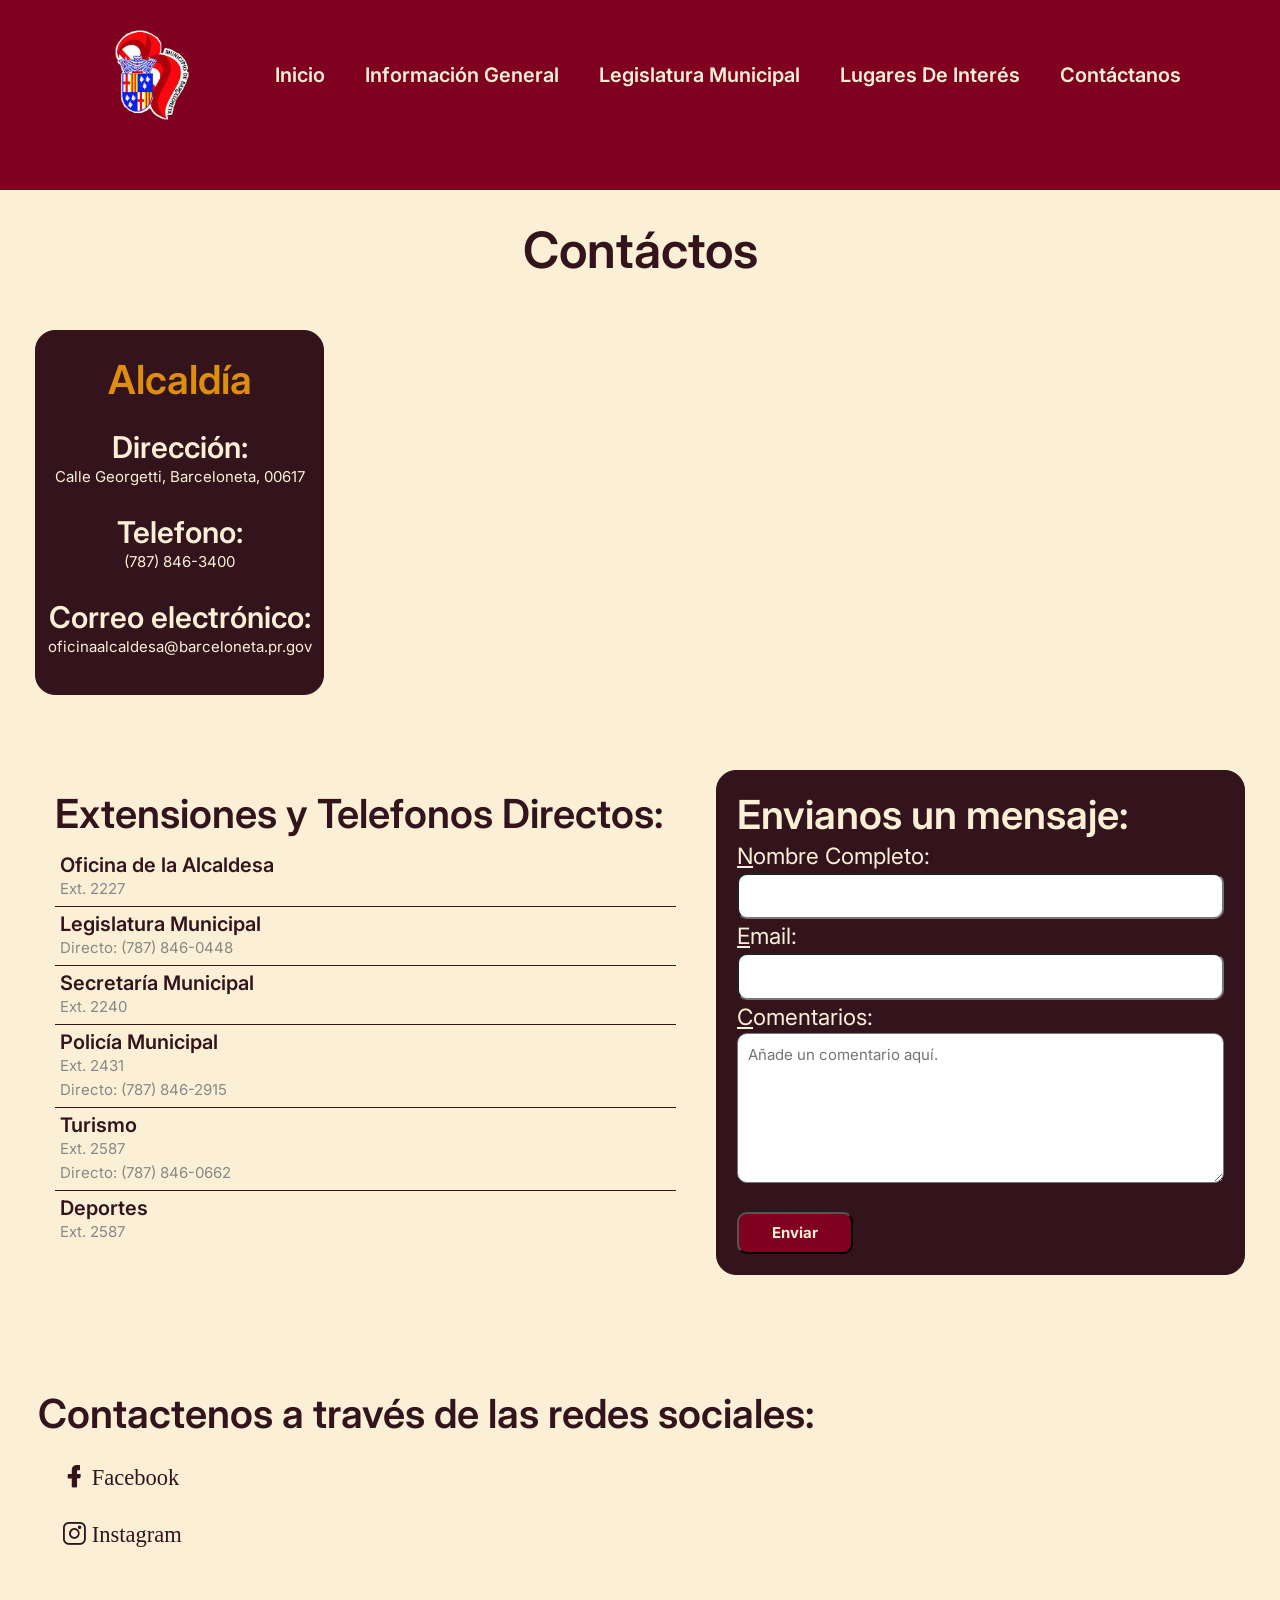
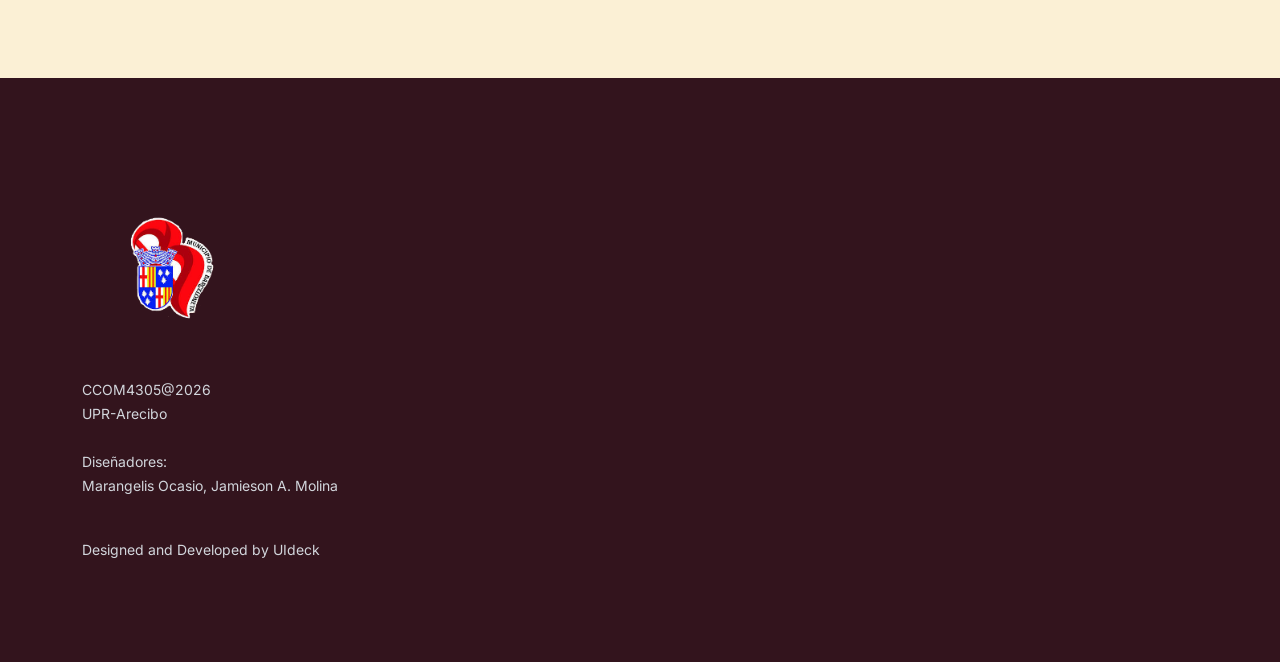
==== commit c3cf8215: "Final details" ====
--- a/Appvila-free-lite/contactos.html
+++ b/Appvila-free-lite/contactos.html
@@ -208,9 +208,9 @@
             </div>
         </div>
 
-        <div class="wow fadeInUp" data-wow-delay=".6s"></div>
+        <div class="wow fadeInUp" data-wow-delay=".5s"></div>
         <div class="contactForm">
-            <form action="confirmation.html" method="post">
+            <form class="wow fadeInUp" data-wow-delay=".6s" action="confirmation.html" method="post">
                 <h2>Envianos un mensaje:</h2> 
                 <div>
                     <label for="first_name"><u>N</u>ombre Completo:</label>
@@ -232,82 +232,12 @@
                 </div>
             </form>
         </div>
-        </div>
-        <!-- <div class="container">
-            <div class="row">
-                <div class="col-12">
-                    <div class="section-title">
-                        <h3 class="wow zoomIn" data-wow-delay=".2s">Features</h3>
-                        <h2 class="wow fadeInUp" data-wow-delay=".4s">Contáctanos</h2>
-                        <p class="wow fadeInUp" data-wow-delay=".6s">There are many variations of passages of Lorem
-                            Ipsum available, but the majority have suffered alteration in some form.</p>
-                    </div>
-                </div>
-            </div>
-            <div class="row">
-                <div class="col-lg-4 col-md-6 col-12">
-                     Start Single Feature 
-                    <div class="single-feature wow fadeInUp" data-wow-delay=".2s">
-                        <i class="lni lni-cloud-upload"></i>
-                        <h3>Push to Deploy</h3>
-                        <p>It is a long established fact that a reader will be distracted by the readable content of a
-                            page at its layout.</p>
-                    </div>
-                    < End Single Feature --
-                </div>
-                <div class="col-lg-4 col-md-6 col-12">
-                     Start Single Feature 
-                    <div class="single-feature wow fadeInUp" data-wow-delay=".4s">
-                        <i class="lni lni-lock"></i>
-                        <h3>SSL Certificates</h3>
-                        <p>It is a long established fact that a reader will be distracted by the readable content of a
-                            page at its layout.</p>
-                    </div>
-                    <!-- End Single Feature --
-                </div>
-                <div class="col-lg-4 col-md-6 col-12">
-                    <!-- Start Single Feature --
-                    <div class="single-feature wow fadeInUp" data-wow-delay=".6s">
-                        <i class="lni lni-reload"></i>
-                        <h3>Simple Queues</h3>
-                        <p>It is a long established fact that a reader will be distracted by the readable content of a
-                            page at its layout.</p>
-                    </div>
-                    <!-- End Single Feature --
-                </div>
-                <div class="col-lg-4 col-md-6 col-12">
-                    <!-- Start Single Feature --
-                    <div class="single-feature wow fadeInUp" data-wow-delay=".2s">
-                        <i class="lni lni-shield"></i>
-                        <h3>Advanced Security</h3>
-                        <p>It is a long established fact that a reader will be distracted by the readable content of a
-                            page at its layout.</p>
-                    </div>
-                    <!-- End Single Feature --
-                </div>
-                <div class="col-lg-4 col-md-6 col-12">
-                    <!-- Start Single Feature --
-                    <div class="single-feature wow fadeInUp" data-wow-delay=".4s">
-                        <i class="lni lni-cog"></i>
-                        <h3>Powerful API</h3>
-                        <p>It is a long established fact that a reader will be distracted by the readable content of a
-                            page at its layout.</p>
-                    </div>
-                    <!-- End Single Feature --
-                </div>
-                <div class="col-lg-4 col-md-6 col-12">
-                    <!-- Start Single Feature --
-                    <div class="single-feature wow fadeInUp" data-wow-delay=".6s">
-                        <i class="lni lni-layers"></i>
-                        <h3>Database Backups</h3>
-                        <p>It is a long established fact that a reader will be distracted by the readable content of a
-                            page at its layout.</p>
-                    </div>
-                    <!-- End Single Feature --
-                </div>
-            </div>
-        </div> -->
     </section>
+     <ul id="social" >
+            <h2 class="wow fadeInUp" data-wow-delay=".4s">Contactenos a través de las redes sociales:</h2><br>
+            <li class="wow fadeInUp" data-wow-delay=".5s"><a href="https://www.facebook.com/municipiodebarceloneta"><i class="lni lni-facebook-filled">  Facebook</i></a></li><br>
+            <li class="wow fadeInUp" data-wow-delay=".5s"><a href="https://www.instagram.com/munbarceloneta/"><i class="lni lni-instagram">  Instagram</i></a></li>
+        </ul>
     <!-- End Features Area -->
 
     <!-- Start Achievement Area -->
@@ -329,14 +259,6 @@
                                 </a>
                             </div>
                             <p>CCOM4305@2026<br>UPR-Arecibo<br><br>Diseñadores: <br>Marangelis Ocasio, Jamieson A. Molina</p>
-                            <ul class="social">
-                                <li><a href="javascript:void(0)"><i class="lni lni-facebook-filled"></i></a></li>
-                                <li><a href="javascript:void(0)"><i class="lni lni-twitter-original"></i></a></li>
-                                <li><a href="javascript:void(0)"><i class="lni lni-instagram"></i></a></li>
-                                <li><a href="javascript:void(0)"><i class="lni lni-linkedin-original"></i></a></li>
-                                <li><a href="javascript:void(0)"><i class="lni lni-youtube"></i></a></li>
-                                <li><a href="javascript:void(0)"><i class="lni lni-pinterest"></i></a></li>
-                            </ul>
                             <p class="copyright-text">Designed and Developed by <a href="https://uideck.com/"
                                     rel="nofollow" target="_blank">UIdeck</a>
                             </p>
--- a/Appvila-free-lite/assets/css/main.css
+++ b/Appvila-free-lite/assets/css/main.css
@@ -62,7 +62,7 @@
       position: absolute;
       font-size: 500%;
       color: var(--crema);
-      z-index: 9999;
+      z-index: 8;
       padding: .3em;
       margin-left: .2em;
       top:60%;
@@ -266,7 +266,7 @@
     font-size: 250%;
   }
 }
-#history_home
+.history_home
 {
   img
   {
@@ -325,12 +325,22 @@
 }
 #legislatura_home
 {
+  #hon
+  {
+    font-size: 185%;
+    font-family: "Cormorant Upright", serif;
+    font-weight: 500;
+    font-style: normal;
+    padding-left: 45%;
+    top: 88.5%;
+  }
   h2
   {
     position: absolute;
-    top:10%;
+    top:15%;
     text-align: left;
     color: var(--crema);
+    font-size: 155%;
    
   }
   h3
@@ -343,22 +353,23 @@
   p
   {
     position: absolute;
-    top: 40%;
+    top: 30%;
     text-align: left;
+    padding-right: 60%;
   }
   img
   {
-    width: 30%;
+    width: 27%;
     box-shadow: 0px 5px 15px rgba(0, 0, 0, 0.55);
     border: 4px double var(--dorado);
     position: absolute;
     right: 15%;
-    top: 10%;
+    top: 7.5%;
   }
   a
   {
     position: absolute;
-    top: 60%;
+    top: 50%;
     left: 17.5%;
     color: var(--crema);
   }
@@ -369,23 +380,113 @@
   }
 }
 
-/************  Info General  **********************/
-#History
+#lugares_home
 {
-  
-}
-#Himno
+  padding-left: 10%;
+  img
+  {
+    width: 40%;
+    box-shadow: 0px 5px 15px rgba(0, 0, 0, 0.55);
+    border: 4px double var(--dorado);
+    
+
+  }
+  h2
+  {
+    font-family: "Cormorant Upright", serif;
+    font-weight: 500;
+    font-style: normal;
+    font-size: 180%;
+    margin-left: 1.5em;
+    margin-top: .3em;
+    color: var(--vino);
+    padding-left: 7%;
+  }
+  h3
+  {
+    position: absolute;
+    left:50%;
+    top:24%;
+    font-weight: bold;
+    font-size: 150%;
+    color: var(--vino);
+  }
+    #p1-lugares
+    {
+      position: absolute;
+      top: 40%;
+      left:50%;
+      color: var(--vino);
+    }
+  a
+  {
+    position: absolute;
+    top:60%;
+    left: 50%;
+    color: var(--vino);
+  }
+  a:hover
+  {
+    color: var(--main_color);
+    font-weight: bold;
+  }
+}
+
+#social
 {
-
-}
-#Barrios
+  padding-left: 3%;
+  padding-bottom: 10%;
+  color: var(--vino);
+
+  a
+  {
+    color: var(--vino);
+    font-size: 150%;
+    padding-left: 2%;
+  }
+}
+
+#line
 {
-
-}
-
-
-
-/**************************************************/
+  border-top: 4px solid var(--dorado);
+  border-bottom: 4px solid var(--dorado);
+}
+#line2
+{
+  border-bottom: 4px solid var(--dorado);
+}
+#contactos
+{
+  img
+  {
+    margin-top: 2%;
+    margin-bottom: 3%;
+    margin-left: 2%;
+  }
+  h2
+  {
+    position: absolute;
+    padding-left: 6%;
+    top:87%;
+
+  }
+  h3
+  {
+    top: 20%;
+  }
+  p
+  {
+    top:35%;
+  }
+}
+#p1-contactos
+{
+      position: absolute;
+      top: 30%;
+      left:45%;
+      color: var(--crema);
+
+}
 
 .nav-item:hover, a:hover
 {
@@ -2648,7 +2749,7 @@
 .our-achievement {
   background-color: var(--main_color);
   text-align: center;
-  padding: 550px 0;
+  padding: 480px 0;
   padding-bottom: 100px;
 }
 
